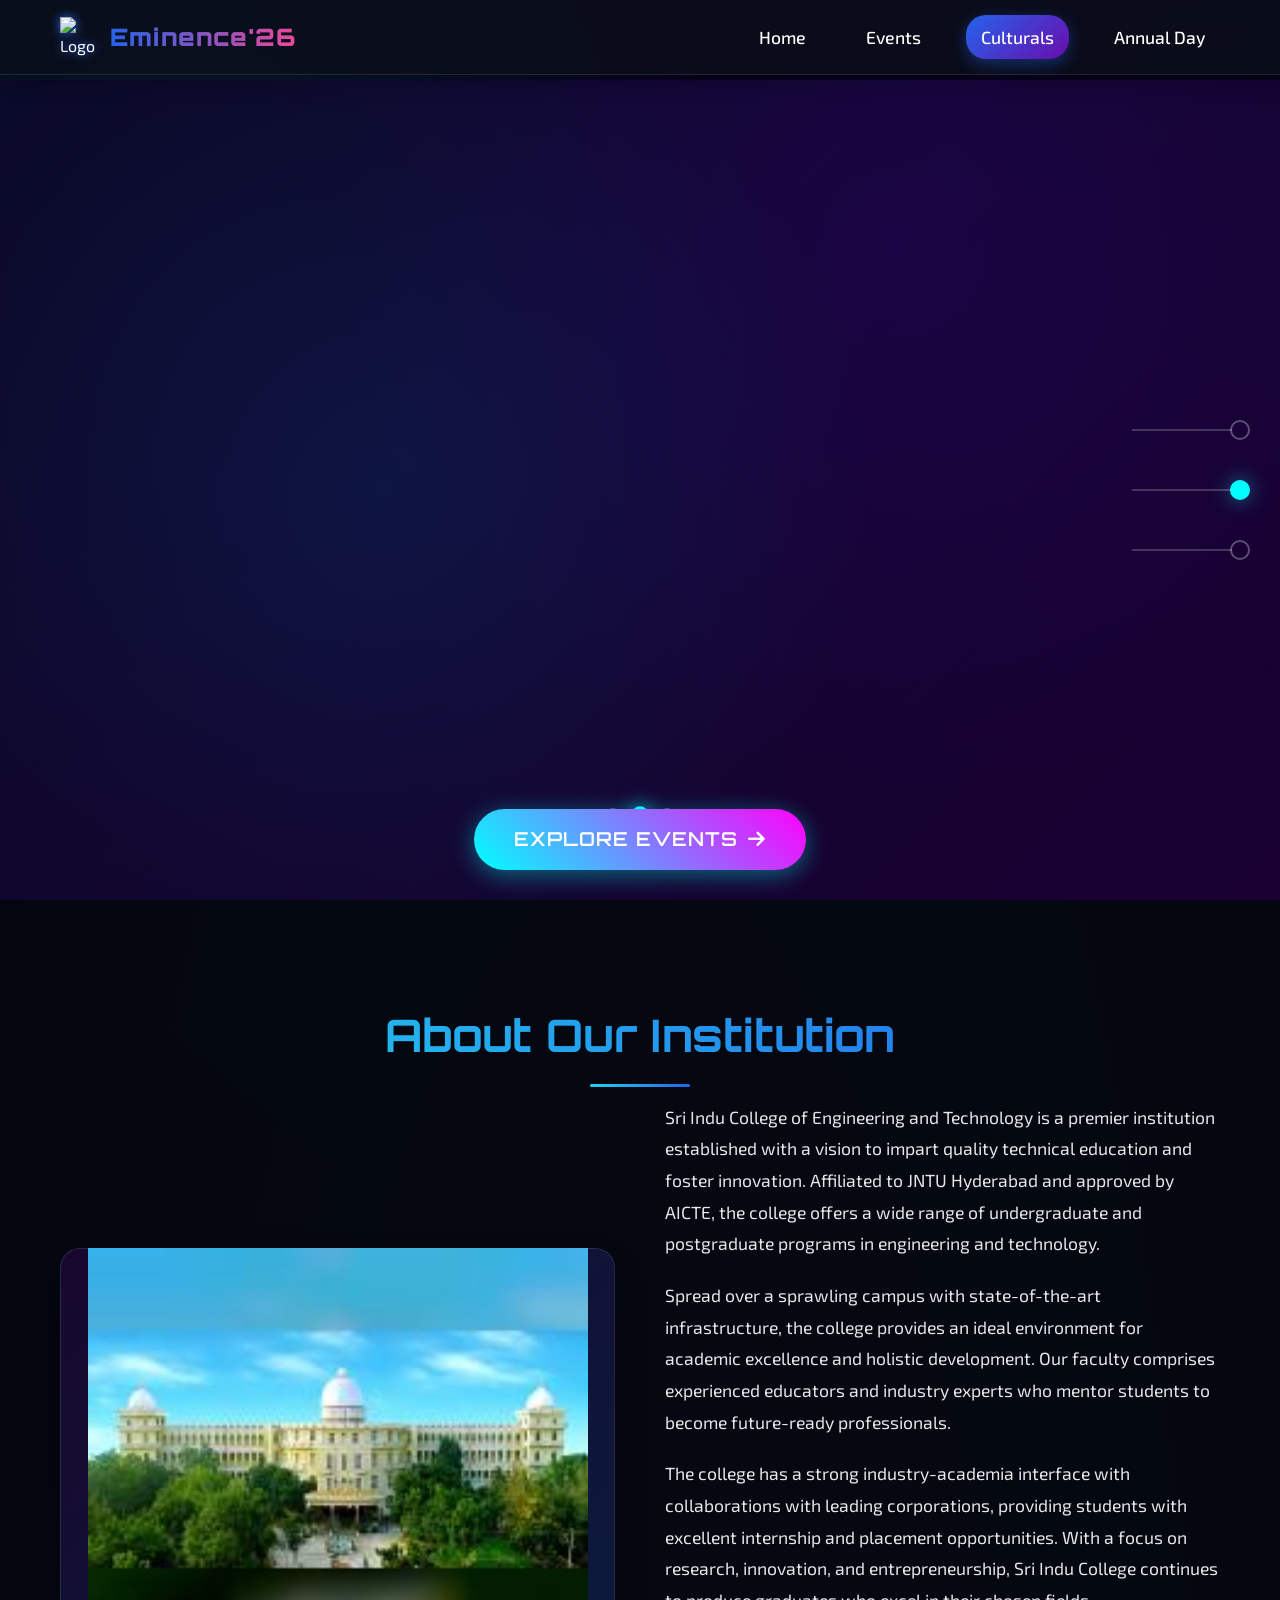
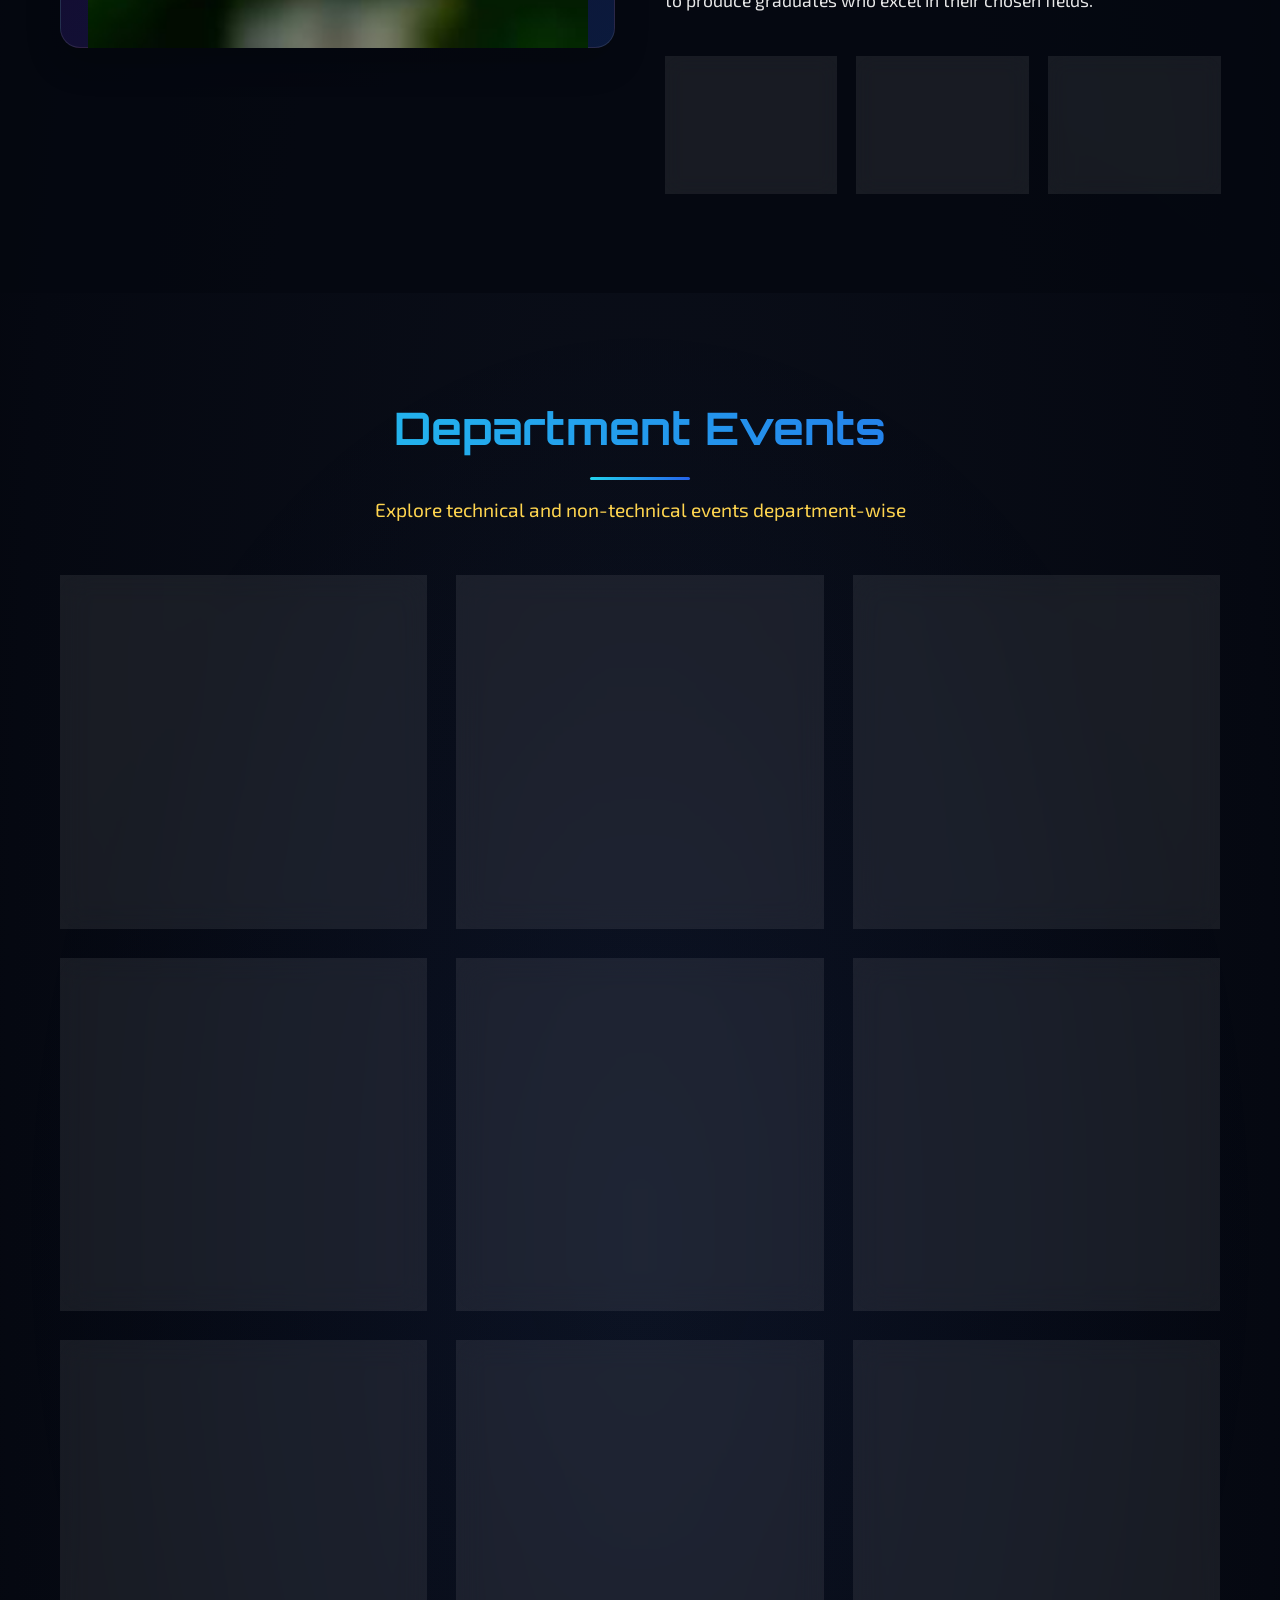
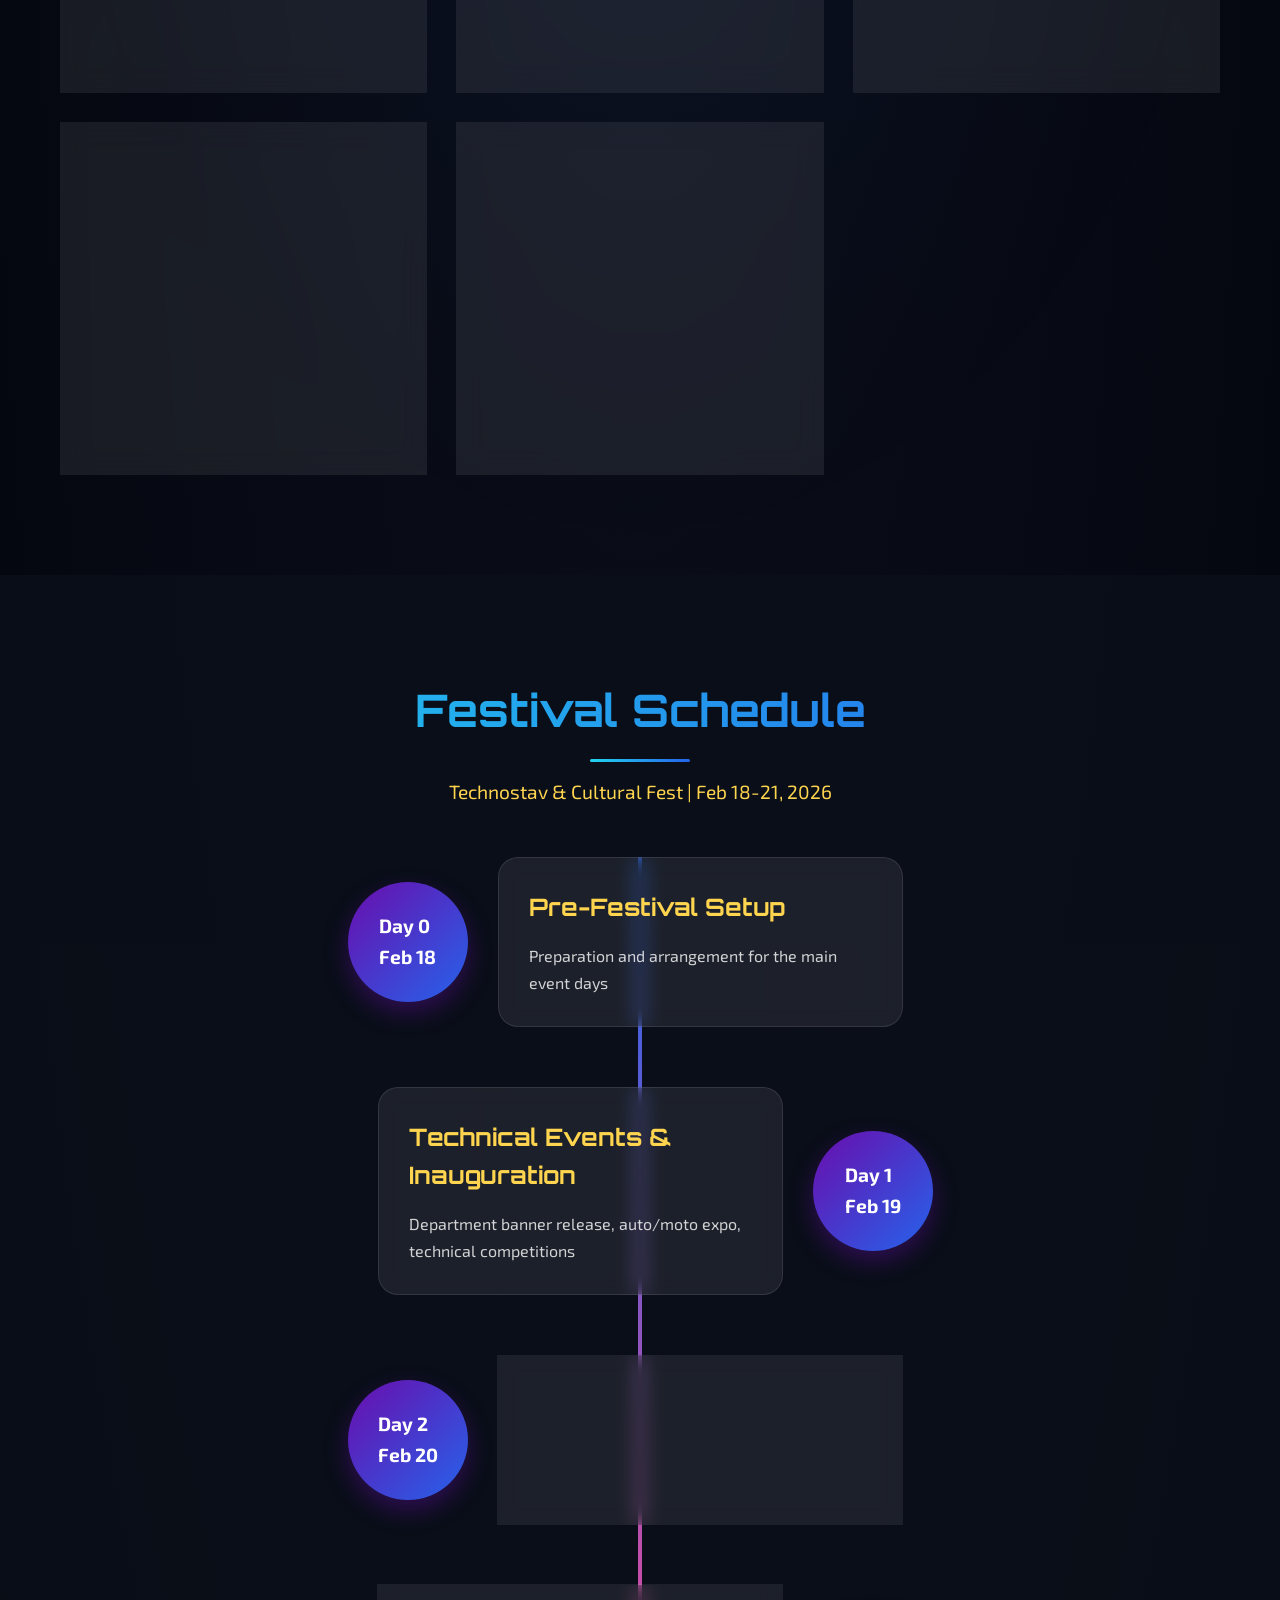
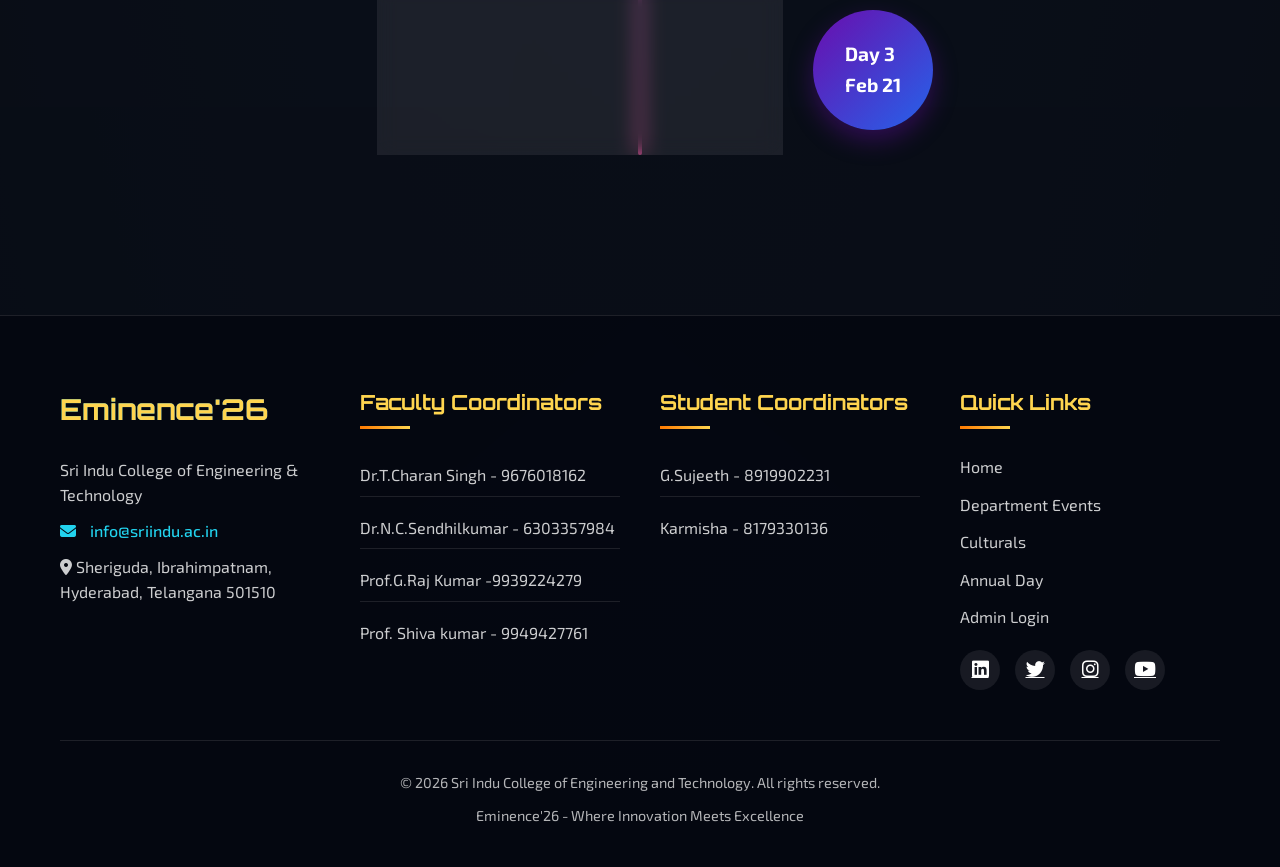
==== index.html @ a2dc5753 "Add files via upload" ====
<!DOCTYPE html>
<html lang="en">
<head>
    <meta charset="UTF-8">
    <meta name="viewport" content="width=device-width, initial-scale=1.0">
    <title>Sri Indu Technofest 2026</title>
    <link rel="stylesheet" href="css/style.css">
    <link rel="stylesheet" href="css/mobile.css" media="screen and (max-width: 768px)">
    <link href="https://fonts.googleapis.com/css2?family=Orbitron:wght@400;700;900&family=Exo+2:wght@300;400;600&family=Montserrat:wght@300;400;500&display=swap" rel="stylesheet">
    <link rel="stylesheet" href="https://cdnjs.cloudflare.com/ajax/libs/font-awesome/6.4.0/css/all.min.css">
    <link href="css/hero-animation.css" rel="stylesheet">
</head>
<body>
    <!-- Navigation -->
    <nav class="navbar">
        <div class="nav-container">
            <div class="nav-logo">
                <img src="assets/EMINENCE_JPG.png" alt="Logo" class="logo-icon" height="60px" width="60px">
                <span class="logo-text">Eminence'26</span>
            </div>
            
            <div class="nav-menu">
                <a href="index.html" class="nav-link">Home</a>
                <a href="index.html#departments" class="nav-link">Events</a>
                <a href="culturals.html" class="nav-link active">Culturals</a>
                <a href="annualday.html" class="nav-link">Annual Day</a>
            </div>
            
            <div class="nav-hamburger">
                <span></span>
                <span></span>
                <span></span>
            </div>
        </div>
    </nav>

    <!-- Hero Section -->
<section class="hero" id="hero">
    <div class="hero-animation">
        <!-- SCENE 1: GRAND INTRO -->
        <div class="scene scene-1 active">
            <div class="campus-image"></div>
            <div class="overlay-gradient"></div>
            <div class="innovation-bg"></div>
            <div class="tech-particles" id="particles"></div>
            <div class="college-name">
                 <img src="assets/EMINENCE_JPG.png" alt="Logo" class="logo-icon" id="logo-hero">
                <h1>Eminence's 2026</h1>
                <h1>SRI INDU COLLEGE</h1>
                <h2>OF ENGINEERING AND TECHNOLOGY is an Autonomous Institution under UGC Presently, the chairmanship of Sri. R. Venkat Rao. </h2>

            </div>
        </div>
        
        <!-- SCENE 2: INNOVATION THEME -->
        <div class="scene scene-2">
            <div class="innovation-bg"></div>
            <div class="tech-particles" id="particles"></div>
            <div class="innovation-text">
                <div class="innovation-line">Now it's time for innovation</div>
                <div class="innovation-line">Welcome to the Techno Zone "Eminence's"</div>
            </div>
        </div>
        
        <!-- SCENE 3: EVENT OVERVIEW -->
        <div class="scene scene-3">
            <div class="event-highlight">EMINENCE'26</div>
            <div class="event-grid">
                <!-- DAY 1 -->
                <div class="day-card day-1">
                    <div class="day-title">Day 1</div>
                    <div class="day-content">
                        <ul>
                            <li>Technical + Non-Technical Events</li>
                            <li>Inter-College Event</li>
                            <li>Open for all colleges</li>
                            <li>Certificates for participants</li>
                        </ul>
                    </div>
                </div>
                
                <!-- DAY 2 -->
                <div class="day-card day-2">
                    <div class="day-title">Day 2</div>
                    <div class="day-content">
                        <ul>
                            <li>Non-Technical + Cultural Events</li>
                            <li>Flash mobs, celebrations</li>
                            <li>ONLY for Sri Indu College students</li>
                        </ul>
                    </div>
                </div>
                
                <!-- DAY 3 -->
                <div class="day-card day-3">
                    <div class="day-title">Day 3</div>
                    <div class="day-content">
                        <ul>
                            <li>Annual Day Celebration</li>
                            <li>Academic Prizes</li>
                            <li>Sports Prizes</li>
                            <li>Dance performances</li>
                            <li>Live outside band</li>
                            <li>Night show till 8:00 PM</li>
                        </ul>
                    </div>
                </div>
            </div>
        </div>
        
        <!-- TIMELINE -->
        <div class="timeline">
            <div class="timeline-marker active" data-scene="0">
                <span class="timeline-label">Grand Intro</span>
            </div>
            <div class="timeline-marker" data-scene="1">
                <span class="timeline-label">Innovation</span>
            </div>
            <div class="timeline-marker" data-scene="2">
                <span class="timeline-label">Event Schedule</span>
            </div>
        </div>
        
        <!-- PROGRESS INDICATOR -->
        <div class="scene-progress">
            <div class="progress-dot active" data-scene="0"></div>
            <div class="progress-dot" data-scene="1"></div>
            <div class="progress-dot" data-scene="2"></div>
        </div>
        
        <!-- Explore Events Button - Positioned at bottom -->
        <div class="hero-button-container">
            <a href="#departments" class="explore-btn">Explore Events <i class="fas fa-arrow-right"></i></a>
        </div>
    </div>
</section>

    <!-- About College Section -->
    <section class="about-section">
        <div class="container">
            <h2 class="section-title">About Our Institution</h2>
            <div class="about-content">
                <div class="about-image">
                    <div class="image-placeholder">
                        <img src="assets/college.jpg" alt="college-image" height="400px" width="500px">
                    </div>
                </div>
                <div class="about-text">
                    <p>Sri Indu College of Engineering and Technology is a premier institution established with a vision to impart quality technical education and foster innovation. Affiliated to JNTU Hyderabad and approved by AICTE, the college offers a wide range of undergraduate and postgraduate programs in engineering and technology.</p>
                    
                    <p>Spread over a sprawling campus with state-of-the-art infrastructure, the college provides an ideal environment for academic excellence and holistic development. Our faculty comprises experienced educators and industry experts who mentor students to become future-ready professionals.</p>
                    
                    <p>The college has a strong industry-academia interface with collaborations with leading corporations, providing students with excellent internship and placement opportunities. With a focus on research, innovation, and entrepreneurship, Sri Indu College continues to produce graduates who excel in their chosen fields.</p>
                    
                    <div class="stats">
                        <div class="stat-item">
                            <h3>25</h3>
                            <p>Years of Excellence</p>
                        </div>
                        <div class="stat-item">
                            <h3>4000+</h3>
                            <p>Students</p>
                        </div>
                        <div class="stat-item">
                            <h3>12</h3>
                            <p>Departments</p>
                        </div>
                    </div>
                </div>
            </div>
        </div>
    </section>

    <!-- Departments Section -->
    <section id="departments" class="departments-section">
        <div class="container">
            <h2 class="section-title">Department Events</h2>
            <p class="section-subtitle">Explore technical and non-technical events department-wise</p>
            
            <div class="departments-grid">
                <!-- AIML Department -->
                <div class="dept-card">
                    <div class="dept-icon">
                        <i class="fas fa-brain"></i>
                    </div>
                    <h3 class="dept-name">AI & ML</h3>
                    <p class="dept-tagline">Intelligent Systems & Predictive Analytics</p>
                    <a href="aiml.html" class="dept-btn">View Events</a>
                </div>
                
                <!-- CSE Department -->
                <div class="dept-card">
                    <div class="dept-icon">
                        <i class="fas fa-laptop-code"></i>
                    </div>
                    <h3 class="dept-name">CSE</h3>
                    <p class="dept-tagline">Software Engineering & Development</p>
                    <a href="cse.html" class="dept-btn">View Events</a>
                </div>
                
                <!-- CS Department -->
                <div class="dept-card">
                    <div class="dept-icon">
                        <i class="fas fa-code"></i>
                    </div>
                    <h3 class="dept-name">CS</h3>
                    <p class="dept-tagline">Cyber Security </p>
                    <a href="cs.html" class="dept-btn">View Events</a>
                </div>
                
                <!-- IT Department -->
                <div class="dept-card">
                    <div class="dept-icon">
                        <i class="fas fa-network-wired"></i>
                    </div>
                    <h3 class="dept-name">IT</h3>
                    <p class="dept-tagline">Information Technology & Systems</p>
                    <a href="it.html" class="dept-btn">View Events</a>
                </div>
                
                <!-- CSIT Department -->
                <div class="dept-card">
                    <div class="dept-icon">
                        <i class="fas fa-server"></i>
                    </div>
                    <h3 class="dept-name">CSIT</h3>
                    <p class="dept-tagline">Computer Science & IT Integration</p>
                    <a href="csit.html" class="dept-btn">View Events</a>
                </div>
                
                <!-- AIDS Department -->
                <div class="dept-card">
                    <div class="dept-icon">
                        <i class="fas fa-chart-line"></i>
                    </div>
                    <h3 class="dept-name">AIDS</h3>
                    <p class="dept-tagline">AI & Data Science Applications</p>
                    <a href="aids.html" class="dept-btn">View Events</a>
                </div>
                
                <!-- DS Department -->
                <div class="dept-card">
                    <div class="dept-icon">
                        <i class="fas fa-database"></i>
                    </div>
                    <h3 class="dept-name">Data Science</h3>
                    <p class="dept-tagline">Big Data Analytics & Visualization</p>
                    <a href="ds.html" class="dept-btn">View Events</a>
                </div>
                
                <!-- ECE Department -->
                <div class="dept-card">
                    <div class="dept-icon">
                        <i class="fas fa-microchip"></i>
                    </div>
                    <h3 class="dept-name">ECE</h3>
                    <p class="dept-tagline">Electronics & Communication</p>
                    <a href="ece.html" class="dept-btn">View Events</a>
                </div>
                
                <!-- EEE Department -->
                <div class="dept-card">
                    <div class="dept-icon">
                        <i class="fas fa-bolt"></i>
                    </div>
                    <h3 class="dept-name">EEE</h3>
                    <p class="dept-tagline">Electrical & Electronics Engineering</p>
                    <a href="eee.html" class="dept-btn">View Events</a>
                </div>
                
                <!-- MECH Department -->
                <div class="dept-card">
                    <div class="dept-icon">
                        <i class="fas fa-cogs"></i>
                    </div>
                    <h3 class="dept-name">Mechanical</h3>
                    <p class="dept-tagline">Design, Manufacturing & Automation</p>
                    <a href="mech.html" class="dept-btn">View Events</a>
                </div>
                
                <!-- CIVIL Department -->
                <div class="dept-card">
                    <div class="dept-icon">
                        <i class="fas fa-hard-hat"></i>
                    </div>
                    <h3 class="dept-name">Civil</h3>
                    <p class="dept-tagline">Infrastructure & Construction</p>
                    <a href="civil.html" class="dept-btn">View Events</a>
                </div>
            </div>
        </div>
    </section>

    <!-- Event Schedule Preview -->
    <section class="schedule-section">
        <div class="container">
            <h2 class="section-title">Festival Schedule</h2>
            <p class="section-subtitle">Technostav & Cultural Fest | Feb 18-21, 2026</p>
            
            <div class="schedule-timeline">
                <div class="timeline-item">
                    <div class="timeline-date">Day 0<br>Feb 18</div>
                    <div class="timeline-content">
                        <h3>Pre-Festival Setup</h3>
                        <p>Preparation and arrangement for the main event days</p>
                    </div>
                </div>
                
                <div class="timeline-item">
                    <div class="timeline-date">Day 1<br>Feb 19</div>
                    <div class="timeline-content">
                        <h3>Technical Events & Inauguration</h3>
                        <p>Department banner release, auto/moto expo, technical competitions</p>
                    </div>
                </div>
                
                <div class="timeline-item">
                    <div class="timeline-date">Day 2<br>Feb 20</div>
                    <div class="timeline-content">
                        <h3>Project Expo & Culturals</h3>
                        <p>Technical events continue, cultural programs, fun games</p>
                    </div>
                </div>
                
                <div class="timeline-item">
                    <div class="timeline-date">Day 3<br>Feb 21</div>
                    <div class="timeline-content">
                        <h3>Annual Day & Finals</h3>
                        <p>Sports finals, annual day events, awards, and closing ceremony</p>
                    </div>
                </div>
            </div>
        </div>
    </section>

    <!-- Footer -->
    <footer class="footer">
        <div class="container">
            <div class="footer-content">
                <div class="footer-col">
                    <h3 class="footer-title">Eminence'26</h3>
                    <p>Sri Indu College of Engineering & Technology</p>
                    <p class="footer-email"><i class="fas fa-envelope"></i> info@sriindu.ac.in</p>
                    <p><i class="fas fa-map-marker-alt"></i> Sheriguda, Ibrahimpatnam, Hyderabad, Telangana 501510</p>
                </div>
                
                <div class="footer-col">
                    <h4 class="footer-subtitle">Faculty Coordinators</h4>
                    <ul class="coordinator-list">
                        <li>Dr.T.Charan Singh - 9676018162</li>
                        <li>Dr.N.C.Sendhilkumar - 6303357984</li>
                        <li>Prof.G.Raj Kumar -9939224279 </li>
                        <li>Prof. Shiva kumar - 9949427761</li>
                    </ul>
                </div>
                
                <div class="footer-col">
                    <h4 class="footer-subtitle">Student Coordinators</h4>
                    <ul class="coordinator-list">
                        <li>G.Sujeeth - 8919902231</li>
                        <li>Karmisha - 8179330136</li>
                    </ul>
                </div>
                
                <div class="footer-col">
                    <h4 class="footer-subtitle">Quick Links</h4>
                    <ul class="footer-links">
                        <li><a href="index.html">Home</a></li>
                        <li><a href="#departments">Department Events</a></li>
                        <li><a href="culturals.html">Culturals</a></li>
                        <li><a href="annualday.html">Annual Day</a></li>
                        <li><a href="admin-login.html">Admin Login</a></li>
                    </ul>
                    
                    <div class="social-icons">
                        <a href="https://www.linkedin.com/company/sri-indu-institutions/?viewAsMember=true"><i class="fab fa-linkedin"></i></a>
                        <a href="#"><i class="fab fa-twitter"></i></a>
                        <a href="https://www.instagram.com/eminence.2k26?igsh=MW1rbGNrcDA5bW05eQ%3D%3D&utm_source=qr"><i class="fab fa-instagram"></i></a>
                        <a href="https://youtube.com/@sriinduinstitutions?si=jQshjGACWVUh2b1R"><i class="fab fa-youtube"></i></a>
                    </div>
                </div>
            </div>
            
            <div class="footer-bottom">
                <p>&copy; 2026 Sri Indu College of Engineering and Technology. All rights reserved.</p>
                <p>Eminence'26 - Where Innovation Meets Excellence</p>
            </div>
        </div>
    </footer>

     <script>
        // Mobile navigation toggle
        document.addEventListener('DOMContentLoaded', function() {
            const hamburger = document.querySelector('.nav-hamburger');
            const navMenu = document.querySelector('.nav-menu');
            
            hamburger.addEventListener('click', function() {
                hamburger.classList.toggle('active');
                navMenu.classList.toggle('active');
            });
            
            // Close menu when clicking on a link
            const navLinks = document.querySelectorAll('.nav-link');
            navLinks.forEach(link => {
                link.addEventListener('click', () => {
                    hamburger.classList.remove('active');
                    navMenu.classList.remove('active');
                });
            });
        });
    </script>
    <!-- Firebase SDK -->
<script src="https://www.gstatic.com/firebasejs/9.0.0/firebase-app-compat.js"></script>
<script src="https://www.gstatic.com/firebasejs/9.0.0/firebase-auth-compat.js"></script>
<script src="https://www.gstatic.com/firebasejs/9.0.0/firebase-database-compat.js"></script>

<!-- Project JS Files -->
<script src="js/firebase-config.js"></script>
<script src="js/auth.js"></script>
<script src="js/role-check.js"></script>
<script src="js/events.js"></script>
<script src="js/admin.js"></script>
<script src="js/logout.js"></script>
<script src="js/hero-animation.js"></script>
</body>
</html>
---- css/style.css ----
/* style.css - Desktop Styles */
/* Futuristic Technofest Website - Main Stylesheet */

/* CSS Reset and Base Styles */
* {
    margin: 0;
    padding: 0;
    box-sizing: border-box;
}

:root {
    --deep-purple: #6a0dad;
    --electric-blue: #2563eb;
    --neon-pink: #ec4899;
    --cyan: #22d3ee;
    --dark-bg: #0b0f1a;
    --accent-orange: #ff7a00;
    --soft-yellow: #ffd54f;
    --white: #ffffff;
    --glass-bg: rgba(255, 255, 255, 0.08);
    --glass-border: rgba(255, 255, 255, 0.1);
}

body {
    font-family: 'Exo 2', 'Montserrat', sans-serif;
    background-color: var(--dark-bg);
    color: var(--white);
    line-height: 1.6;
    overflow-x: hidden;
    background: radial-gradient(ellipse at center, #0b0f1a 0%, #050811 70%, #020308 100%);
    min-height: 100vh;
}

.container {
    max-width: 1200px;
    margin: 0 auto;
    padding: 0 20px;
}

/* Futuristic Animated Background */
body::before {
    content: '';
    position: fixed;
    top: 0;
    left: 0;
    width: 100%;
    height: 100%;
    background: 
        radial-gradient(circle at 20% 30%, rgba(106, 13, 173, 0.15) 0%, transparent 50%),
        radial-gradient(circle at 80% 70%, rgba(37, 99, 235, 0.1) 0%, transparent 50%),
        radial-gradient(circle at 40% 80%, rgba(236, 72, 153, 0.1) 0%, transparent 50%);
    z-index: -2;
    animation: pulseBackground 20s infinite alternate;
}

@keyframes pulseBackground {
    0% {
        background: 
            radial-gradient(circle at 20% 30%, rgba(106, 13, 173, 0.15) 0%, transparent 50%),
            radial-gradient(circle at 80% 70%, rgba(37, 99, 235, 0.1) 0%, transparent 50%),
            radial-gradient(circle at 40% 80%, rgba(236, 72, 153, 0.1) 0%, transparent 50%);
    }
    100% {
        background: 
            radial-gradient(circle at 30% 20%, rgba(106, 13, 173, 0.2) 0%, transparent 50%),
            radial-gradient(circle at 70% 80%, rgba(37, 99, 235, 0.15) 0%, transparent 50%),
            radial-gradient(circle at 60% 40%, rgba(236, 72, 153, 0.15) 0%, transparent 50%);
    }
}

/* Glassmorphism Navbar */
.navbar {
    position: fixed;
    top: 0;
    width: 100%;
    background: rgba(11, 15, 26, 0.85);
    backdrop-filter: blur(15px);
    -webkit-backdrop-filter: blur(15px);
    border-bottom: 1px solid var(--glass-border);
    z-index: 1000;
    padding: 15px 0;
    box-shadow: 0 5px 20px rgba(0, 0, 0, 0.3);
}

.nav-container {
    max-width: 1200px;
    margin: 0 auto;
    padding: 0 20px;
    display: flex;
    justify-content: space-between;
    align-items: center;
}

.nav-logo {
    display: flex;
    align-items: center;
    gap: 10px;
}

.logo-icon {
    width: 40px;
    height: 40px;
    filter: drop-shadow(0 0 5px var(--electric-blue));
    animation: glowPulse 3s infinite alternate;
}

@keyframes glowPulse {
    0% {
        filter: drop-shadow(0 0 5px var(--electric-blue));
    }
    100% {
        filter: drop-shadow(0 0 10px var(--neon-pink)) drop-shadow(0 0 20px var(--electric-blue));
    }
}

.logo-text {
    font-family: 'Orbitron', sans-serif;
    font-weight: 900;
    font-size: 1.5rem;
    background: linear-gradient(to right, var(--electric-blue), var(--neon-pink));
    -webkit-background-clip: text;
    background-clip: text;
    color: transparent;
    letter-spacing: 1px;
}

.nav-menu {
    display: flex;
    gap: 30px;
}

.nav-link {
    color: var(--white);
    text-decoration: none;
    font-weight: 500;
    font-size: 1.1rem;
    padding: 8px 15px;
    border-radius: 20px;
    transition: all 0.3s ease;
    position: relative;
}

.nav-link:hover {
    color: var(--cyan);
    background: var(--glass-bg);
}

.nav-link.active {
    background: linear-gradient(135deg, var(--electric-blue), var(--deep-purple));
    color: white;
    box-shadow: 0 5px 15px rgba(37, 99, 235, 0.4);
}

.nav-hamburger {
    display: none;
    flex-direction: column;
    cursor: pointer;
    gap: 5px;
}

.nav-hamburger span {
    width: 25px;
    height: 3px;
    background: var(--white);
    border-radius: 2px;
    transition: all 0.3s ease;
}

/* Hero Section */
.hero {
    height: 100vh;
    display: flex;
    flex-direction: column;
    justify-content: center;
    align-items: center;
    text-align: center;
    padding-top: 80px;
    position: relative;
    overflow: hidden;
}

.hero-background {
    position: absolute;
    top: 0;
    left: 0;
    width: 100%;
    height: 100%;
    background: 
        radial-gradient(circle at 30% 30%, rgba(106, 13, 173, 0.2) 0%, transparent 50%),
        radial-gradient(circle at 70% 70%, rgba(37, 99, 235, 0.15) 0%, transparent 50%);
    z-index: -1;
    animation: float 20s infinite ease-in-out;
}

@keyframes float {
    0%, 100% {
        transform: translate(0, 0);
    }
    50% {
        transform: translate(20px, 20px);
    }
}

.college-logo {
    font-size: 4rem;
    color: var(--soft-yellow);
    margin-bottom: 20px;
    animation: spin 20s linear infinite;
}

@keyframes spin {
    0% {
        transform: rotate(0deg);
    }
    100% {
        transform: rotate(360deg);
    }
}

.hero-title {
    font-family: 'Orbitron', sans-serif;
    font-size: 5rem;
    font-weight: 900;
    margin-bottom: 10px;
    background: linear-gradient(to right, var(--electric-blue), var(--neon-pink), var(--cyan));
    -webkit-background-clip: text;
    background-clip: text;
    color: transparent;
    letter-spacing: 2px;
    text-shadow: 0 0 30px rgba(37, 99, 235, 0.5);
    animation: titleGlow 3s infinite alternate;
}

@keyframes titleGlow {
    0% {
        text-shadow: 0 0 30px rgba(37, 99, 235, 0.5);
    }
    100% {
        text-shadow: 0 0 40px rgba(236, 72, 153, 0.7), 0 0 60px rgba(37, 99, 235, 0.5);
    }
}

.hero-subtitle {
    font-size: 1.8rem;
    font-weight: 400;
    margin-bottom: 10px;
    color: var(--soft-yellow);
}

.hero-tagline {
    font-size: 1.3rem;
    color: var(--cyan);
    margin-bottom: 40px;
    max-width: 600px;
    padding: 0 20px;
}

.explore-btn {
    display: inline-block;
    padding: 15px 40px;
    background: linear-gradient(135deg, var(--electric-blue), var(--deep-purple));
    color: white;
    text-decoration: none;
    font-weight: 600;
    font-size: 1.2rem;
    border-radius: 30px;
    box-shadow: 0 10px 20px rgba(37, 99, 235, 0.3);
    transition: all 0.3s ease;
    position: relative;
    overflow: hidden;
    z-index: 1;
}

.explore-btn::before {
    content: '';
    position: absolute;
    top: 0;
    left: -100%;
    width: 100%;
    height: 100%;
    background: linear-gradient(135deg, var(--neon-pink), var(--accent-orange));
    transition: left 0.5s ease;
    z-index: -1;
}

.explore-btn:hover::before {
    left: 0;
}

.explore-btn:hover {
    transform: translateY(-5px);
    box-shadow: 0 15px 30px rgba(236, 72, 153, 0.4);
}

.scroll-indicator {
    position: absolute;
    bottom: 30px;
    left: 50%;
    transform: translateX(-50%);
    color: var(--cyan);
    font-size: 1.5rem;
    animation: bounce 2s infinite;
}

@keyframes bounce {
    0%, 20%, 50%, 80%, 100% {
        transform: translateY(0) translateX(-50%);
    }
    40% {
        transform: translateY(-20px) translateX(-50%);
    }
    60% {
        transform: translateY(-10px) translateX(-50%);
    }
}

/* Section Common Styles */
.section-title {
    font-family: 'Orbitron', sans-serif;
    font-size: 2.8rem;
    text-align: center;
    margin-bottom: 15px;
    background: linear-gradient(to right, var(--cyan), var(--electric-blue));
    -webkit-background-clip: text;
    background-clip: text;
    color: transparent;
    position: relative;
    padding-bottom: 15px;
}

.section-title::after {
    content: '';
    position: absolute;
    bottom: 0;
    left: 50%;
    transform: translateX(-50%);
    width: 100px;
    height: 3px;
    background: linear-gradient(to right, var(--cyan), var(--electric-blue));
    border-radius: 2px;
}

.section-subtitle {
    text-align: center;
    font-size: 1.2rem;
    color: var(--soft-yellow);
    margin-bottom: 50px;
    max-width: 800px;
    margin-left: auto;
    margin-right: auto;
}

/* About College Section */
.about-section {
    padding: 100px 0;
    background: rgba(5, 8, 17, 0.7);
    position: relative;
}

.about-section::before {
    content: '';
    position: absolute;
    top: 0;
    left: 0;
    width: 100%;
    height: 100%;
    background: url('data:image/svg+xml,<svg xmlns="http://www.w3.org/2000/svg" viewBox="0 0 100 100" preserveAspectRatio="none"><path d="M0,0 L100,0 L100,100 Z" fill="%230b0f1a" opacity="0.1"/></svg>');
    background-size: cover;
    z-index: -1;
}

.about-content {
    display: flex;
    gap: 50px;
    align-items: center;
}

.about-image {
    flex: 1;
}

.image-placeholder {
    width: 100%;
    height: 400px;
    background: linear-gradient(135deg, rgba(106, 13, 173, 0.2), rgba(37, 99, 235, 0.2));
    border-radius: 20px;
    display: flex;
    justify-content: center;
    align-items: center;
    font-size: 8rem;
    color: var(--cyan);
    box-shadow: 0 15px 35px rgba(0, 0, 0, 0.2);
    border: 1px solid var(--glass-border);
}

.about-text {
    flex: 1;
}

.about-text p {
    margin-bottom: 20px;
    font-size: 1.1rem;
    line-height: 1.8;
    color: rgba(255, 255, 255, 0.9);
}

.stats {
    display: flex;
    justify-content: space-between;
    margin-top: 40px;
    flex-wrap: wrap;
    gap: 20px;
}

.stat-item {
    text-align: center;
    background: var(--glass-bg);
    padding: 20px 15px;
    border-radius: 15px;
    border: 1px solid var(--glass-border);
    backdrop-filter: blur(10px);
    flex: 1;
    min-width: 150px;
    transition: transform 0.3s ease;
}

.stat-item:hover {
    transform: translateY(-10px);
    border-color: var(--cyan);
}

.stat-item h3 {
    font-size: 2.5rem;
    color: var(--accent-orange);
    margin-bottom: 5px;
    font-family: 'Orbitron', sans-serif;
}

.stat-item p {
    font-size: 0.9rem;
    margin: 0;
    color: var(--soft-yellow);
}

/* Departments Section */
.departments-section {
    padding: 100px 0;
    position: relative;
}

.departments-section::before {
    content: '';
    position: absolute;
    top: 0;
    left: 0;
    width: 100%;
    height: 100%;
    background: radial-gradient(ellipse at center, rgba(37, 99, 235, 0.05) 0%, transparent 70%);
    z-index: -1;
}

.departments-grid {
    display: grid;
    grid-template-columns: repeat(auto-fill, minmax(280px, 1fr));
    gap: 30px;
    margin-top: 40px;
}

.dept-card {
    background: var(--glass-bg);
    backdrop-filter: blur(15px);
    border-radius: 20px;
    padding: 30px 25px;
    text-align: center;
    border: 1px solid var(--glass-border);
    transition: all 0.4s ease;
    position: relative;
    overflow: hidden;
    z-index: 1;
}

.dept-card::before {
    content: '';
    position: absolute;
    top: 0;
    left: 0;
    width: 100%;
    height: 100%;
    background: linear-gradient(135deg, rgba(106, 13, 173, 0.1), rgba(37, 99, 235, 0.1));
    z-index: -1;
    opacity: 0;
    transition: opacity 0.4s ease;
}

.dept-card:hover::before {
    opacity: 1;
}

.dept-card:hover {
    transform: translateY(-15px);
    border-color: var(--cyan);
    box-shadow: 0 20px 40px rgba(34, 211, 238, 0.2);
}

.dept-icon {
    font-size: 3.5rem;
    margin-bottom: 20px;
    color: var(--cyan);
    filter: drop-shadow(0 0 10px rgba(34, 211, 238, 0.5));
}

.dept-name {
    font-family: 'Orbitron', sans-serif;
    font-size: 1.8rem;
    margin-bottom: 10px;
    color: var(--white);
}

.dept-tagline {
    color: rgba(255, 255, 255, 0.8);
    font-size: 1rem;
    margin-bottom: 25px;
    min-height: 50px;
}

.dept-btn {
    display: inline-block;
    padding: 12px 30px;
    background: linear-gradient(135deg, var(--electric-blue), var(--deep-purple));
    color: white;
    text-decoration: none;
    font-weight: 600;
    border-radius: 25px;
    transition: all 0.3s ease;
    border: none;
    cursor: pointer;
    font-size: 1rem;
}

.dept-btn:hover {
    background: linear-gradient(135deg, var(--neon-pink), var(--accent-orange));
    transform: scale(1.05);
    box-shadow: 0 10px 20px rgba(236, 72, 153, 0.3);
}

/* Schedule Section */
.schedule-section {
    padding: 100px 0;
    background: rgba(11, 15, 26, 0.8);
    position: relative;
}

.schedule-timeline {
    max-width: 900px;
    margin: 50px auto 0;
    position: relative;
}

.schedule-timeline::before {
    content: '';
    position: absolute;
    top: 0;
    left: 50%;
    transform: translateX(-50%);
    width: 4px;
    height: 100%;
    background: linear-gradient(to bottom, var(--electric-blue), var(--neon-pink));
    border-radius: 2px;
}

.timeline-item {
    display: flex;
    justify-content: center;
    align-items: center;
    margin-bottom: 60px;
    position: relative;
}

.timeline-item:nth-child(odd) {
    flex-direction: row;
}

.timeline-item:nth-child(even) {
    flex-direction: row-reverse;
}

.timeline-date {
    width: 120px;
    height: 120px;
    background: linear-gradient(135deg, var(--deep-purple), var(--electric-blue));
    border-radius: 50%;
    display: flex;
    flex-direction: column;
    justify-content: center;
    align-items: center;
    color: white;
    font-weight: 700;
    font-size: 1.2rem;
    box-shadow: 0 10px 25px rgba(106, 13, 173, 0.4);
    z-index: 2;
    flex-shrink: 0;
}

.timeline-content {
    width: 45%;
    background: var(--glass-bg);
    backdrop-filter: blur(10px);
    border-radius: 20px;
    padding: 30px;
    border: 1px solid var(--glass-border);
    margin: 0 30px;
    transition: transform 0.3s ease;
}

.timeline-content:hover {
    transform: translateY(-10px);
    border-color: var(--cyan);
}

.timeline-content h3 {
    font-size: 1.5rem;
    color: var(--soft-yellow);
    margin-bottom: 15px;
    font-family: 'Orbitron', sans-serif;
}

.timeline-content p {
    color: rgba(255, 255, 255, 0.8);
    line-height: 1.7;
}

/* Footer */
.footer {
    background: rgba(5, 8, 17, 0.95);
    padding: 70px 0 30px;
    border-top: 1px solid var(--glass-border);
    position: relative;
}

.footer::before {
    content: '';
    position: absolute;
    top: 0;
    left: 0;
    width: 100%;
    height: 100%;
    background: url('data:image/svg+xml,<svg xmlns="http://www.w3.org/2000/svg" viewBox="0 0 100 100" preserveAspectRatio="none"><path d="M0,100 L50,0 L100,100 Z" fill="%230b0f1a" opacity="0.1"/></svg>');
    background-size: cover;
    z-index: -1;
}

.footer-content {
    display: grid;
    grid-template-columns: repeat(4, 1fr);
    gap: 40px;
    margin-bottom: 50px;
}

.footer-col h3, .footer-col h4 {
    margin-bottom: 25px;
    color: var(--soft-yellow);
    font-family: 'Orbitron', sans-serif;
}

.footer-title {
    font-size: 1.8rem;
    background: linear-gradient(to right, var(--cyan), var(--electric-blue));
    -webkit-background-clip: text;
    background-clip: text;
    color: transparent;
}

.footer-subtitle {
    font-size: 1.3rem;
    position: relative;
    padding-bottom: 10px;
}

.footer-subtitle::after {
    content: '';
    position: absolute;
    bottom: 0;
    left: 0;
    width: 50px;
    height: 3px;
    background: linear-gradient(to right, var(--accent-orange), var(--soft-yellow));
}

.footer-col p, .footer-col li {
    margin-bottom: 10px;
    color: rgba(255, 255, 255, 0.8);
}

.footer-email {
    color: var(--cyan) !important;
    font-weight: 500;
}

.footer-email i {
    margin-right: 10px;
}

.coordinator-list {
    list-style: none;
}

.coordinator-list li {
    padding: 8px 0;
    border-bottom: 1px solid rgba(255, 255, 255, 0.1);
}

.coordinator-list li:last-child {
    border-bottom: none;
}

.footer-links {
    list-style: none;
}

.footer-links li {
    margin-bottom: 12px;
}

.footer-links a {
    color: rgba(255, 255, 255, 0.8);
    text-decoration: none;
    transition: color 0.3s ease;
}

.footer-links a:hover {
    color: var(--cyan);
    padding-left: 5px;
}

.social-icons {
    display: flex;
    gap: 15px;
    margin-top: 20px;
}

.social-icons a {
    display: inline-flex;
    justify-content: center;
    align-items: center;
    width: 40px;
    height: 40px;
    background: var(--glass-bg);
    border-radius: 50%;
    color: white;
    font-size: 1.2rem;
    transition: all 0.3s ease;
}

.social-icons a:hover {
    background: linear-gradient(135deg, var(--electric-blue), var(--deep-purple));
    transform: translateY(-5px);
}

.footer-bottom {
    text-align: center;
    padding-top: 30px;
    border-top: 1px solid rgba(255, 255, 255, 0.1);
    color: rgba(255, 255, 255, 0.7);
    font-size: 0.9rem;
}

.footer-bottom p {
    margin-bottom: 10px;
}

/* Responsive adjustments for desktop */
@media screen and (max-width: 1200px) {
    .container, .nav-container {
        padding: 0 30px;
    }
    
    .hero-title {
        font-size: 4rem;
    }
    
    .about-content {
        flex-direction: column;
    }
    
    .image-placeholder {
        height: 300px;
        margin-bottom: 30px;
    }
    
    .footer-content {
        grid-template-columns: repeat(2, 1fr);
    }
}

@media screen and (max-width: 992px) {
    .hero-title {
        font-size: 3.5rem;
    }
    
    .hero-subtitle {
        font-size: 1.5rem;
    }
    
    .departments-grid {
        grid-template-columns: repeat(auto-fill, minmax(250px, 1fr));
    }
    
    .schedule-timeline::before {
        left: 30px;
    }
    
    .timeline-item {
        flex-direction: row !important;
        justify-content: flex-start;
    }
    
    .timeline-date {
        width: 100px;
        height: 100px;
        font-size: 1rem;
        margin-right: 30px;
    }
    
    .timeline-content {
        width: calc(100% - 160px);
        margin: 0;
    }
}
/* Add to style.css or mobile.css */
.logout-admin:hover {
    transform: translateY(-3px);
    box-shadow: 0 10px 20px rgba(236, 72, 153, 0.4);
}

.admin-logout {
    transition: all 0.3s ease;
}

/* Mobile responsive for logout button */
@media screen and (max-width: 768px) {
    .admin-logout {
        padding: 15px !important;
        margin-top: 30px !important;
    }
    
    .logout-admin {
        width: 100%;
        padding: 15px !important;
        margin-bottom: 10px;
    }
}

#logo-hero {
    width: 250px;
    height: auto;
    max-width: 70vw;   /* responsive on small screens */
}
---- css/mobile.css ----
/* mobile.css - Mobile Responsive Styles */
/* Technofest Website - Mobile Optimized */

/* Mobile Navigation */
@media screen and (max-width: 768px) {
    /* Navigation adjustments */
    .nav-menu {
        position: fixed;
        top: 80px;
        left: 0;
        width: 100%;
        background: rgba(11, 15, 26, 0.95);
        backdrop-filter: blur(20px);
        flex-direction: column;
        align-items: center;
        padding: 30px 0;
        gap: 20px;
        transform: translateY(-100%);
        opacity: 0;
        visibility: hidden;
        transition: all 0.4s ease;
        border-bottom: 1px solid var(--glass-border);
        z-index: 999;
    }
    
    .nav-menu.active {
        transform: translateY(0);
        opacity: 1;
        visibility: visible;
    }
    
    .nav-link {
        width: 80%;
        text-align: center;
        padding: 15px;
        font-size: 1.2rem;
    }
    
    .nav-hamburger {
        display: flex;
        z-index: 1000;
    }
    
    .nav-hamburger.active span:nth-child(1) {
        transform: rotate(45deg) translate(6px, 6px);
    }
    
    .nav-hamburger.active span:nth-child(2) {
        opacity: 0;
    }
    
    .nav-hamburger.active span:nth-child(3) {
        transform: rotate(-45deg) translate(7px, -6px);
    }
    
    /* Hero section adjustments */
    .hero {
        padding-top: 100px;
        height: auto;
        min-height: 100vh;
        padding-bottom: 80px;
    }
    
    .college-logo {
        font-size: 3rem;
    }
    
    .hero-title {
        font-size: 2.5rem;
        line-height: 1.2;
        margin-bottom: 15px;
    }
    
    .hero-subtitle {
        font-size: 1.3rem;
        line-height: 1.4;
        padding: 0 20px;
    }
    
    .hero-tagline {
        font-size: 1.1rem;
        padding: 0 25px;
    }
    
    .explore-btn {
        padding: 12px 30px;
        font-size: 1.1rem;
    }
    
    /* Section titles */
    .section-title {
        font-size: 2.2rem;
    }
    
    .section-subtitle {
        font-size: 1.1rem;
        padding: 0 20px;
    }
    
    /* About section */
    .about-section {
        padding: 70px 0;
    }
    
    .about-content {
        flex-direction: column;
        gap: 30px;
    }
    
    .image-placeholder {
        height: 250px;
        font-size: 6rem;
    }
    
    .about-text p {
        font-size: 1rem;
        padding: 0 10px;
    }
    
    .stats {
        gap: 15px;
    }
    
    .stat-item {
        min-width: calc(50% - 15px);
        padding: 15px 10px;
    }
    
    .stat-item h3 {
        font-size: 2rem;
    }
    
    /* Departments grid */
    .departments-grid {
        grid-template-columns: 1fr;
        gap: 25px;
        padding: 0 10px;
    }
    
    .dept-card {
        padding: 25px 20px;
    }
    
    .dept-icon {
        font-size: 3rem;
    }
    
    .dept-name {
        font-size: 1.6rem;
    }
    
    /* Schedule timeline */
    .schedule-section {
        padding: 70px 0;
    }
    
    .schedule-timeline::before {
        left: 25px;
    }
    
    .timeline-item {
        flex-direction: row !important;
        margin-bottom: 40px;
        align-items: flex-start;
    }
    
    .timeline-date {
        width: 80px;
        height: 80px;
        font-size: 0.9rem;
        margin-right: 20px;
        flex-shrink: 0;
    }
    
    .timeline-content {
        width: calc(100% - 120px);
        padding: 20px;
        margin: 0;
    }
    
    .timeline-content h3 {
        font-size: 1.3rem;
    }
    
    /* Footer adjustments */
    .footer {
        padding: 50px 0 20px;
    }
    
    .footer-content {
        grid-template-columns: 1fr;
        gap: 30px;
    }
    
    .footer-col {
        padding: 0 20px;
    }
    
    .social-icons {
        justify-content: center;
    }
    
    /* Reduce animations for better performance */
    .hero-background,
    .college-logo,
    .logo-icon,
    .hero-title,
    .dept-card,
    .timeline-content,
    .stat-item {
        animation-duration: 1.5s;
    }
    
    /* Remove some heavy effects on mobile */
    .dept-card::before {
        display: none;
    }
    
    /* Ensure no horizontal scrolling */
    body, html {
        overflow-x: hidden;
        max-width: 100%;
    }
    
    .container, .nav-container {
        padding: 0 15px;
    }
    
    /* Touch-friendly buttons */
    .explore-btn, .dept-btn, .nav-link {
        min-height: 50px;
        display: flex;
        align-items: center;
        justify-content: center;
    }
    
    /* Full width cards on mobile */
    .dept-card, .timeline-content, .stat-item {
        width: 100%;
    }
}

/* Small mobile devices */
@media screen and (max-width: 480px) {
    .hero-title {
        font-size: 2rem;
    }
    
    .hero-subtitle {
        font-size: 1.1rem;
    }
    
    .section-title {
        font-size: 1.8rem;
    }
    
    .stats {
        flex-direction: column;
    }
    
    .stat-item {
        min-width: 100%;
    }
    
    .timeline-date {
        width: 70px;
        height: 70px;
        font-size: 0.8rem;
    }
    
    .timeline-content {
        width: calc(100% - 100px);
    }
    
    .footer-col {
        padding: 0 10px;
    }
}

/* Reduce motion for users who prefer it */
@media (prefers-reduced-motion: reduce) {
    * {
        animation-duration: 0.01ms !important;
        animation-iteration-count: 1 !important;
        transition-duration: 0.01ms !important;
    }
}
#logo-hero {
    width: 250px;
    height: auto;
    max-width: 70vw;   /* responsive on small screens */
}
---- css/hero-animation.css ----
/* HERO ANIMATION STYLES */
.hero {
    position: relative;
    height: 100vh;
    overflow: hidden;
}

.hero-animation {
    position: relative;
    width: 100%;
    height: 100%;
    overflow: hidden;
}

/* BACKGROUND LAYERS */
.scene {
    position: absolute;
    top: 0;
    left: 0;
    width: 100%;
    height: 100%;
    opacity: 0;
    transition: opacity 1.5s ease-in-out;
}

.scene.active {
    opacity: 1;
}

/* SCENE 1 - GRAND INTRO */
.scene-1 {
    background: #000;
}

.campus-image {
    position: absolute;
    top: 0;
    left: 0;
    width: 100%;
    height: 100%;
    background: linear-gradient(45deg, rgba(0, 10, 30, 0.8), rgba(30, 0, 50, 0.8)), 
                url('https://images.unsplash.com/photo-1523050854058-8df90110c9f1?ixlib=rb-4.0.3&auto=format&fit=crop&w=1920&q=80');
    background-size: cover;
    background-position: center;
    animation: zoomOutScene1 20s linear forwards;
    filter: brightness(0.7) contrast(1.1);
}

.college-name {
    position: absolute;
    top: 50%;
    left: 50%;
    transform: translate(-50%, -50%);
    text-align: center;
    color: white;
    z-index: 2;
    opacity: 0;
    animation: fadeInName 2s ease-out 1s forwards;
    width: 90%;
}

.college-name h1 {
    font-size: 4.5rem;
    font-weight: 700;
    letter-spacing: 3px;
    text-transform: uppercase;
    margin-bottom: 1rem;
    text-shadow: 0 5px 15px rgba(0,0,0,0.8);
    animation: textGlow 3s ease-in-out infinite alternate;
    font-family: 'Orbitron', sans-serif;
}

.college-name h2 {
    font-size: 2rem;
    font-weight: 300;
    letter-spacing: 6px;
    text-transform: uppercase;
    opacity: 0.9;
    animation: subtitlePulse 4s ease-in-out infinite;
    font-family: 'Exo 2', sans-serif;
}

.overlay-gradient {
    position: absolute;
    top: 0;
    left: 0;
    width: 100%;
    height: 100%;
    background: linear-gradient(45deg, rgba(0, 50, 100, 0.3), rgba(100, 0, 100, 0.2));
    z-index: 1;
}

/* SCENE 2 - INNOVATION THEME */
.scene-2 {
    background: linear-gradient(135deg, #0a0a2a, #1a0033);
}

.innovation-bg {
    position: absolute;
    width: 100%;
    height: 100%;
    background: radial-gradient(circle at 30% 50%, rgba(0, 150, 255, 0.1), transparent 50%),
               radial-gradient(circle at 70% 20%, rgba(100, 0, 255, 0.1), transparent 50%);
    animation: bgPulse 10s ease-in-out infinite alternate;
}

.innovation-text {
    position: absolute;
    top: 50%;
    left: 50%;
    transform: translate(-50%, -50%);
    text-align: center;
    color: white;
    width: 90%;
}

.innovation-line {
    font-size: 4rem;
    font-weight: 300;
    margin-bottom: 2rem;
    opacity: 0;
    transform: translateY(30px);
    animation: textFloat 8s ease-in-out infinite;
    font-family: 'Orbitron', sans-serif;
}

.innovation-line:nth-child(1) {
    animation-delay: 0.5s;
    color: #00ffff;
    text-shadow: 0 0 20px rgba(0, 255, 255, 0.5);
}

.innovation-line:nth-child(2) {
    animation-delay: 1s;
    color: #ff00ff;
    text-shadow: 0 0 20px rgba(255, 0, 255, 0.5);
}

.tech-particles {
    position: absolute;
    width: 100%;
    height: 100%;
}

.particle {
    position: absolute;
    width: 4px;
    height: 4px;
    background: rgba(0, 255, 255, 0.5);
    border-radius: 50%;
    animation: particleFloat 15s linear infinite;
}

/* SCENE 3 - EVENT OVERVIEW */
.scene-3 {
    background: linear-gradient(45deg, #001122, #002244);
}

.event-grid {
    position: absolute;
    top: 50%;
    left: 50%;
    transform: translate(-50%, -50%);
    display: grid;
    grid-template-columns: repeat(3, 1fr);
    gap: 30px;
    width: 90%;
    max-width: 1400px;
    padding: 20px;
}

.day-card {
    background: rgba(255, 255, 255, 0.05);
    backdrop-filter: blur(10px);
    border: 1px solid rgba(0, 150, 255, 0.3);
    border-radius: 15px;
    padding: 30px;
    color: white;
    opacity: 0;
    transform: translateY(50px);
    transition: all 0.8s ease-out;
    box-shadow: 0 10px 30px rgba(0, 0, 0, 0.3);
}

.day-card.active {
    opacity: 1;
    transform: translateY(0);
}

.day-title {
    font-size: 2rem;
    font-weight: 700;
    margin-bottom: 20px;
    color: #00ffff;
    text-align: center;
    text-transform: uppercase;
    letter-spacing: 2px;
    font-family: 'Orbitron', sans-serif;
}

.day-content {
    font-size: 1.1rem;
    line-height: 1.6;
    font-family: 'Exo 2', sans-serif;
}

.day-content li {
    margin-bottom: 10px;
    padding-left: 20px;
    position: relative;
    list-style: none;
}

.day-content li:before {
    content: "▶";
    position: absolute;
    left: 0;
    color: #ff00ff;
    font-size: 0.8rem;
}

.day-1 .day-title { color: #00ffff; }
.day-2 .day-title { color: #ff9900; }
.day-3 .day-title { color: #00ff99; }

.event-highlight {
    position: absolute;
    top: 20px;
    right: 20px;
    font-size: 3rem;
    font-weight: 700;
    color: white;
    opacity: 0.1;
    animation: highlightPulse 5s ease-in-out infinite;
    font-family: 'Orbitron', sans-serif;
}

/* ANIMATIONS */
@keyframes zoomOutScene1 {
    0% {
        transform: scale(1.1);
        opacity: 0;
    }
    10% {
        opacity: 1;
    }
    100% {
        transform: scale(1);
        opacity: 1;
    }
}

@keyframes fadeInName {
    0% {
        opacity: 0;
        transform: translate(-50%, -50%) scale(0.9);
    }
    100% {
        opacity: 1;
        transform: translate(-50%, -50%) scale(1);
    }
}

@keyframes textGlow {
    0% {
        text-shadow: 0 5px 15px rgba(0, 255, 255, 0.5);
    }
    100% {
        text-shadow: 0 5px 30px rgba(0, 255, 255, 0.8),
                     0 0 60px rgba(0, 255, 255, 0.3);
    }
}

@keyframes subtitlePulse {
    0%, 100% {
        opacity: 0.7;
        letter-spacing: 6px;
    }
    50% {
        opacity: 1;
        letter-spacing: 8px;
    }
}

@keyframes bgPulse {
    0% {
        background: radial-gradient(circle at 30% 50%, rgba(0, 150, 255, 0.1), transparent 50%),
                   radial-gradient(circle at 70% 20%, rgba(100, 0, 255, 0.1), transparent 50%);
    }
    100% {
        background: radial-gradient(circle at 40% 60%, rgba(0, 150, 255, 0.15), transparent 50%),
                   radial-gradient(circle at 60% 30%, rgba(100, 0, 255, 0.15), transparent 50%);
    }
}

@keyframes textFloat {
    0%, 100% {
        opacity: 0;
        transform: translateY(30px);
    }
    20%, 80% {
        opacity: 1;
        transform: translateY(0);
    }
}

@keyframes particleFloat {
    0% {
        transform: translateY(100vh) translateX(0);
        opacity: 0;
    }
    10% {
        opacity: 1;
    }
    90% {
        opacity: 1;
    }
    100% {
        transform: translateY(-100px) translateX(100px);
        opacity: 0;
    }
}

@keyframes highlightPulse {
    0%, 100% {
        opacity: 0.1;
        transform: scale(1);
    }
    50% {
        opacity: 0.2;
        transform: scale(1.1);
    }
}

/* PROGRESS INDICATOR */
.scene-progress {
    position: absolute;
    bottom: 80px; /* Adjusted to make room for button */
    left: 50%;
    transform: translateX(-50%);
    display: flex;
    gap: 15px;
    z-index: 100;
}

.progress-dot {
    width: 12px;
    height: 12px;
    border-radius: 50%;
    background: rgba(255, 255, 255, 0.3);
    cursor: pointer;
    transition: all 0.3s ease;
}

.progress-dot.active {
    background: #00ffff;
    box-shadow: 0 0 15px rgba(0, 255, 255, 0.8);
    transform: scale(1.3);
}

/* TIMELINE */
.timeline {
    position: absolute;
    top: 50%;
    right: 30px;
    transform: translateY(-50%);
    display: flex;
    flex-direction: column;
    gap: 40px;
    z-index: 50;
}

.timeline-marker {
    width: 20px;
    height: 20px;
    border-radius: 50%;
    border: 2px solid rgba(255, 255, 255, 0.3);
    position: relative;
    cursor: pointer;
    transition: all 0.3s ease;
}

.timeline-marker.active {
    border-color: #00ffff;
    background: #00ffff;
    box-shadow: 0 0 20px rgba(0, 255, 255, 0.5);
}

.timeline-marker:after {
    content: '';
    position: absolute;
    top: 50%;
    right: 100%;
    width: 100px;
    height: 2px;
    background: rgba(255, 255, 255, 0.2);
    transform: translateY(-50%);
}

.timeline-label {
    position: absolute;
    right: 40px;
    top: 50%;
    transform: translateY(-50%);
    color: white;
    font-size: 0.9rem;
    opacity: 0;
    transition: opacity 0.3s ease;
    white-space: nowrap;
    font-family: 'Exo 2', sans-serif;
}

.timeline-marker:hover .timeline-label {
    opacity: 1;
}

/* EXPLORE BUTTON CONTAINER */
.hero-button-container {
    position: absolute;
    bottom: 30px;
    left: 0;
    width: 100%;
    display: flex;
    justify-content: center;
    align-items: center;
    z-index: 150;
}

.explore-btn {
    display: inline-flex;
    align-items: center;
    justify-content: center;
    padding: 15px 40px;
    background: linear-gradient(45deg, #00ffff, #ff00ff);
    color: white;
    text-decoration: none;
    font-size: 1.2rem;
    font-weight: 600;
    border-radius: 50px;
    border: none;
    cursor: pointer;
    transition: all 0.3s ease;
    font-family: 'Orbitron', sans-serif;
    letter-spacing: 1px;
    text-transform: uppercase;
    box-shadow: 0 5px 25px rgba(0, 255, 255, 0.4);
    animation: buttonPulse 2s infinite;
}

.explore-btn:hover {
    transform: translateY(-3px);
    box-shadow: 0 8px 35px rgba(0, 255, 255, 0.6);
    background: linear-gradient(45deg, #ff00ff, #00ffff);
}

.explore-btn i {
    margin-left: 10px;
    transition: transform 0.3s ease;
}

.explore-btn:hover i {
    transform: translateX(5px);
}

@keyframes buttonPulse {
    0%, 100% {
        box-shadow: 0 5px 25px rgba(0, 255, 255, 0.4);
    }
    50% {
        box-shadow: 0 5px 35px rgba(0, 255, 255, 0.7);
    }
}

/* MOBILE RESPONSIVE */
@media (max-width: 1024px) {
    .college-name h1 {
        font-size: 3rem;
    }
    
    .college-name h2 {
        font-size: 1.5rem;
    }
    
    .innovation-line {
        font-size: 3rem;
    }
    
    .event-grid {
        grid-template-columns: 1fr;
        gap: 20px;
        top: 45%;
    }
    
    .day-card {
        padding: 20px;
    }
    
    .scene-progress {
        bottom: 100px;
    }
}

@media (max-width: 768px) {
    .hero {
        height: 90vh;
    }
    
    .college-name h1 {
        font-size: 2.5rem;
    }
    
    .innovation-line {
        font-size: 2.5rem;
    }
    
    .day-title {
        font-size: 1.8rem;
    }
    
    .timeline {
        display: none;
    }
    
    .explore-btn {
        padding: 12px 30px;
        font-size: 1rem;
    }
    
    .event-highlight {
        font-size: 2rem;
        top: 10px;
        right: 10px;
    }
}

@media (max-width: 480px) {
    .college-name h1 {
        font-size: 2rem;
        letter-spacing: 2px;
    }
    
    .college-name h2 {
        font-size: 1rem;
        letter-spacing: 3px;
    }
    
    .innovation-line {
        font-size: 1.8rem;
    }
    
    .event-grid {
        top: 40%;
        width: 95%;
        padding: 10px;
    }
    
    .day-card {
        padding: 15px;
    }
    
    .scene-progress {
        bottom: 120px;
    }
}
@media (max-width: 480px) {

    /* HERO HEIGHT CONTROL */
    .hero {
        height: 100vh;
        min-height: 600px;
        padding: 20px 0;
    }

    /* CENTER HERO CONTENT */
    .college-name {
        top: 45%;
        width: 92%;
        padding: 0 10px;
    }

    /* LOGO */
    #logo-hero {
        width: 120px;
        max-width: 60vw;
        height: auto;
        margin: 0 auto 12px;
        display: block;
    }

    /* MAIN TITLE */
    .college-name h1 {
        font-size: 1.6rem;
        line-height: 1.25;
        letter-spacing: 1.2px;
        margin-bottom: 6px;
    }

    /* DESCRIPTION TEXT */
    .college-name h2 {
        font-size: 0.9rem;
        line-height: 1.4;
        letter-spacing: 1.5px;
        margin-top: 8px;
    }

    /* DISABLE HEAVY EFFECTS FOR MOBILE */
    .tech-particles {
        display: none;
    }

    .innovation-bg {
        opacity: 0.6;
    }
}
@media (max-width: 480px) {

    /* SCENE 3 CONTAINER */
    .scene-3 {
        padding-top: 60px;
    }

    /* BACKGROUND TEXT */
    .event-highlight {
        font-size: 1.5rem;
        top: 10px;
        right: 10px;
        opacity: 0.08;
    }

    /* EVENT GRID */
    .event-grid {
        position: relative;
        top: auto;
        left: auto;
        transform: none;
        width: 95%;
        margin: 0 auto;
        grid-template-columns: 1fr;
        gap: 16px;
        padding: 10px 0;
    }

    /* DAY CARDS */
    .day-card {
        padding: 14px;
        border-radius: 12px;
    }

    .day-title {
        font-size: 1.4rem;
        margin-bottom: 12px;
    }

    .day-content {
        font-size: 0.95rem;
        line-height: 1.5;
    }

    .day-content li {
        margin-bottom: 8px;
        padding-left: 18px;
    }

    .day-content li::before {
        font-size: 0.7rem;
    }
}
/* 3D NETWORK BACKGROUND */
.hero::before {
    content: '';
    position: absolute;
    inset: 0;
    background:
        radial-gradient(circle at 20% 30%, rgba(0,255,255,0.12), transparent 40%),
        radial-gradient(circle at 80% 70%, rgba(255,0,255,0.12), transparent 40%),
        linear-gradient(120deg, #050014, #0a0020, #000814);
    animation: muralShift 14s ease-in-out infinite alternate;
    z-index: 0;
    transform: translateZ(-1px) scale(1.2);
}

@keyframes muralShift {
    0% {
        filter: hue-rotate(0deg);
        transform: scale(1.15);
    }
    100% {
        filter: hue-rotate(40deg);
        transform: scale(1.25);
    }
}
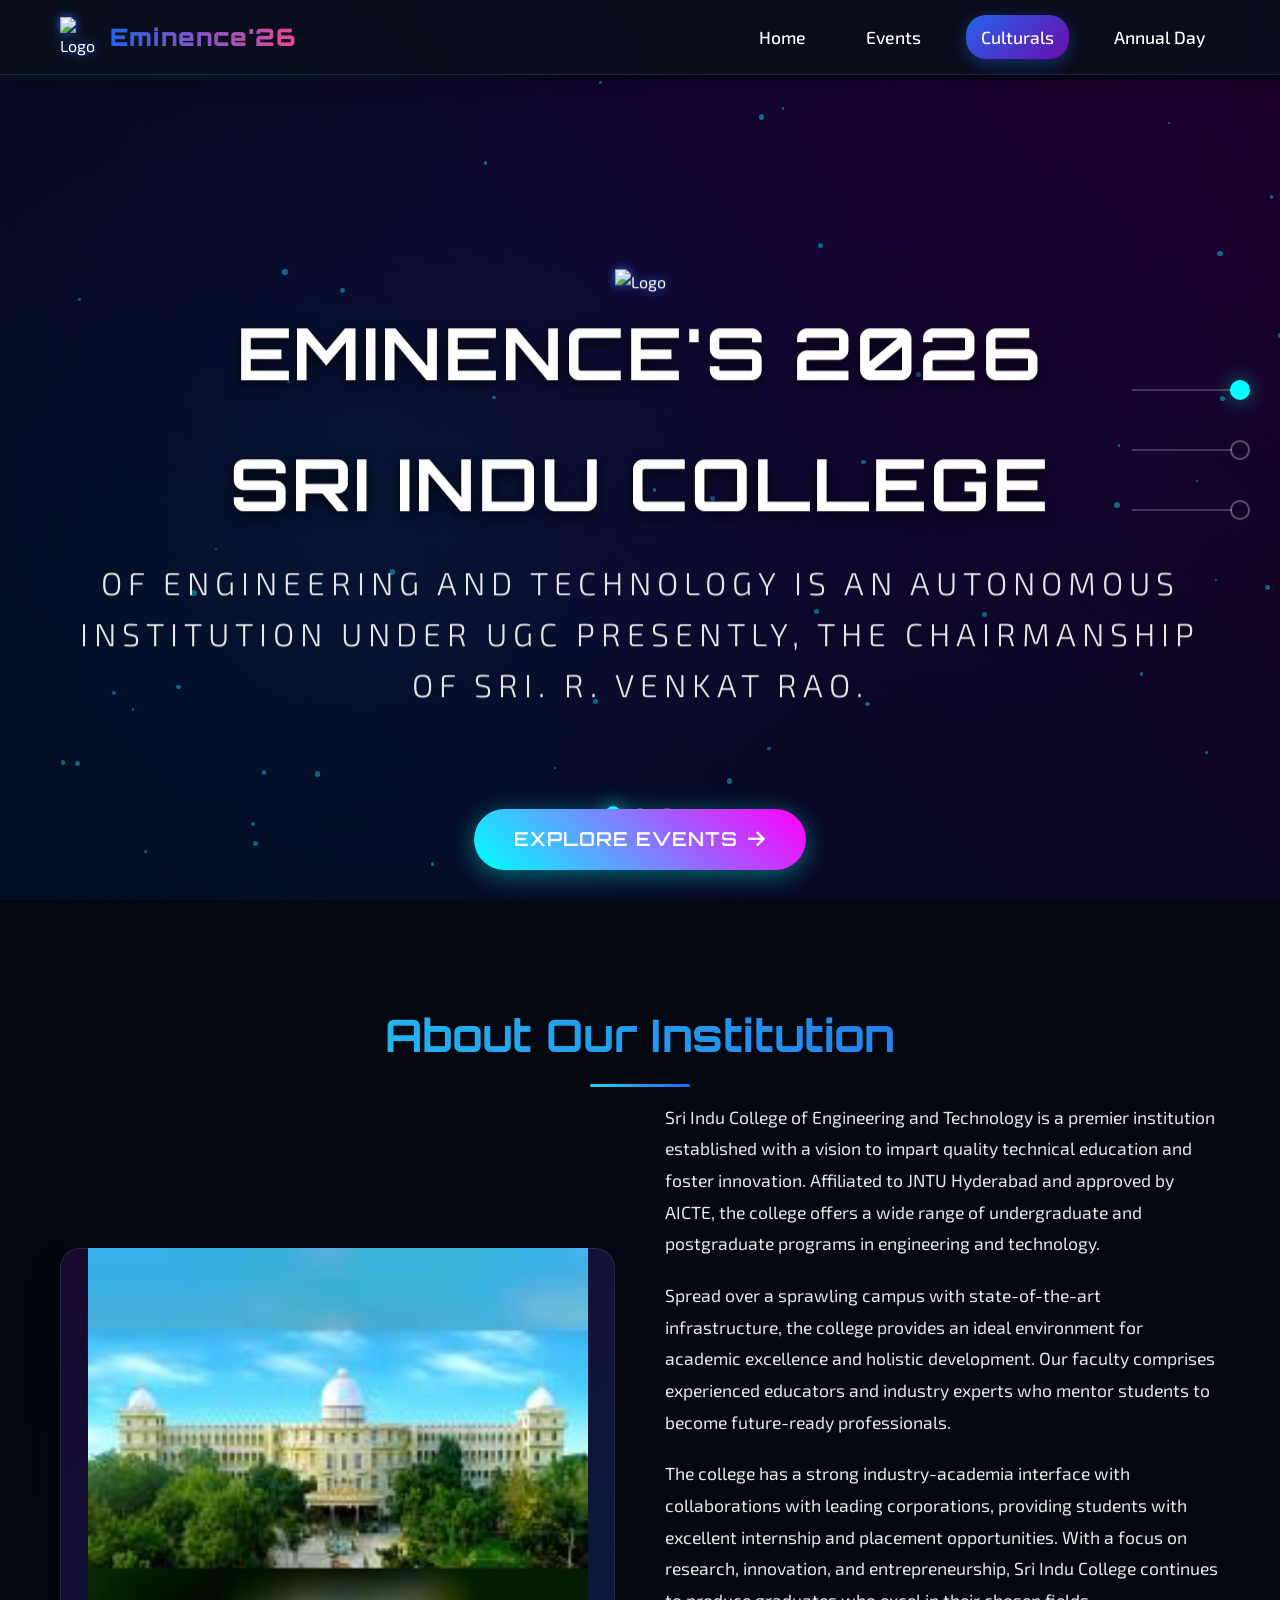
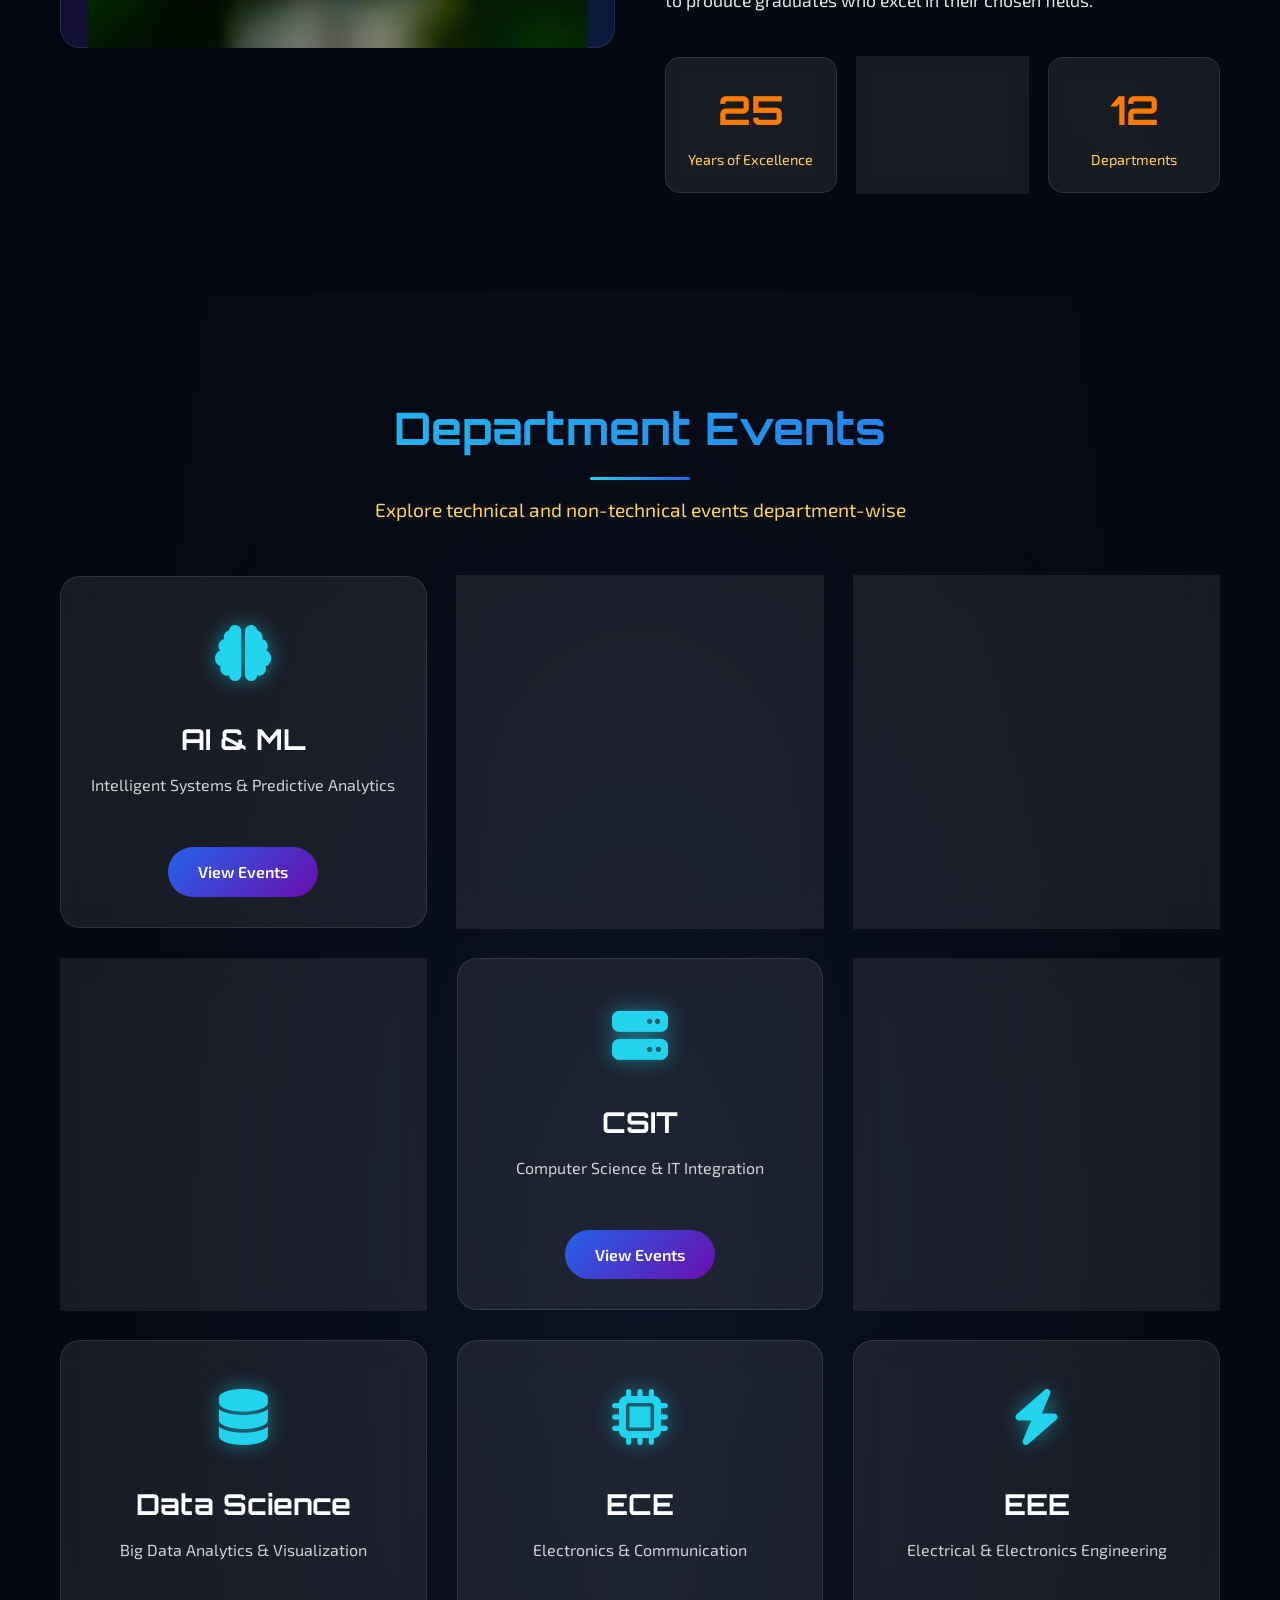
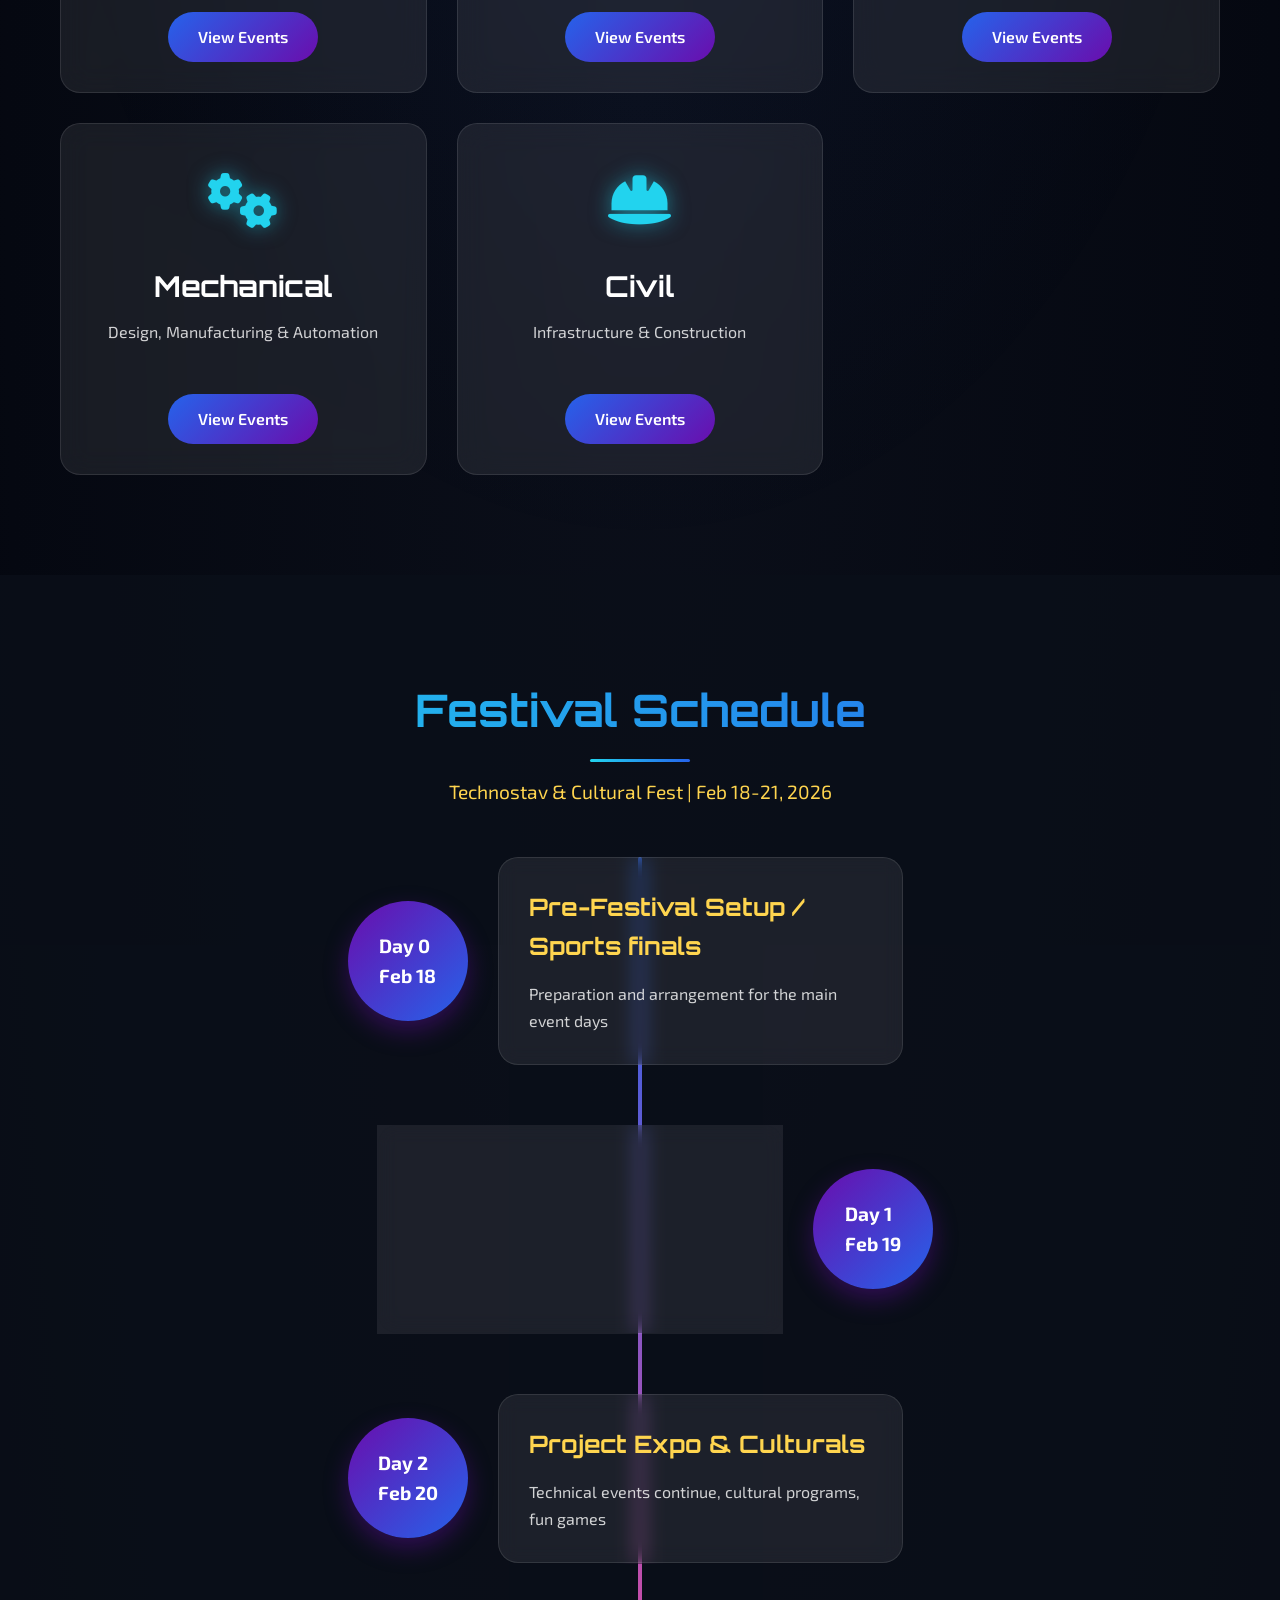
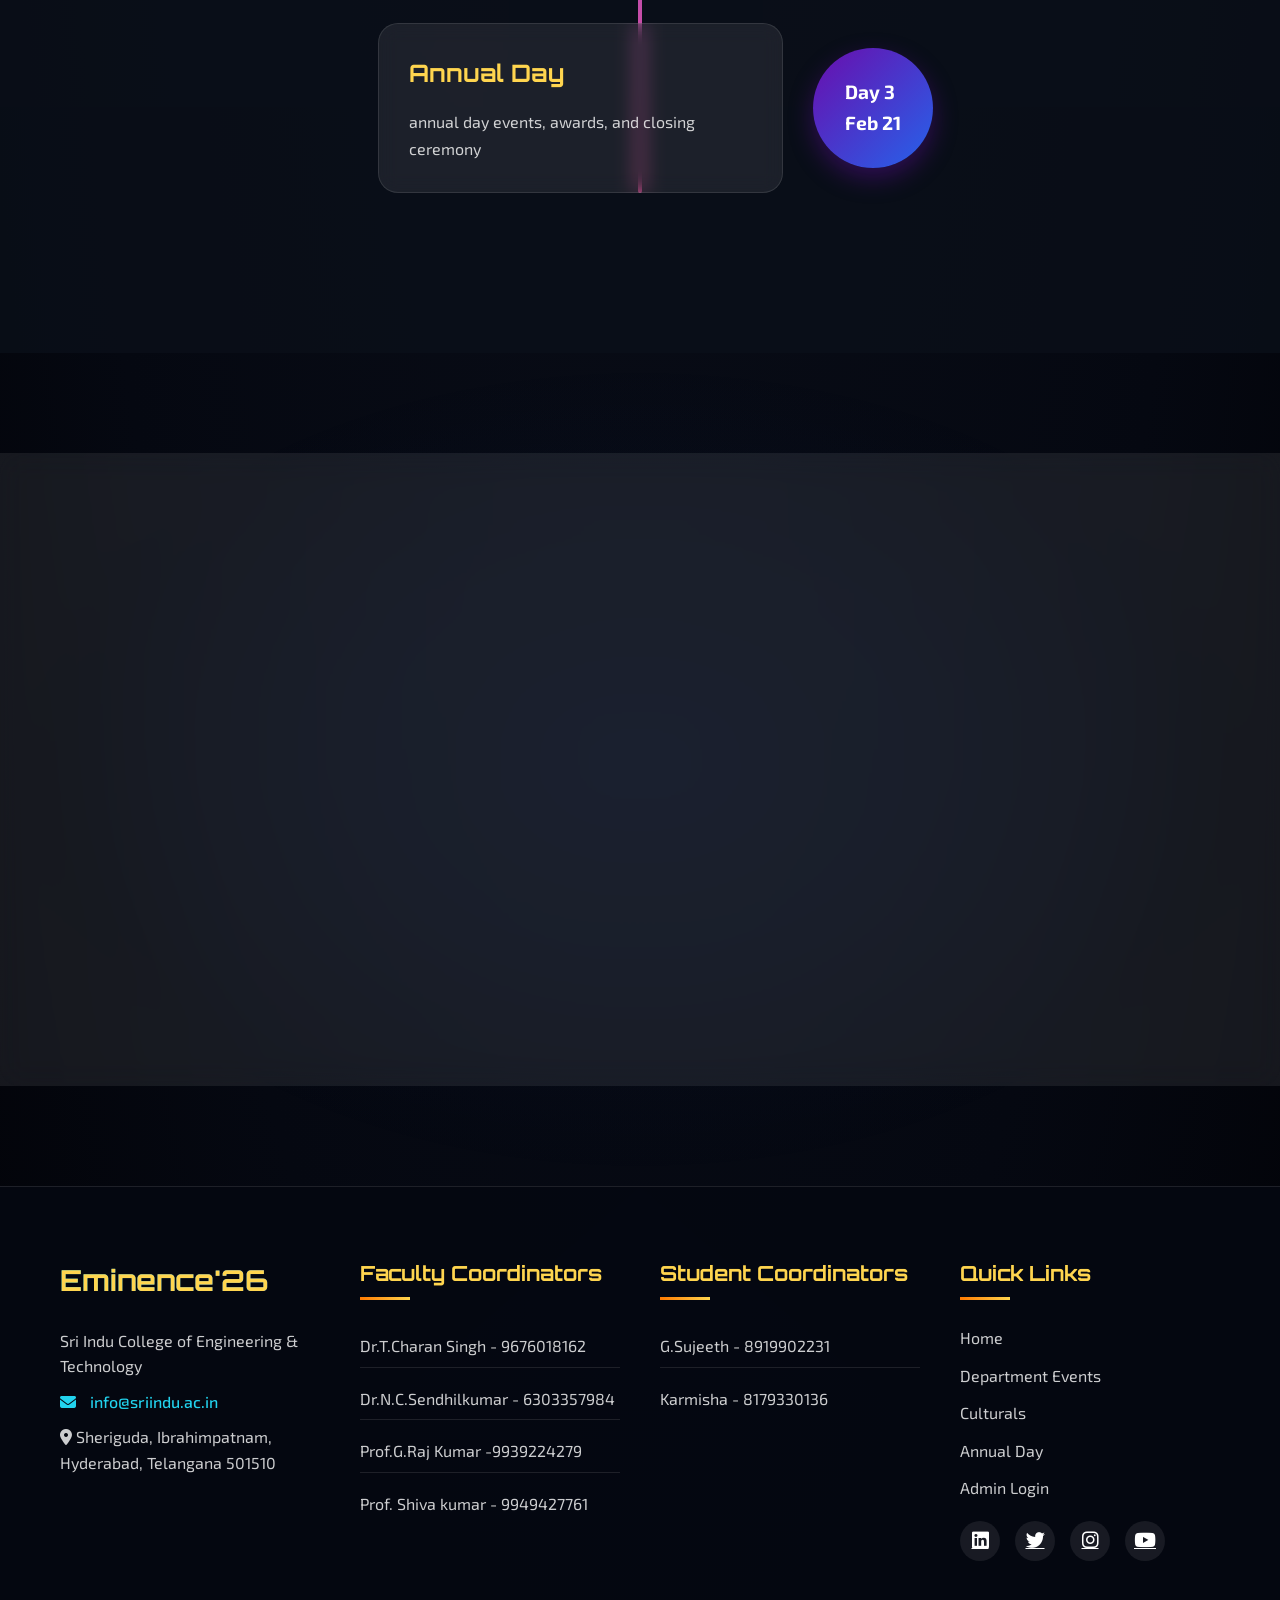
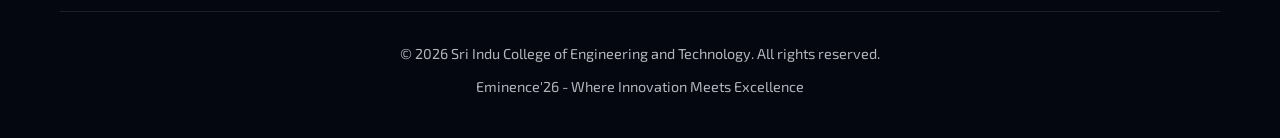
==== commit 9d90e71e: "Add files via upload" ====
--- a/index.html
+++ b/index.html
@@ -103,6 +103,13 @@
                             <li>Live outside band</li>
                             <li>Night show till 8:00 PM</li>
                         </ul>
+                    </div>
+                </div>
+            </div>
+
+            <div class="day-card day-3">
+                    <div class="day-content">
+                        <img src="assets/poster (Eminence).jpeg">
                     </div>
                 </div>
             </div>
@@ -301,7 +308,7 @@
                 <div class="timeline-item">
                     <div class="timeline-date">Day 0<br>Feb 18</div>
                     <div class="timeline-content">
-                        <h3>Pre-Festival Setup</h3>
+                        <h3>Pre-Festival Setup / Sports finals</h3>
                         <p>Preparation and arrangement for the main event days</p>
                     </div>
                 </div>
@@ -325,11 +332,20 @@
                 <div class="timeline-item">
                     <div class="timeline-date">Day 3<br>Feb 21</div>
                     <div class="timeline-content">
-                        <h3>Annual Day & Finals</h3>
-                        <p>Sports finals, annual day events, awards, and closing ceremony</p>
-                    </div>
-                </div>
-            </div>
+                        <h3>Annual Day</h3>
+                        <p>annual day events, awards, and closing ceremony</p>
+                    </div>
+                </div>
+            </div>
+        </div>
+    </section>
+
+    <section id="departments" class="departments-section">
+        <div class="dept-card">
+            <div> <h1>Sponsors for the event </h1></div>
+            <br>
+            <img src="assets/WhatsApp Image 2026-02-17 at 10.31.30 PM.jpeg" width="500px" height="500px">
+            <img src="assets/united tekinfo.jpeg" width="500px" height="500px">
         </div>
     </section>
 
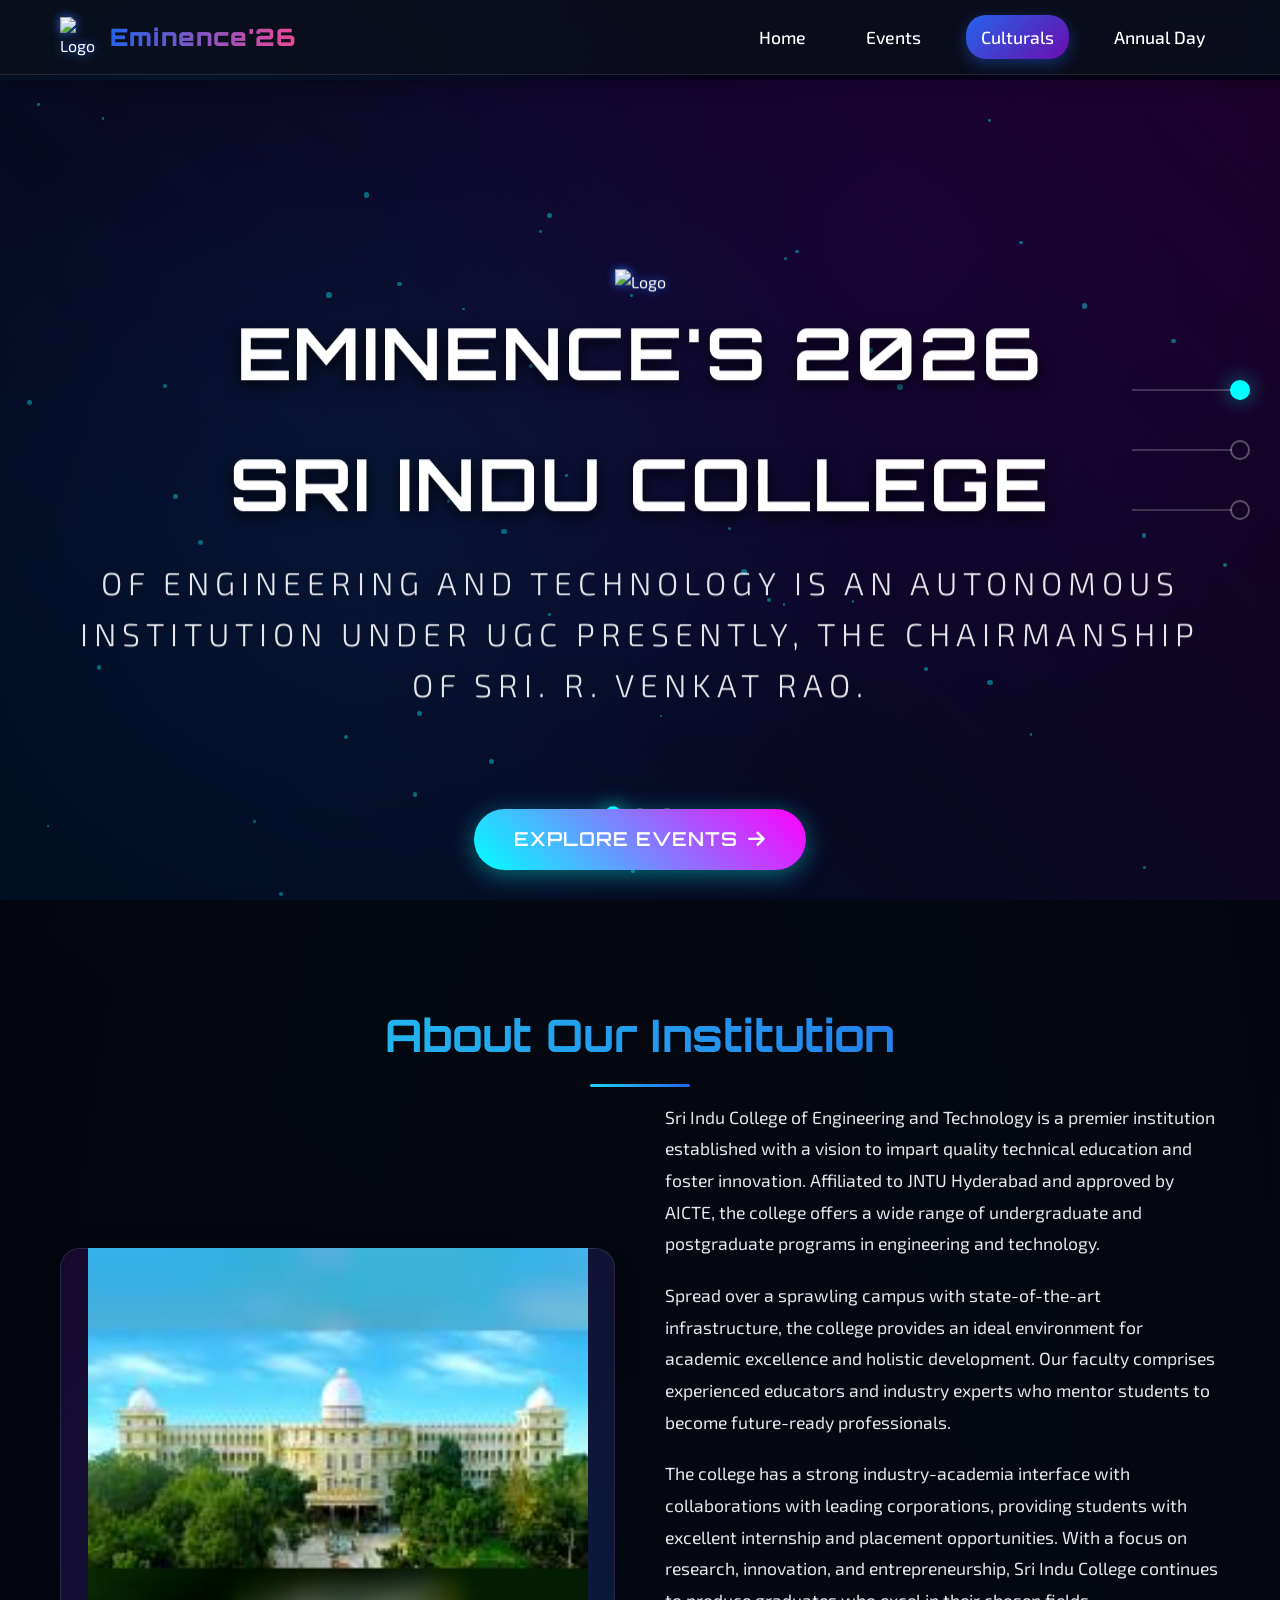
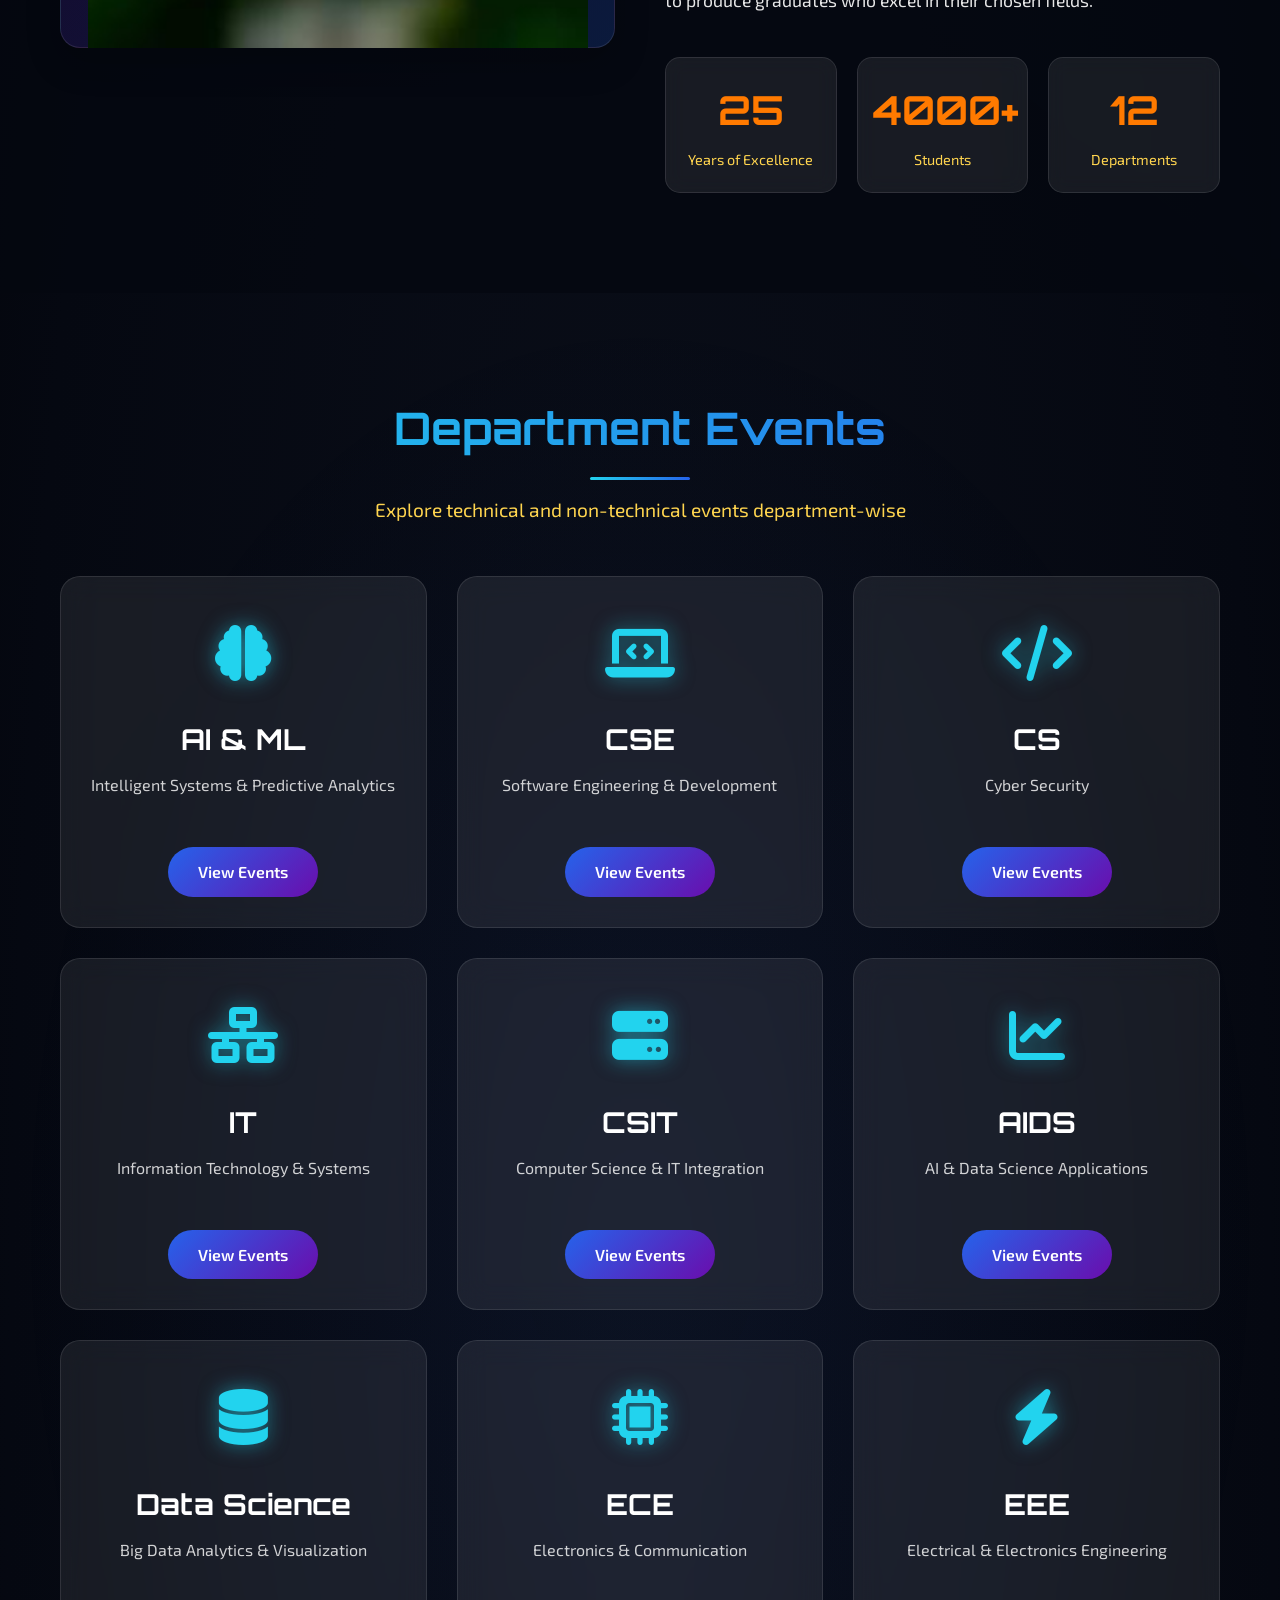
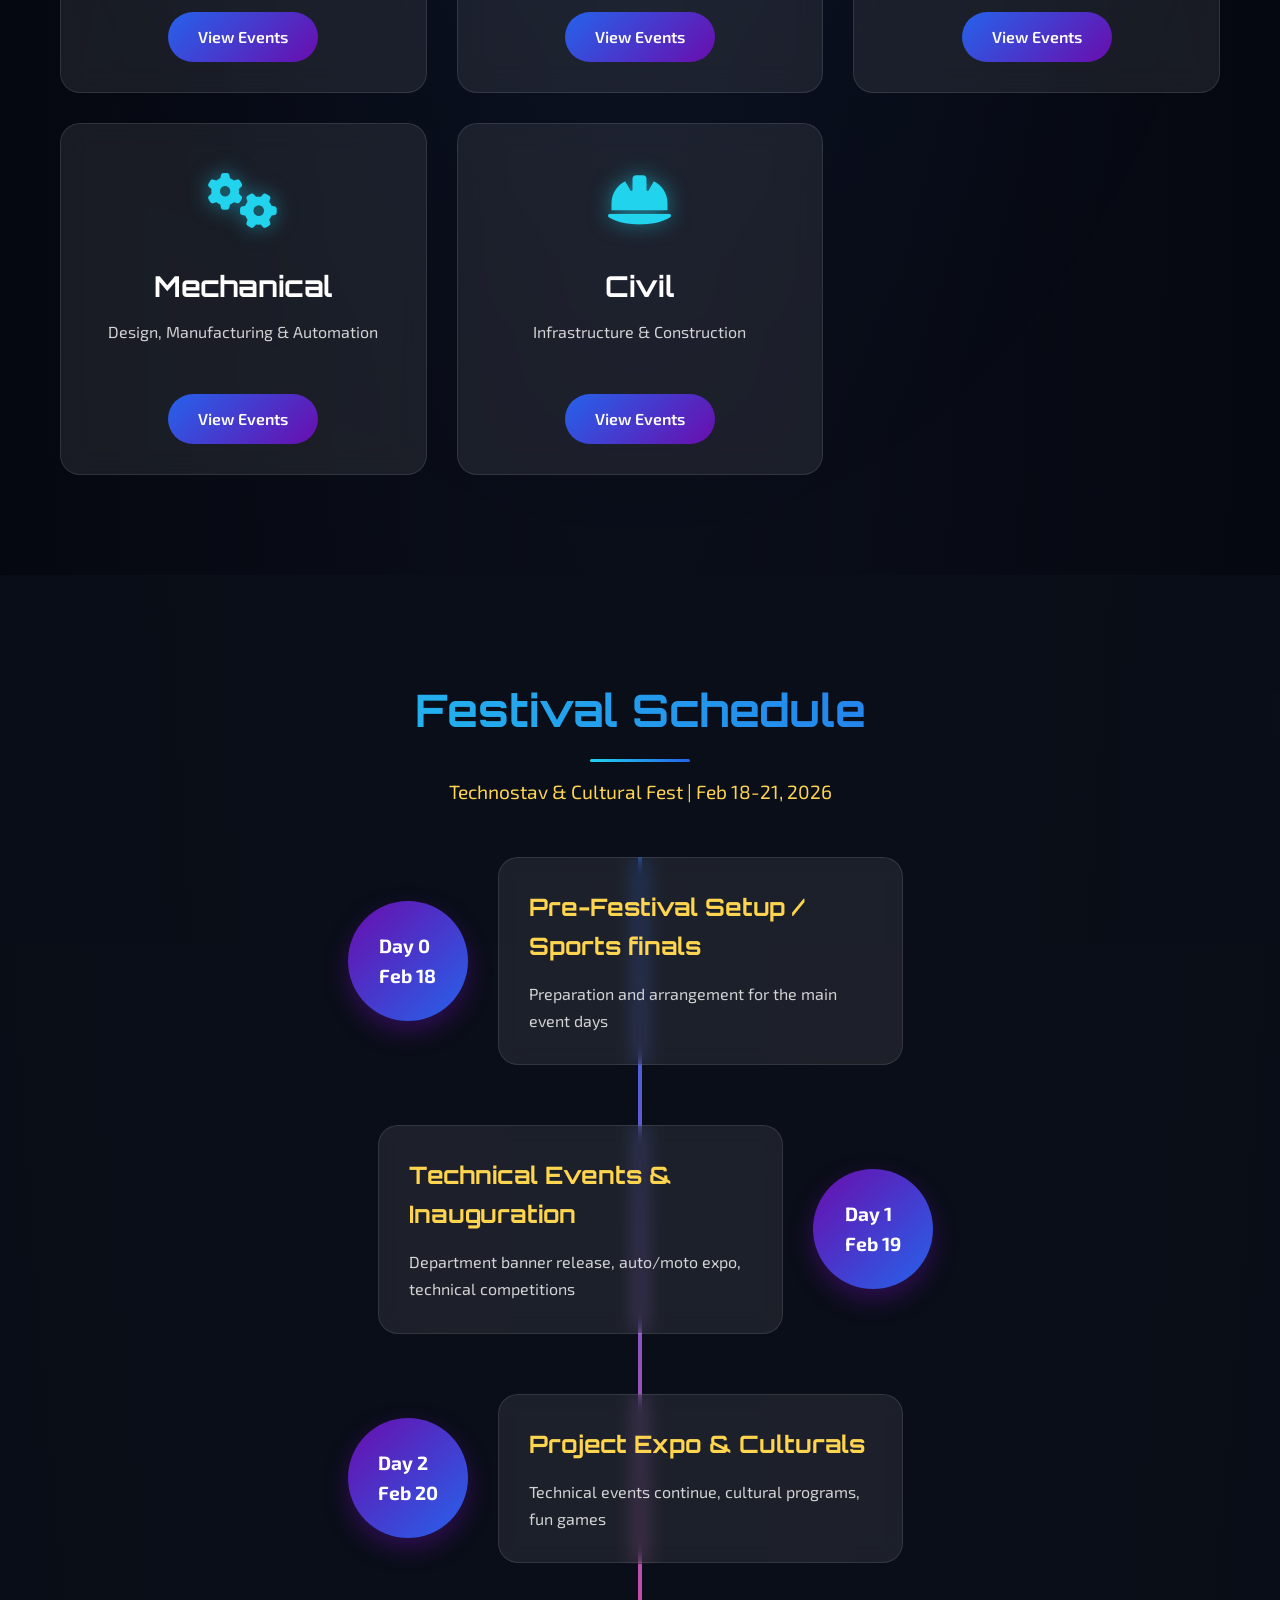
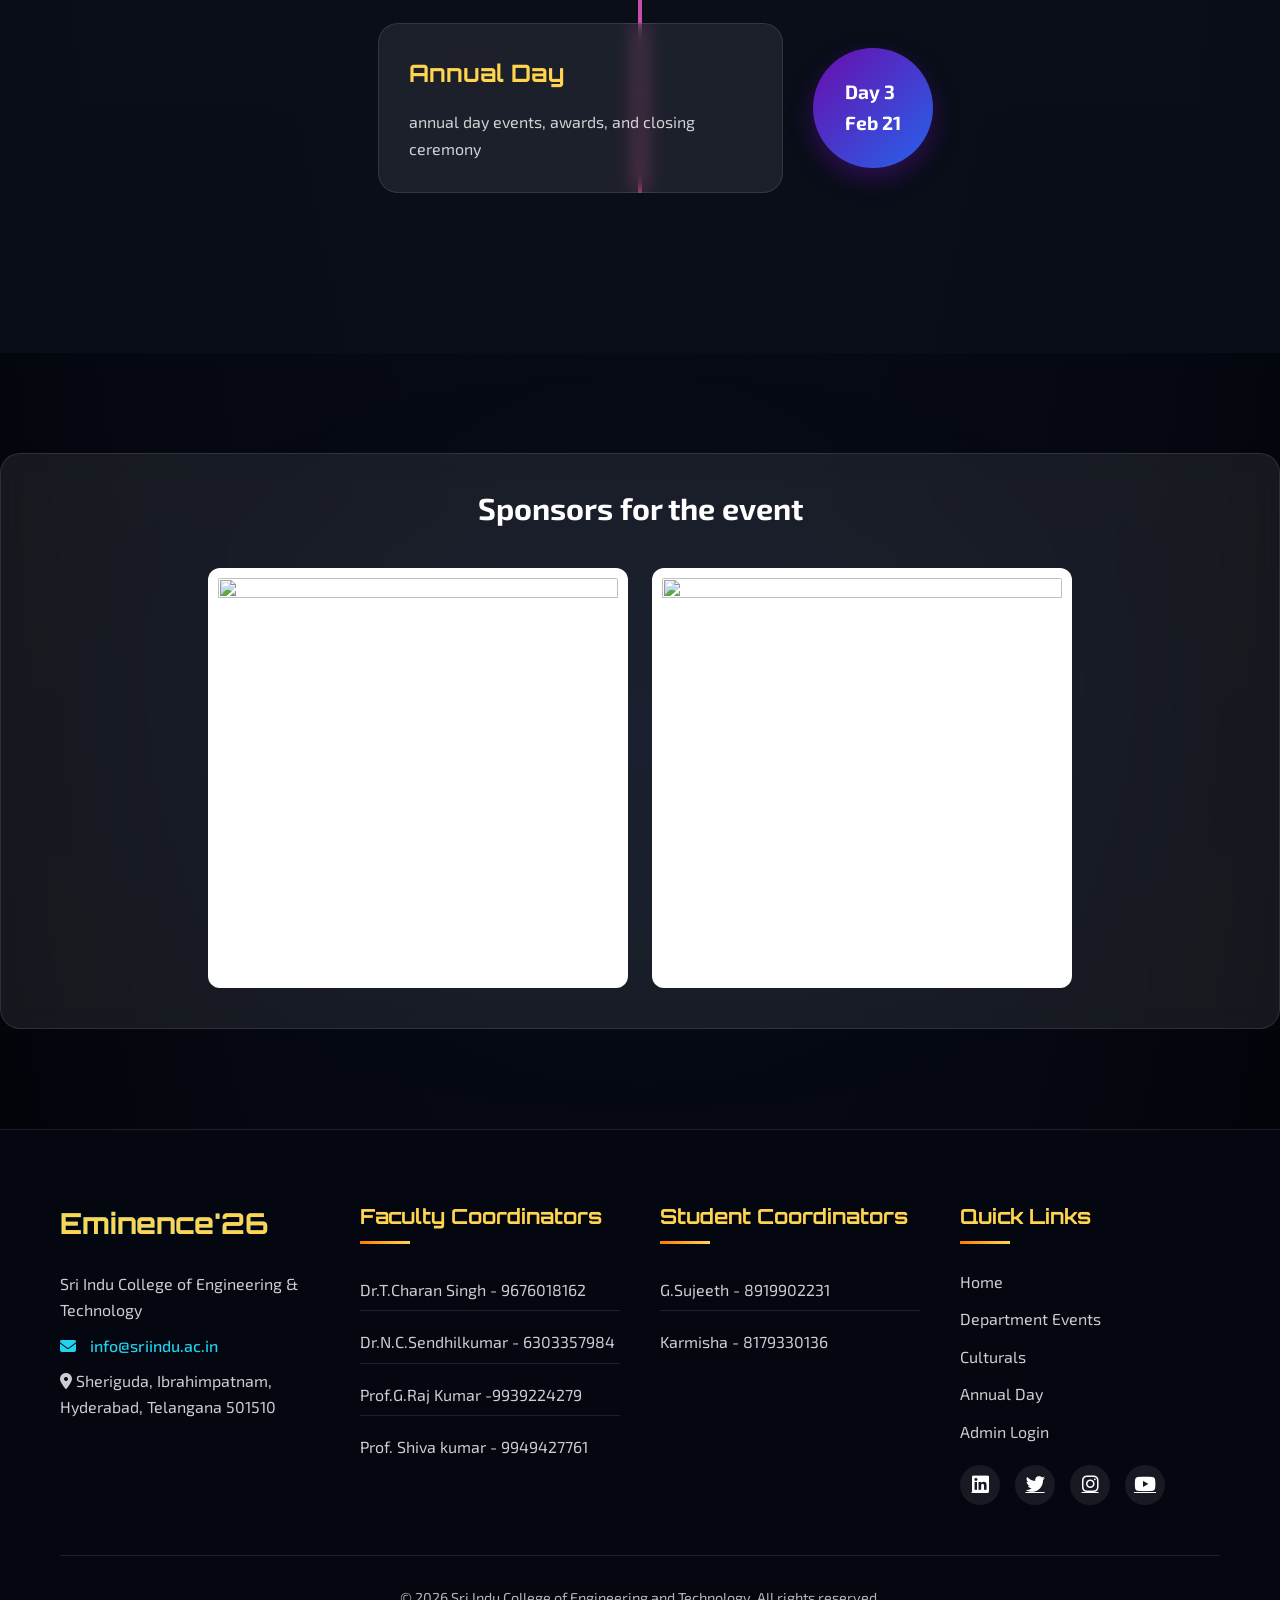
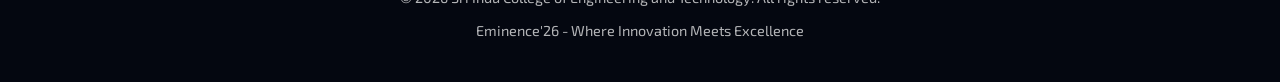
==== commit 1c807826: "Add files via upload" ====
--- a/index.html
+++ b/index.html
@@ -9,6 +9,48 @@
     <link href="https://fonts.googleapis.com/css2?family=Orbitron:wght@400;700;900&family=Exo+2:wght@300;400;600&family=Montserrat:wght@300;400;500&display=swap" rel="stylesheet">
     <link rel="stylesheet" href="https://cdnjs.cloudflare.com/ajax/libs/font-awesome/6.4.0/css/all.min.css">
     <link href="css/hero-animation.css" rel="stylesheet">
+    <style>
+/* Override fixed width/height from HTML */
+#sponsor1,
+#sponsor2 {
+  width: 100% !important;
+  max-width: 260px;
+  height: auto !important;
+  display: block;
+  margin: 12px auto;
+  border-radius: 12px;
+  background: #fff;       /* makes logos pop */
+  padding: 10px;
+  object-fit: contain;
+}
+
+/* ===============================
+   Tablet
+================================ */
+@media (min-width: 600px) {
+  #sponsor1,
+  #sponsor2 {
+    max-width: 350px;
+  }
+
+  .dept-card h1 {
+    font-size: 1.9rem;
+  }
+}
+
+/* ===============================
+   Desktop Layout
+================================ */
+@media (min-width: 900px) {
+
+  #sponsor1,
+  #sponsor2 {
+    display: inline-block;
+    max-width: 420px;
+    margin: 10px;
+  }
+}
+    </style>
 </head>
 <body>
     <!-- Navigation -->
@@ -344,8 +386,8 @@
         <div class="dept-card">
             <div> <h1>Sponsors for the event </h1></div>
             <br>
-            <img src="assets/WhatsApp Image 2026-02-17 at 10.31.30 PM.jpeg" width="500px" height="500px">
-            <img src="assets/united tekinfo.jpeg" width="500px" height="500px">
+            <img id="sponsor1" src="assets/WhatsApp Image 2026-02-17 at 10.31.30 PM.jpeg" width="500px" height="500px">
+            <img id="sponsor2"  src="assets/united tekinfo.jpeg" width="500px" height="500px">
         </div>
     </section>
 
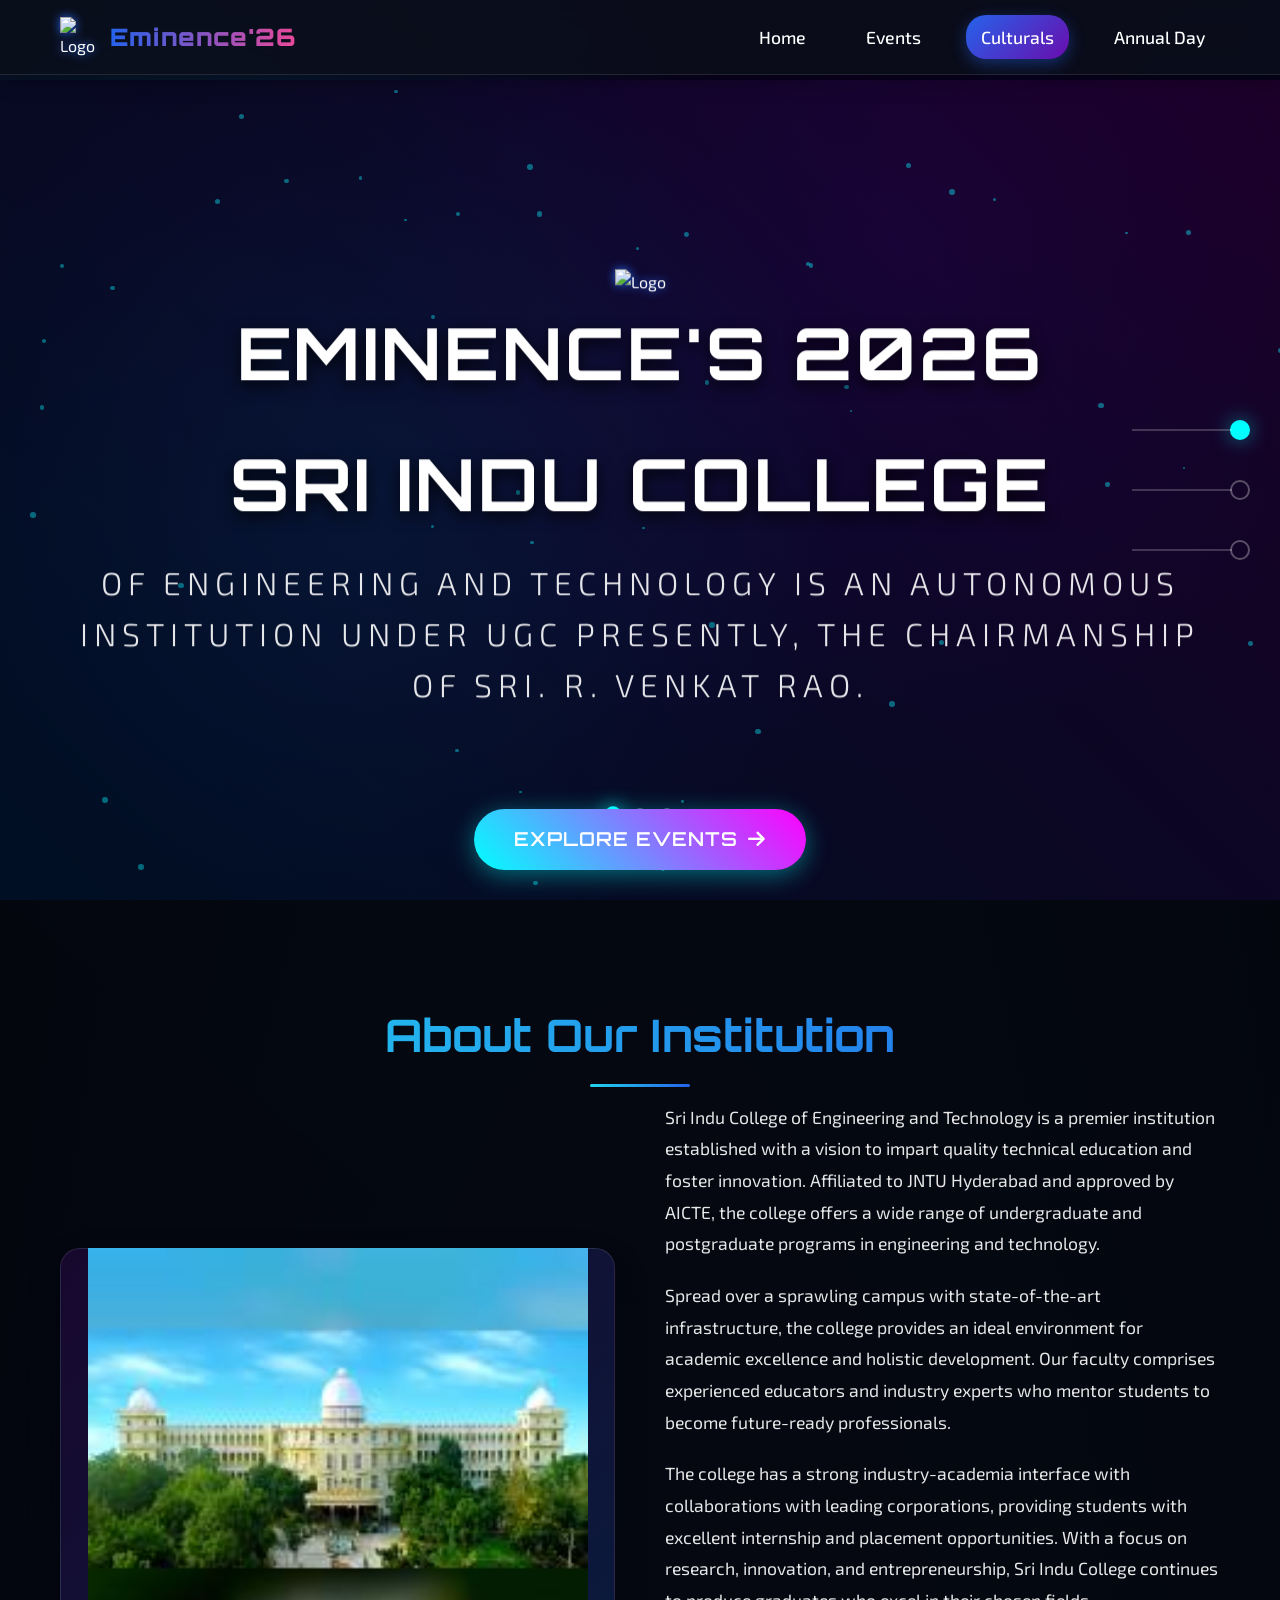
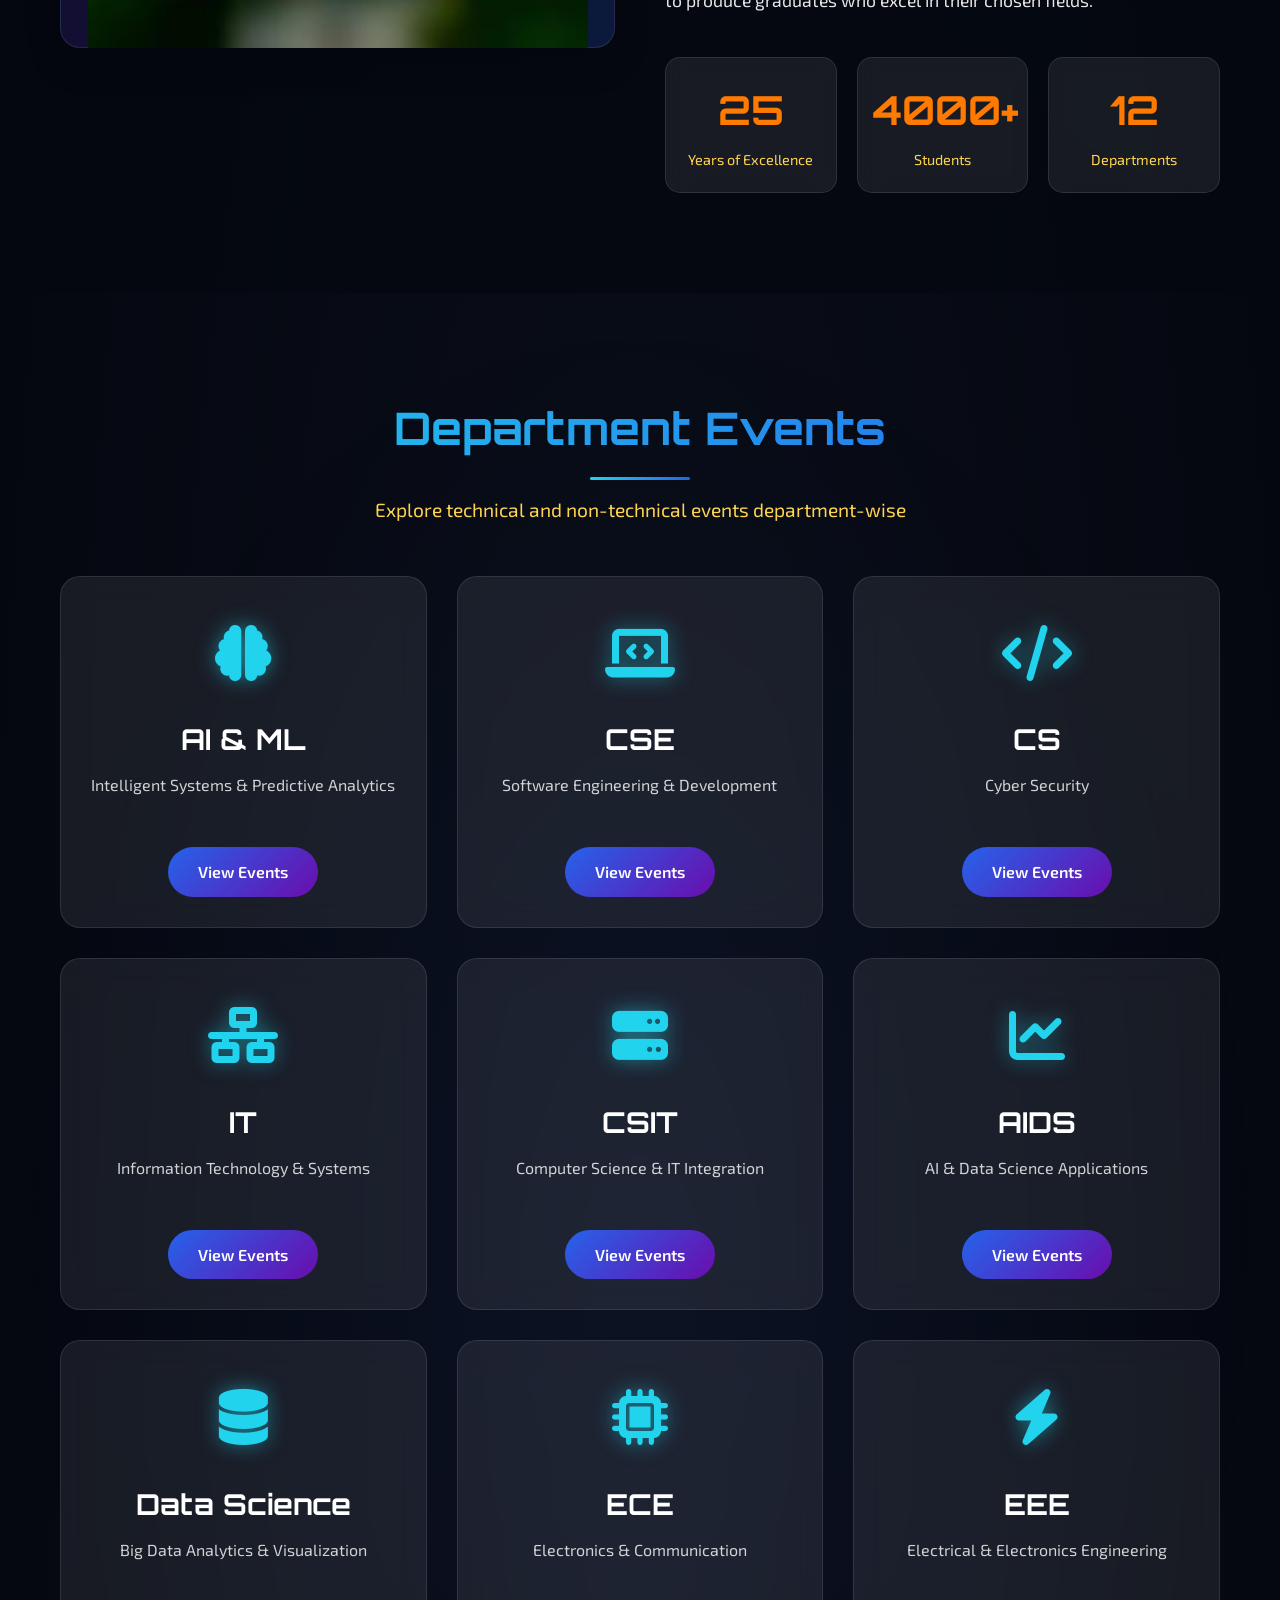
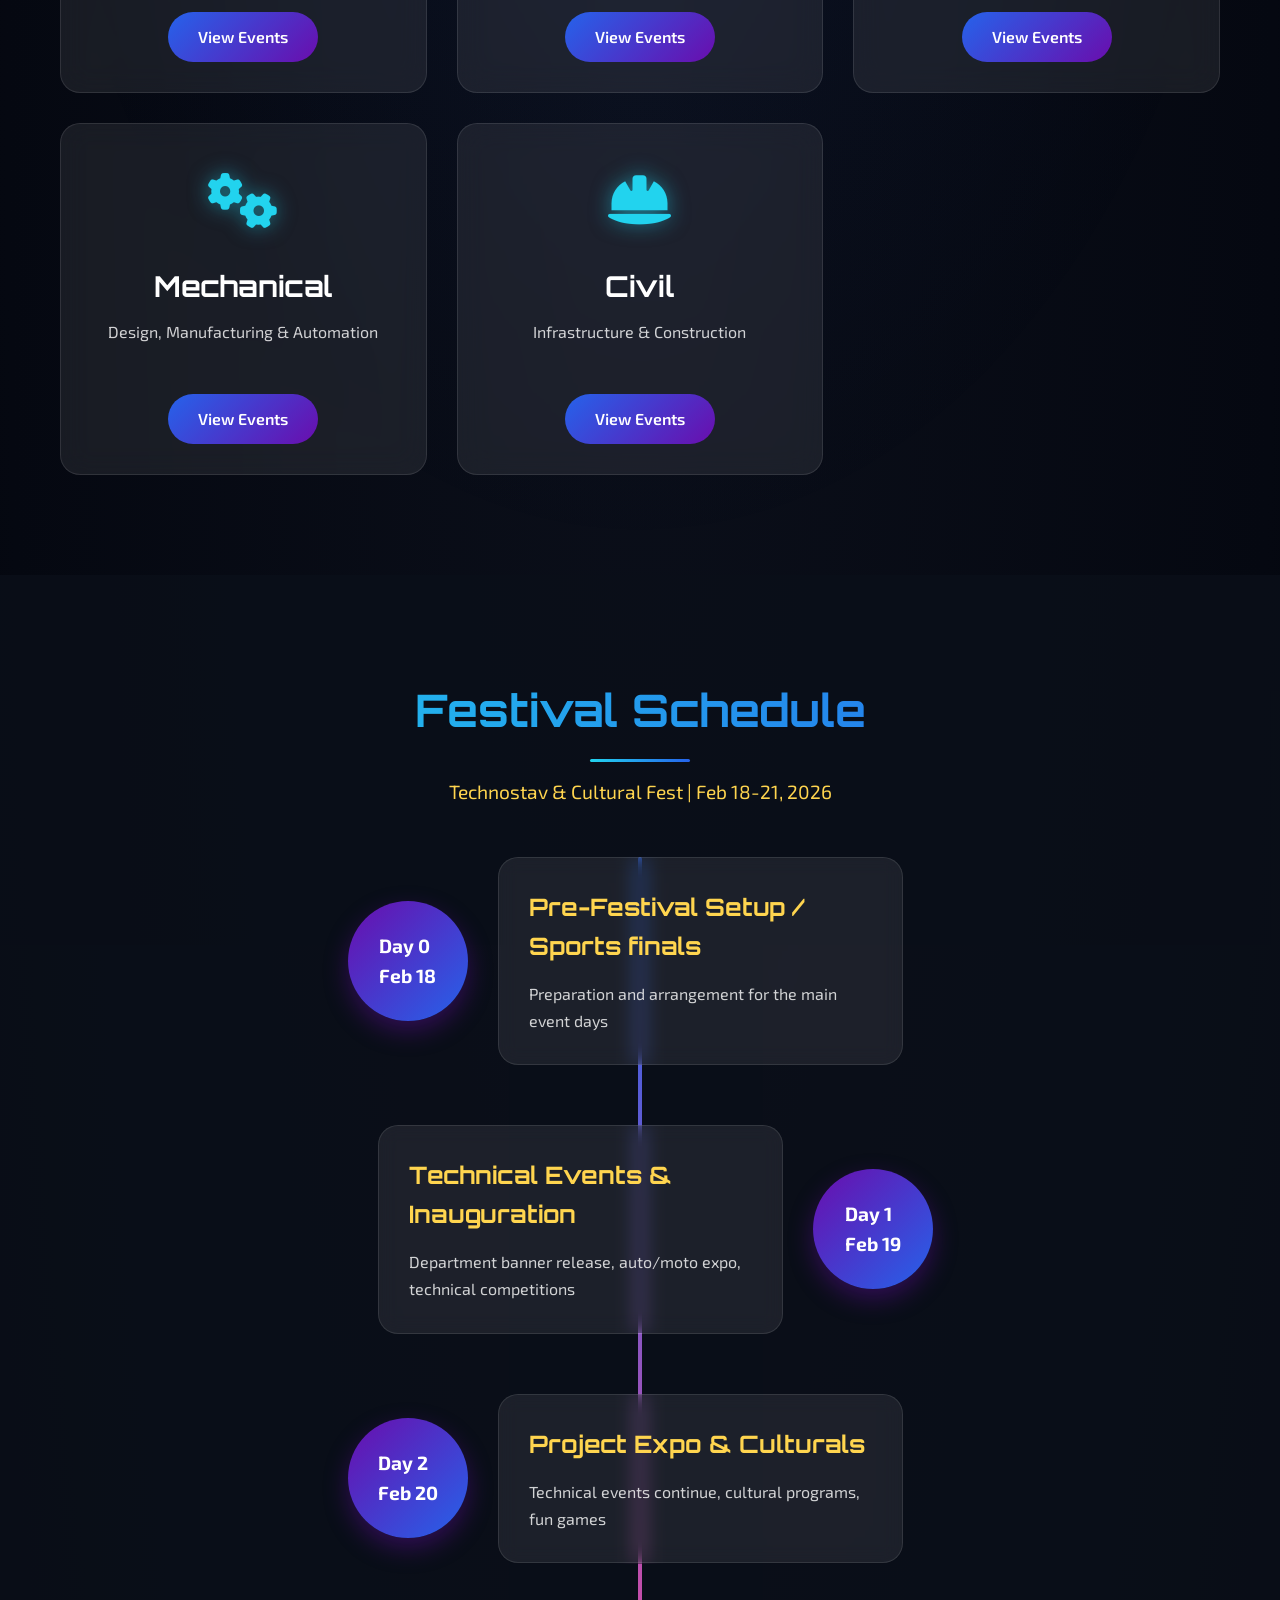
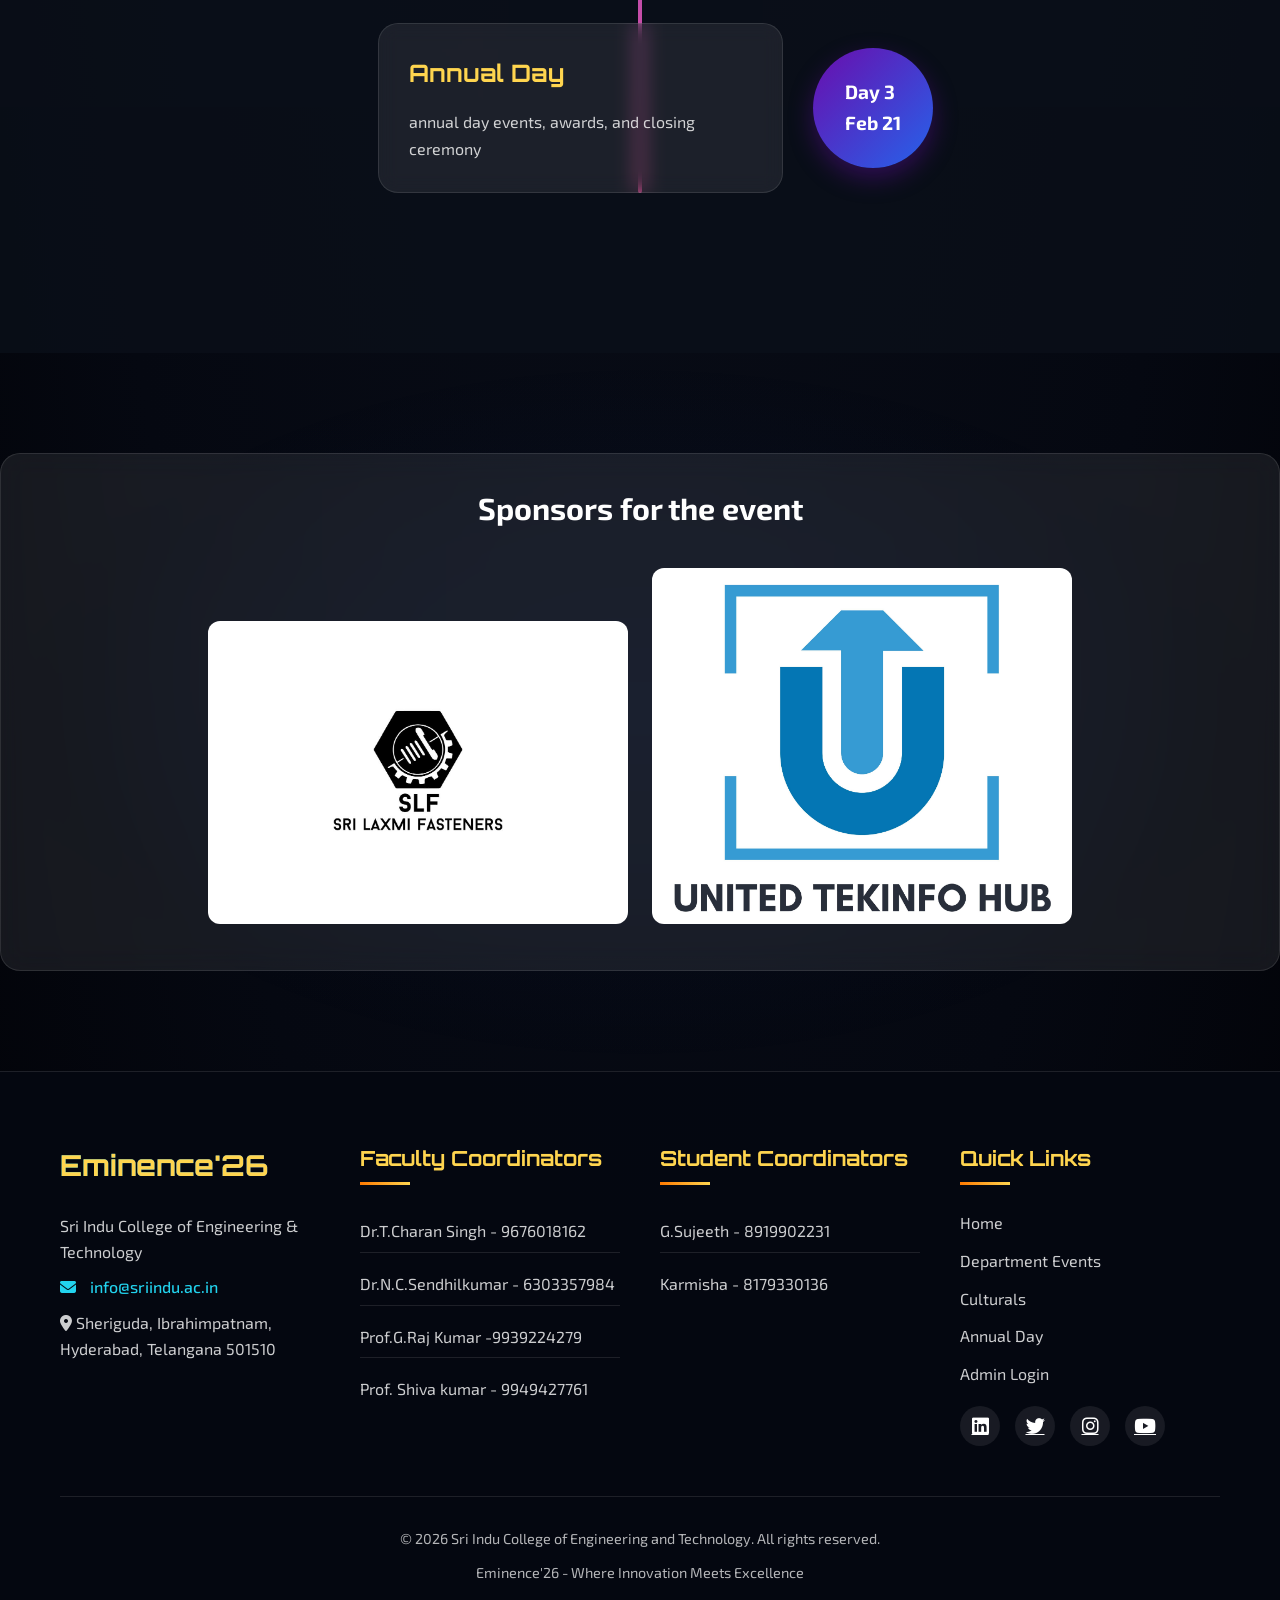
==== commit b3245847: "Add files via upload" ====
--- a/index.html
+++ b/index.html
@@ -134,21 +134,6 @@
                 </div>
                 
                 <!-- DAY 3 -->
-                <div class="day-card day-3">
-                    <div class="day-title">Day 3</div>
-                    <div class="day-content">
-                        <ul>
-                            <li>Annual Day Celebration</li>
-                            <li>Academic Prizes</li>
-                            <li>Sports Prizes</li>
-                            <li>Dance performances</li>
-                            <li>Live outside band</li>
-                            <li>Night show till 8:00 PM</li>
-                        </ul>
-                    </div>
-                </div>
-            </div>
-
             <div class="day-card day-3">
                     <div class="day-content">
                         <img src="assets/poster (Eminence).jpeg">
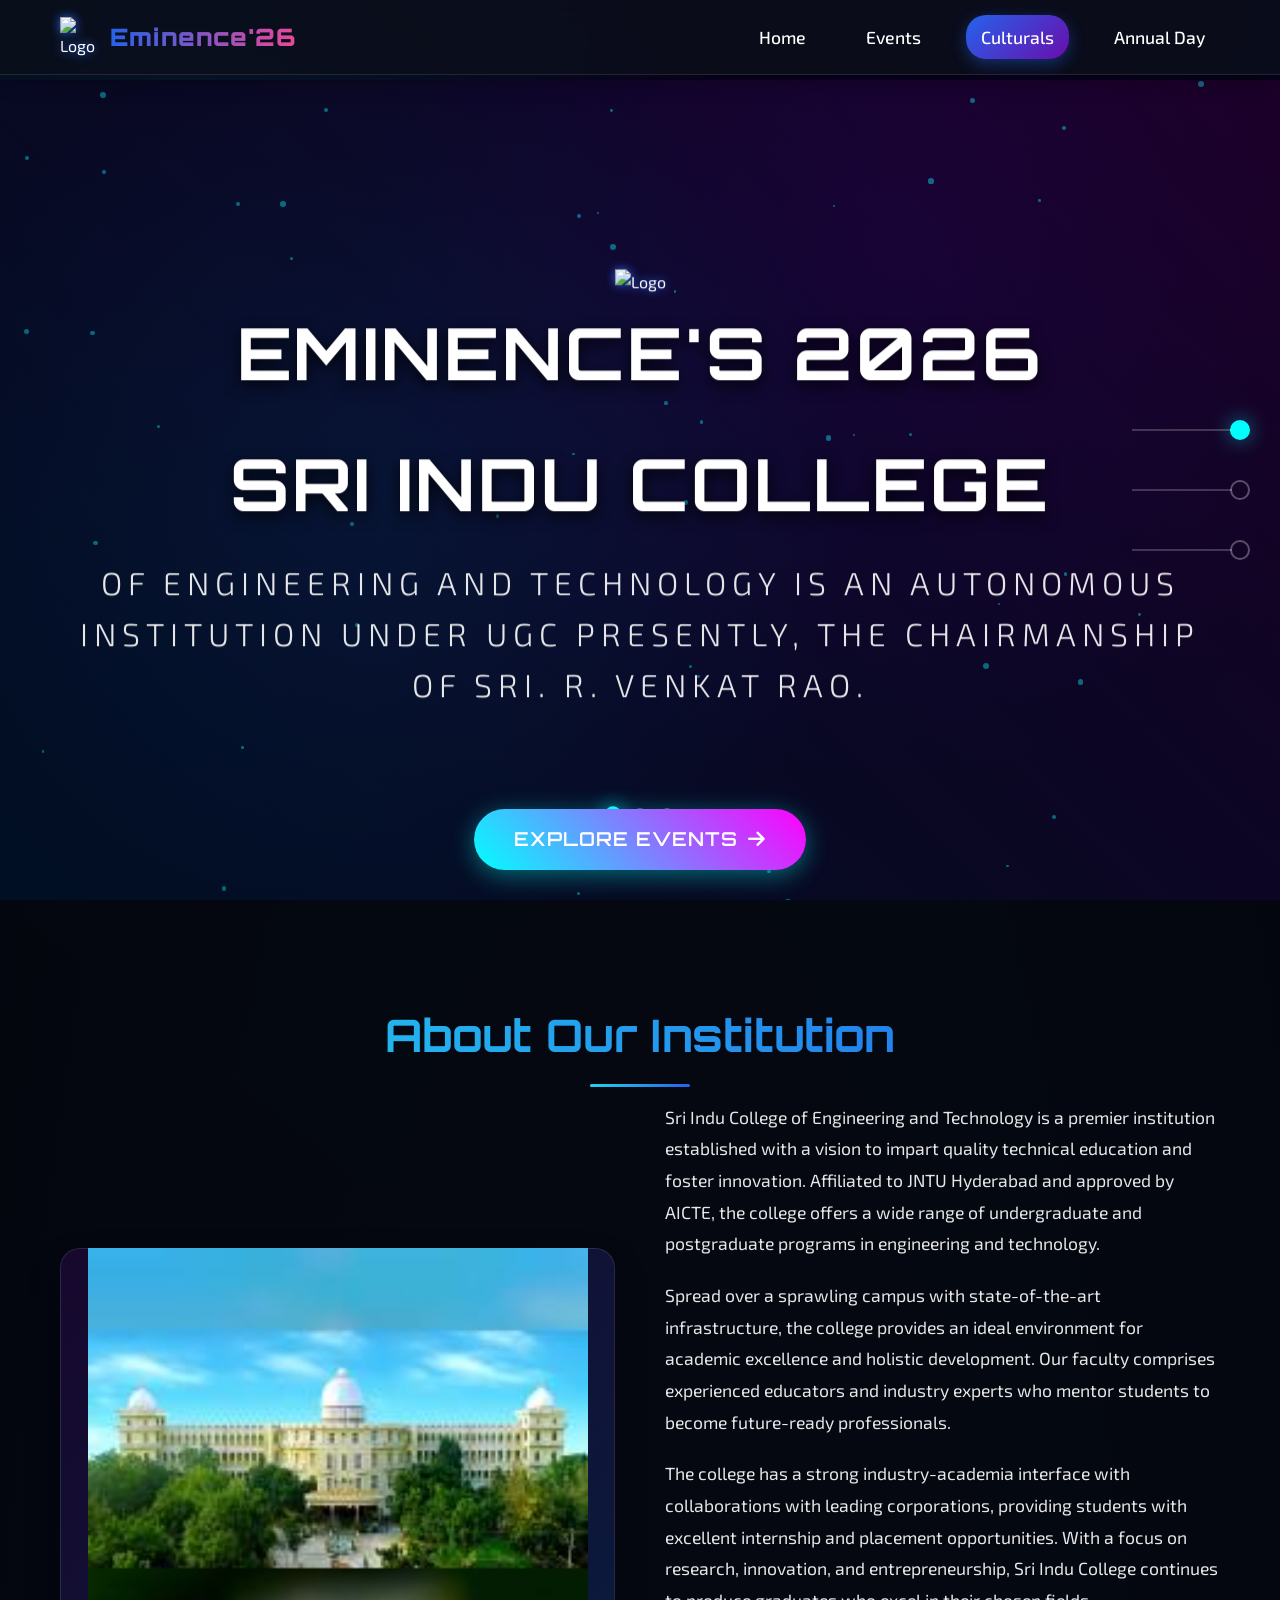
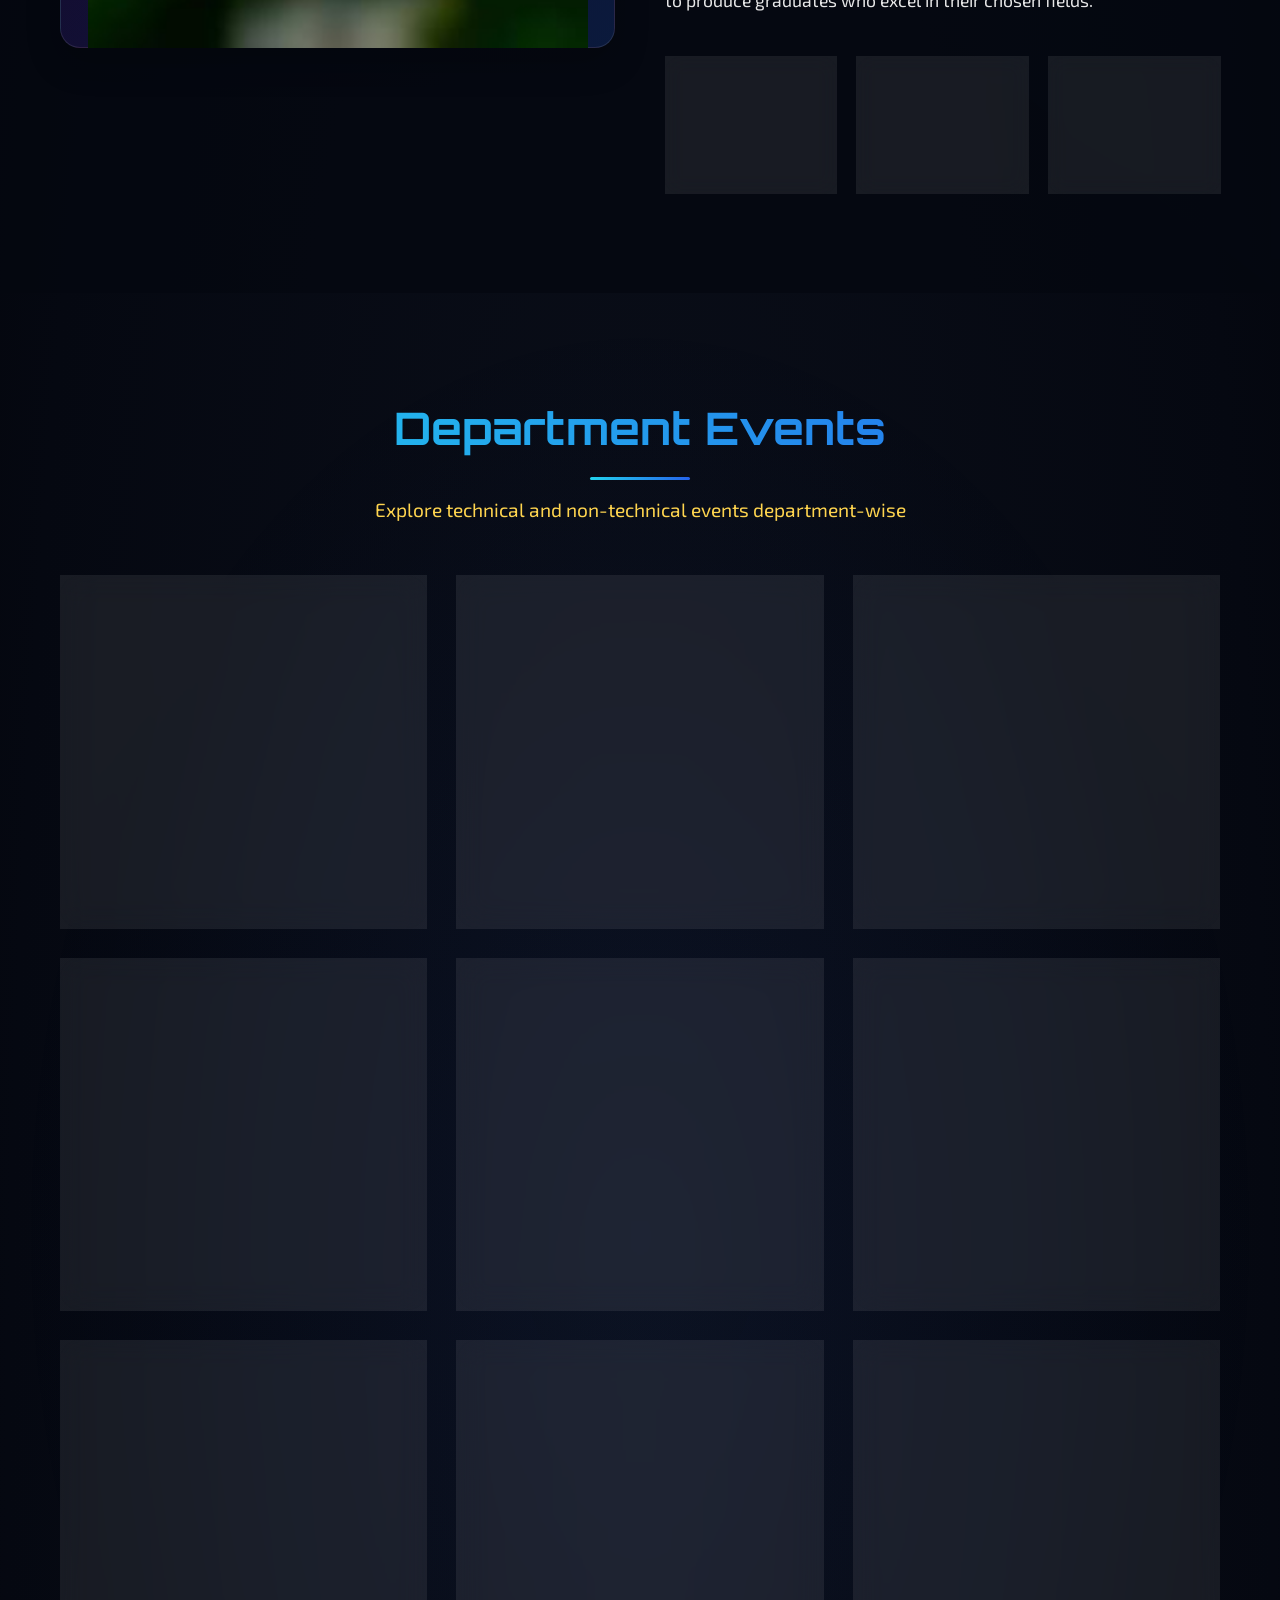
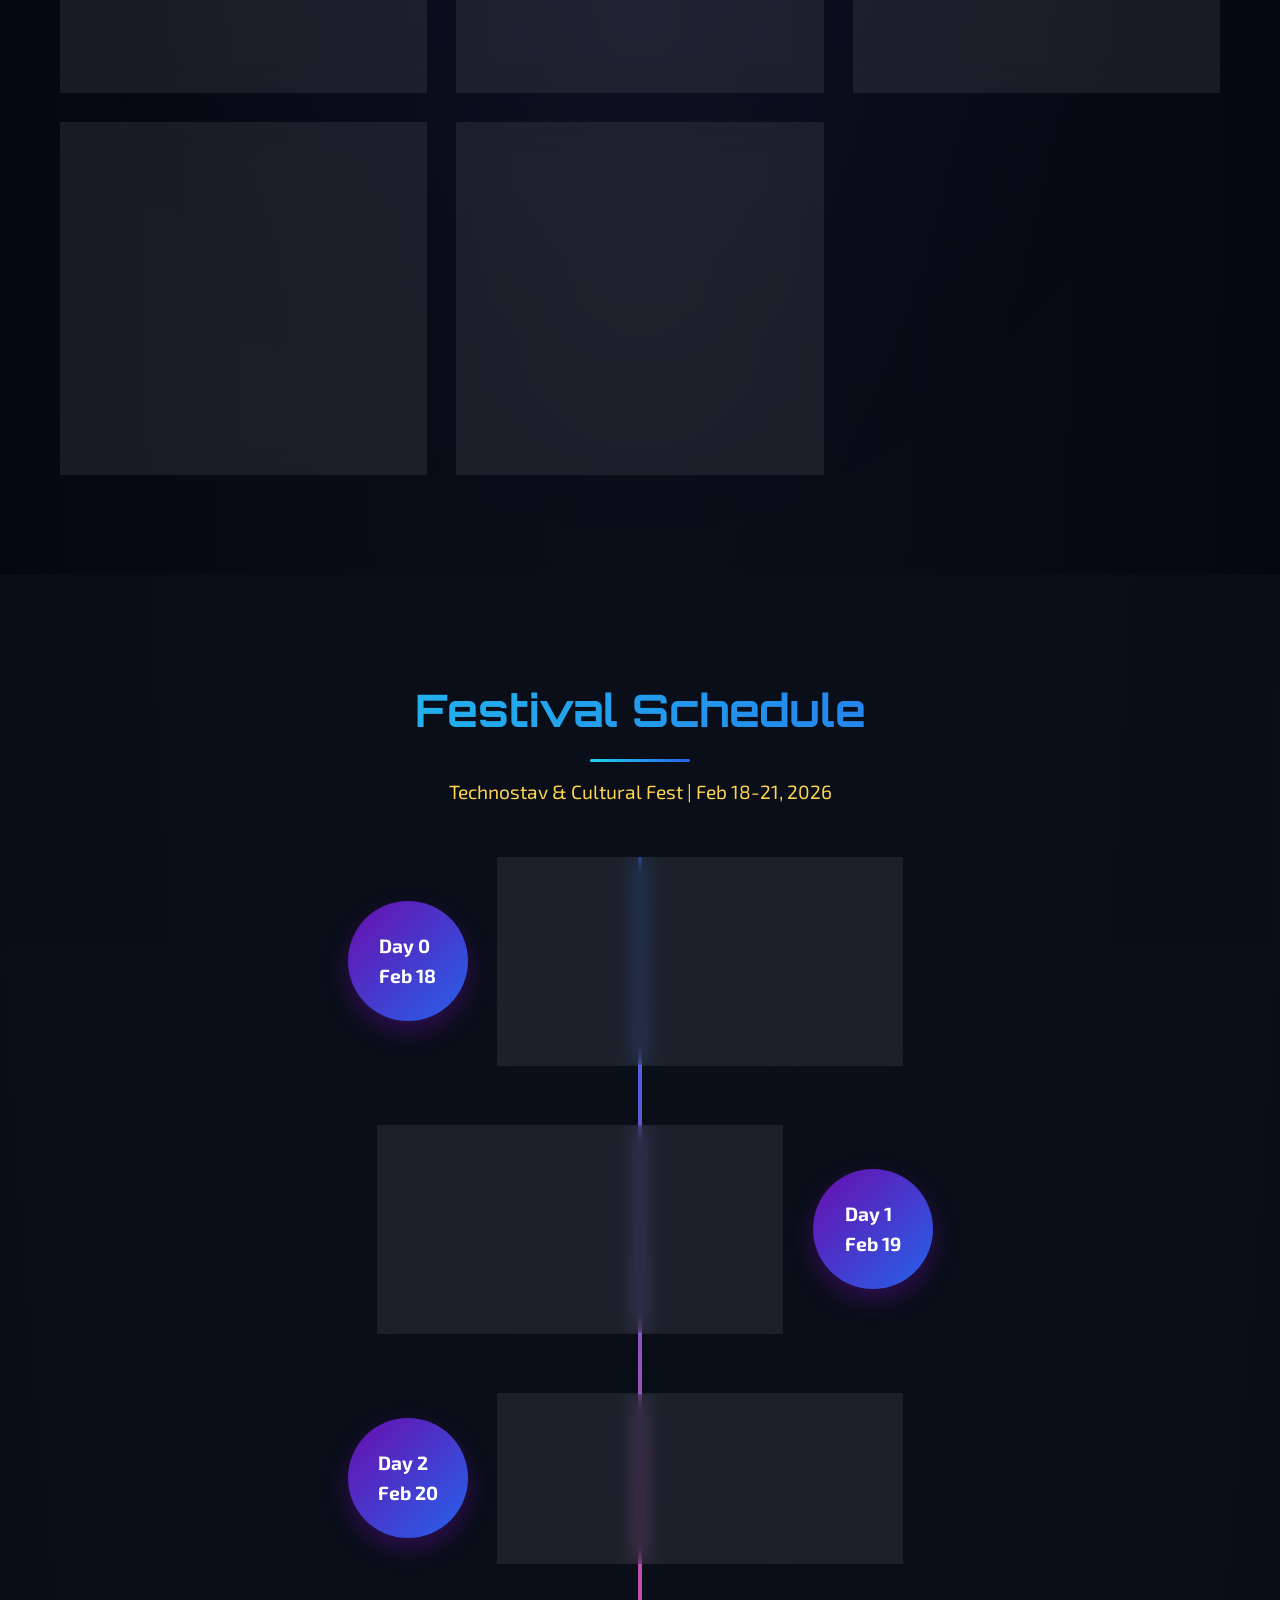
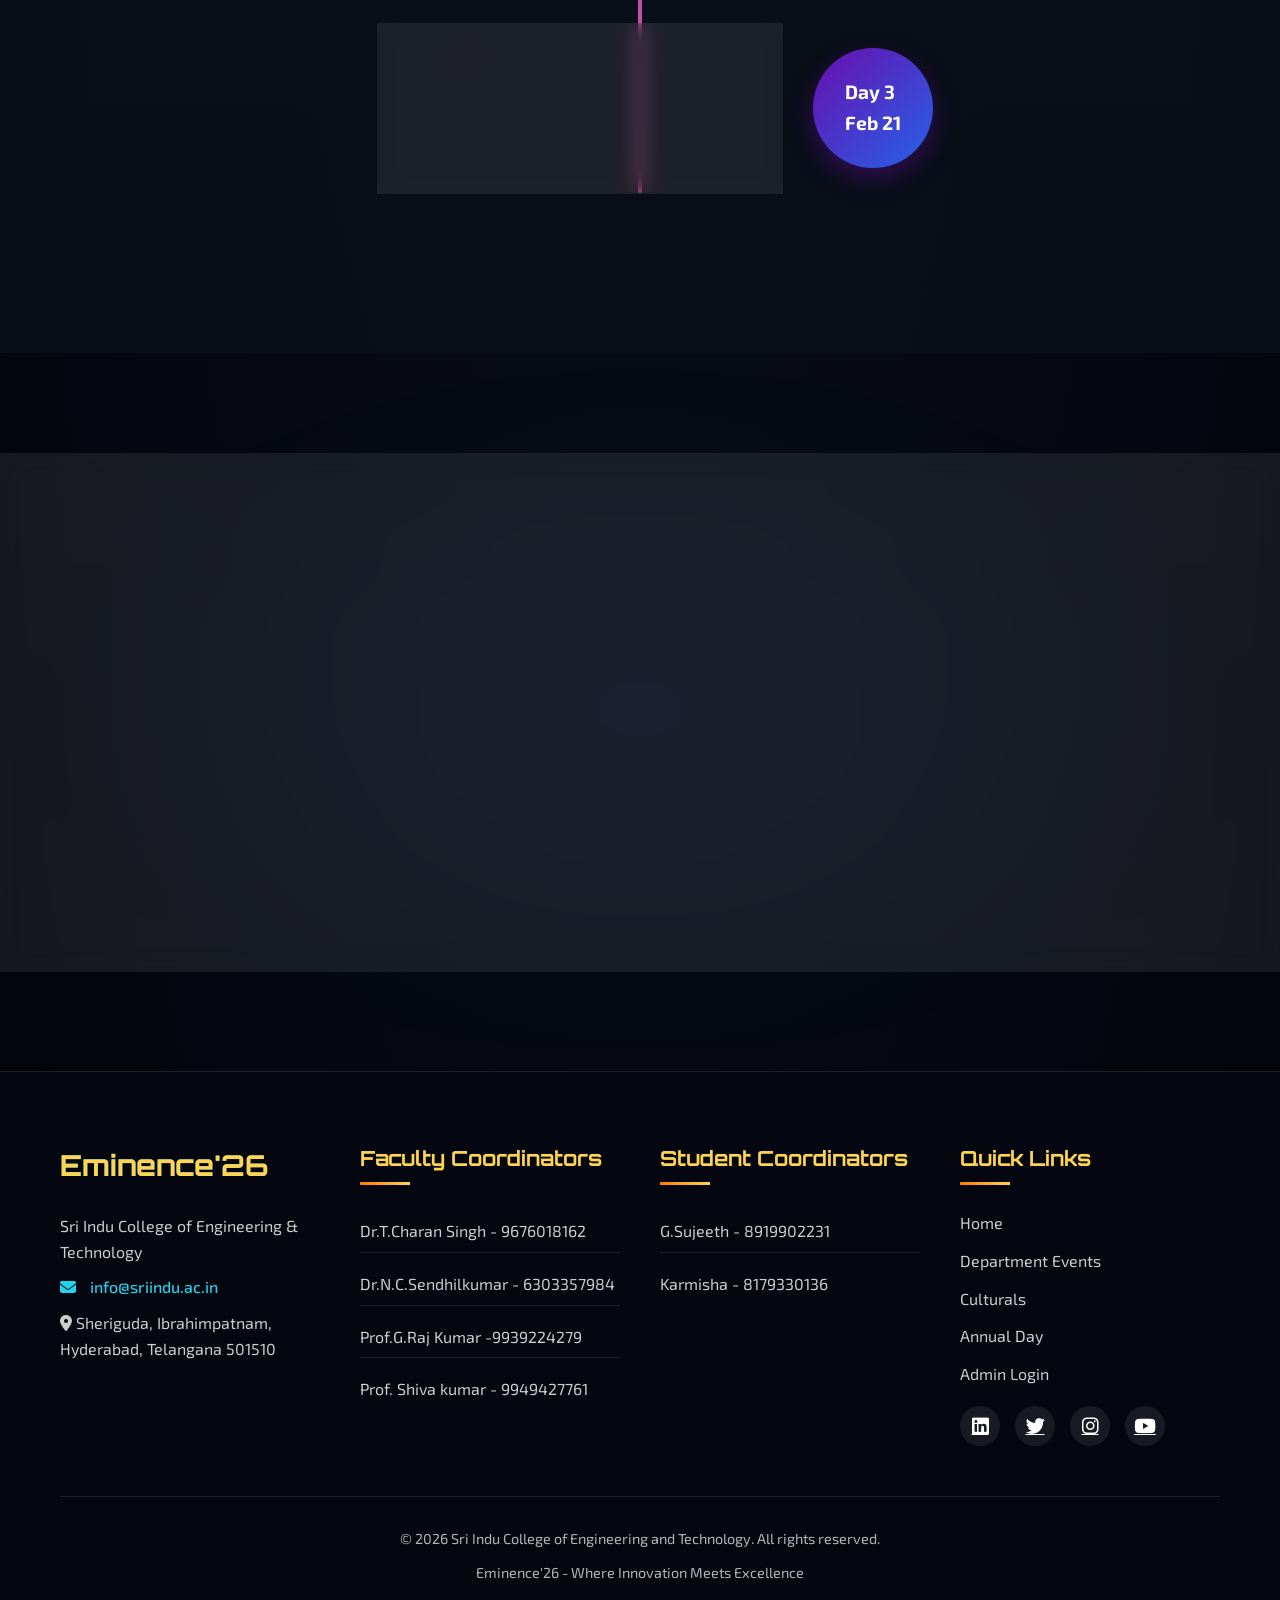
==== commit 93fe16e2: "Add files via upload" ====
--- a/index.html
+++ b/index.html
@@ -12,7 +12,8 @@
     <style>
 /* Override fixed width/height from HTML */
 #sponsor1,
-#sponsor2 {
+#sponsor2 ,
+#Eminence-poster{
   width: 100% !important;
   max-width: 260px;
   height: auto !important;
@@ -29,7 +30,8 @@
 ================================ */
 @media (min-width: 600px) {
   #sponsor1,
-  #sponsor2 {
+  #sponsor2,
+  #Eminence-poster {
     max-width: 350px;
   }
 
@@ -44,7 +46,8 @@
 @media (min-width: 900px) {
 
   #sponsor1,
-  #sponsor2 {
+  #sponsor2 ,
+  #Eminence-poster{
     display: inline-block;
     max-width: 420px;
     margin: 10px;
@@ -136,7 +139,7 @@
                 <!-- DAY 3 -->
             <div class="day-card day-3">
                     <div class="day-content">
-                        <img src="assets/poster (Eminence).jpeg">
+                        <img id="Eminence-poster"src="assets/poster (Eminence).jpeg">
                     </div>
                 </div>
             </div>
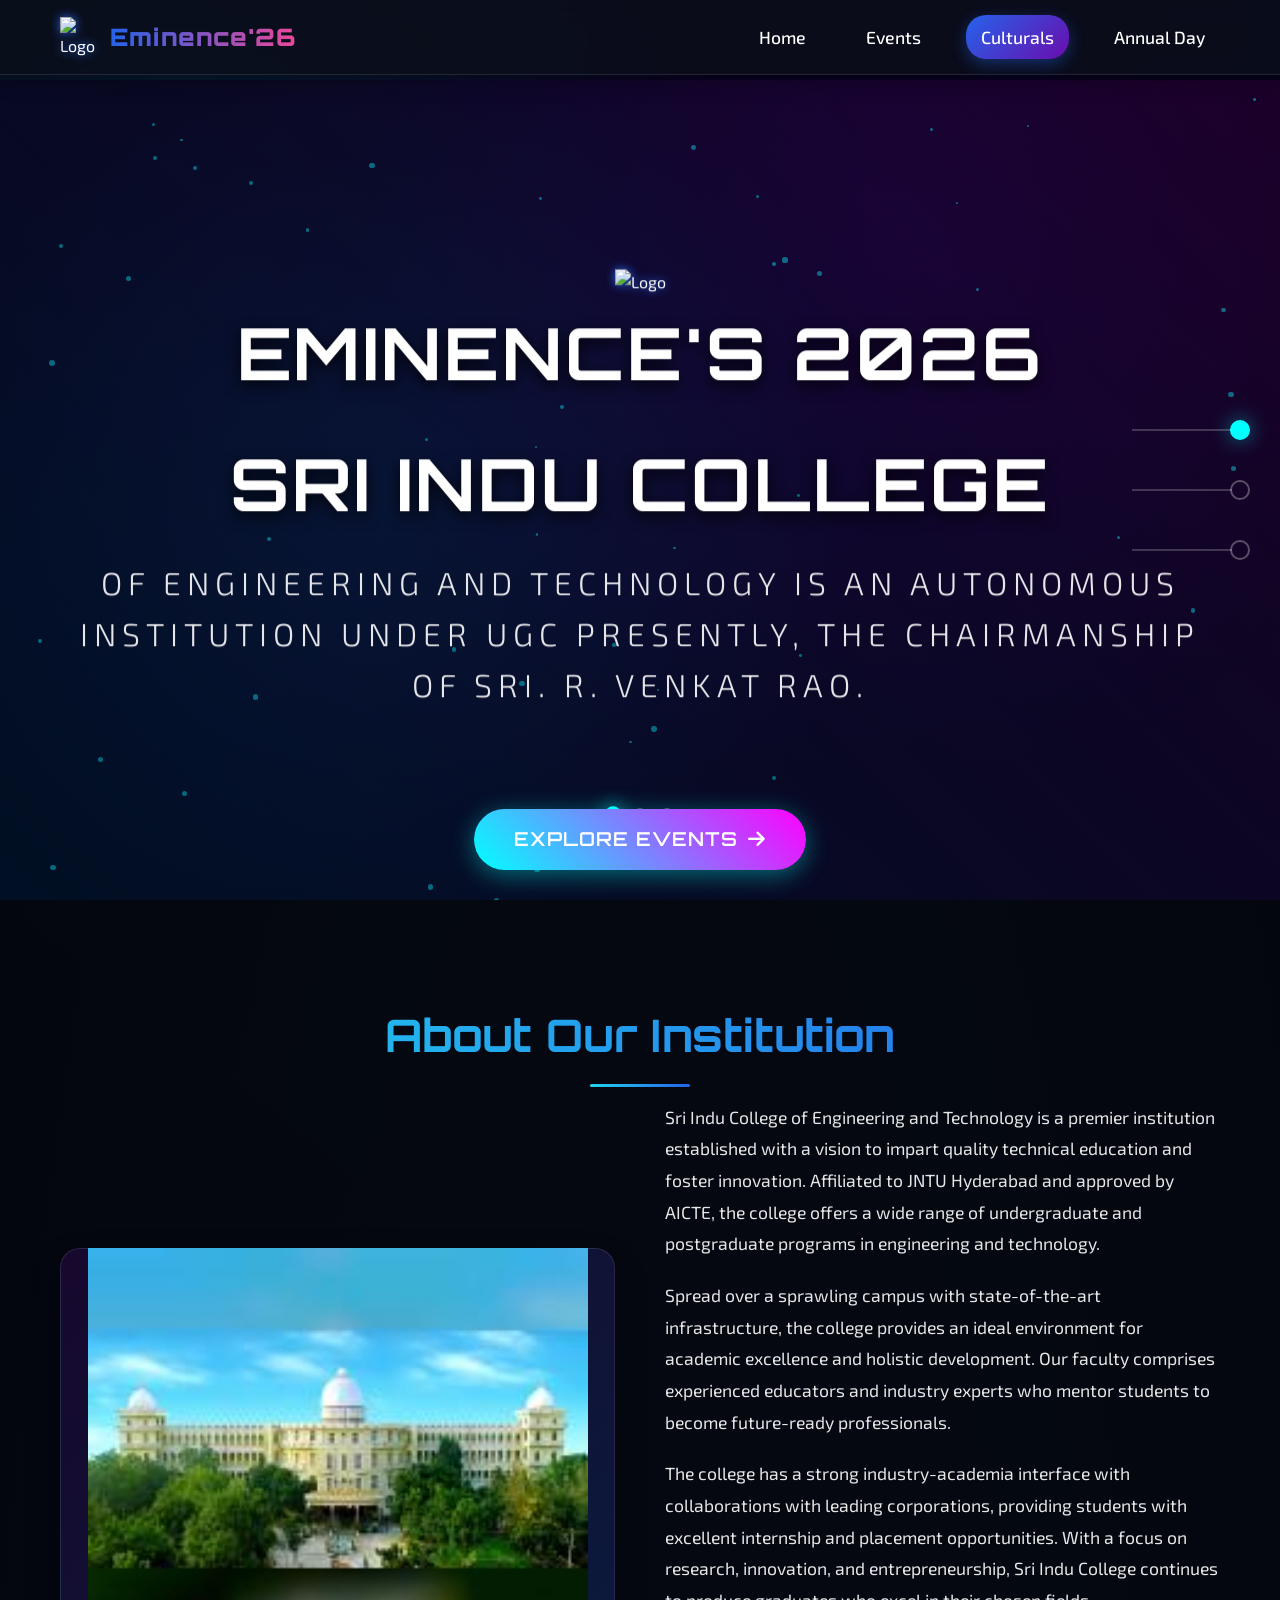
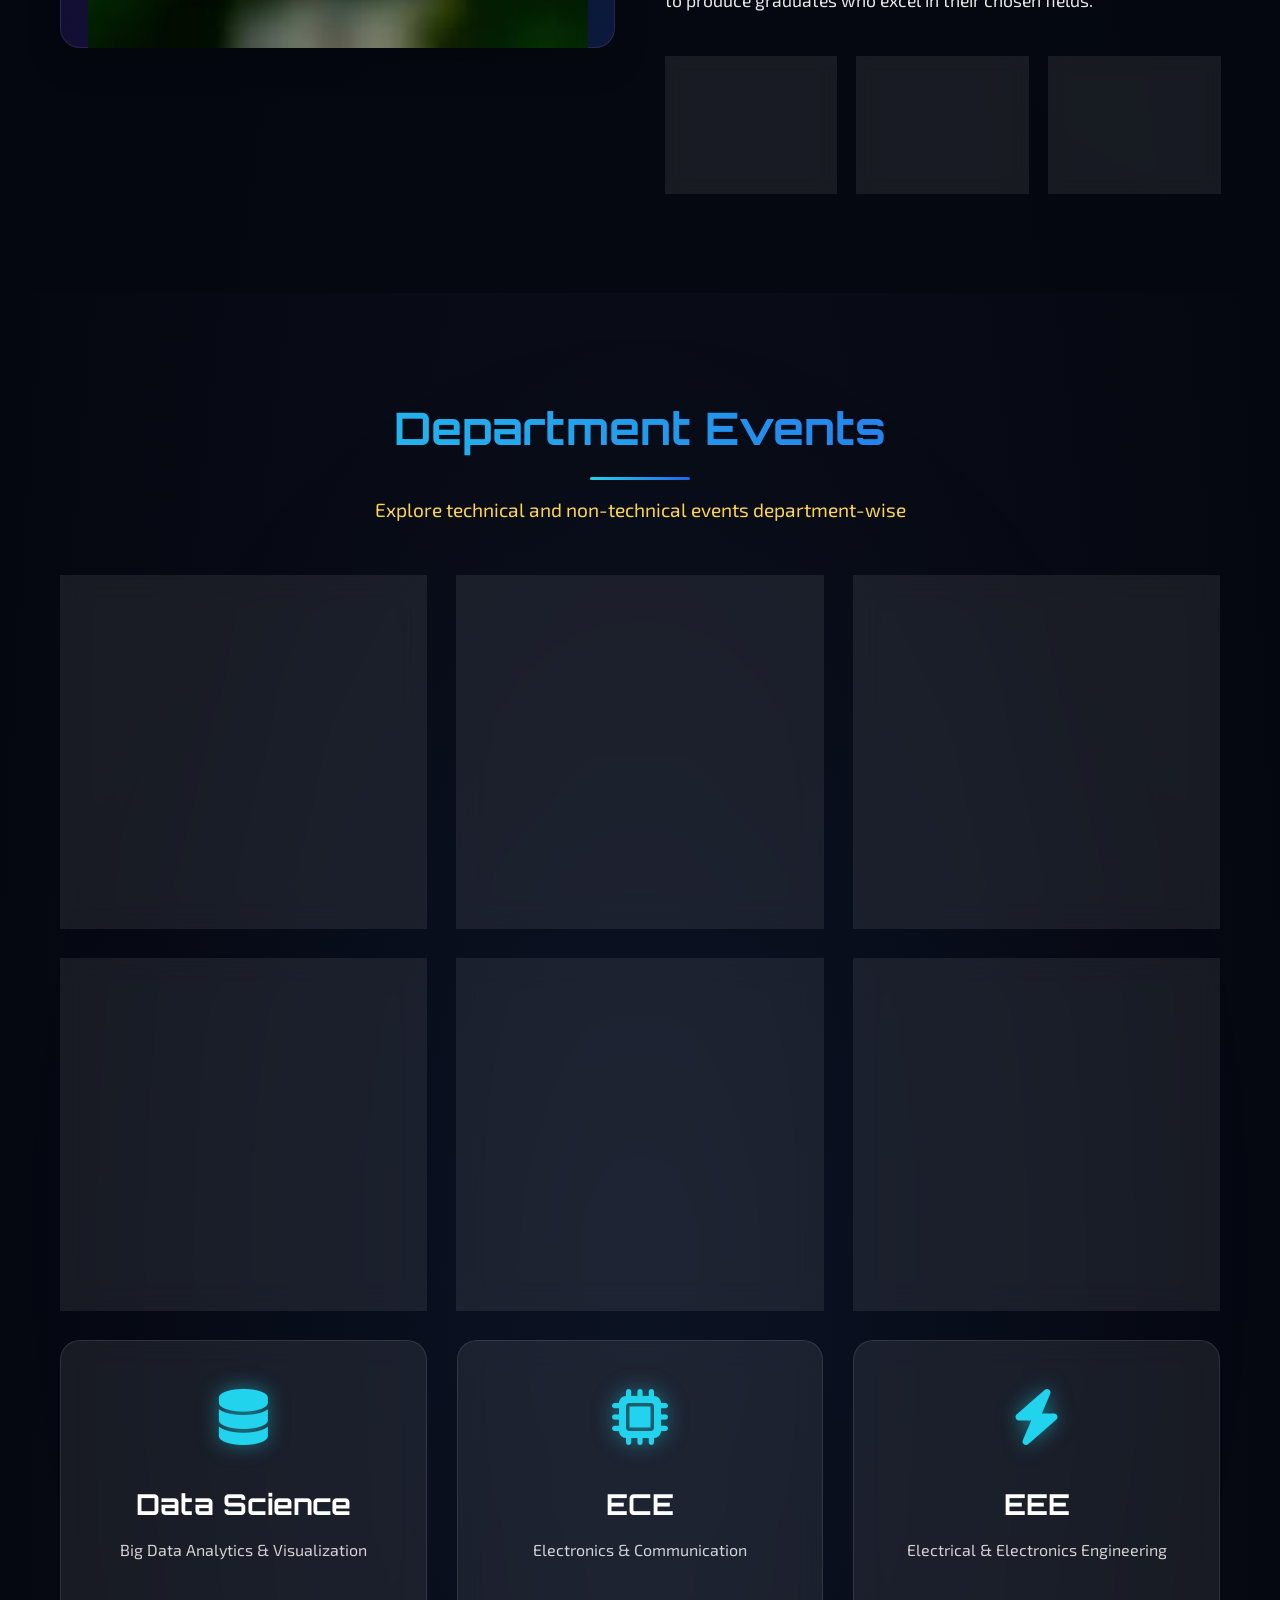
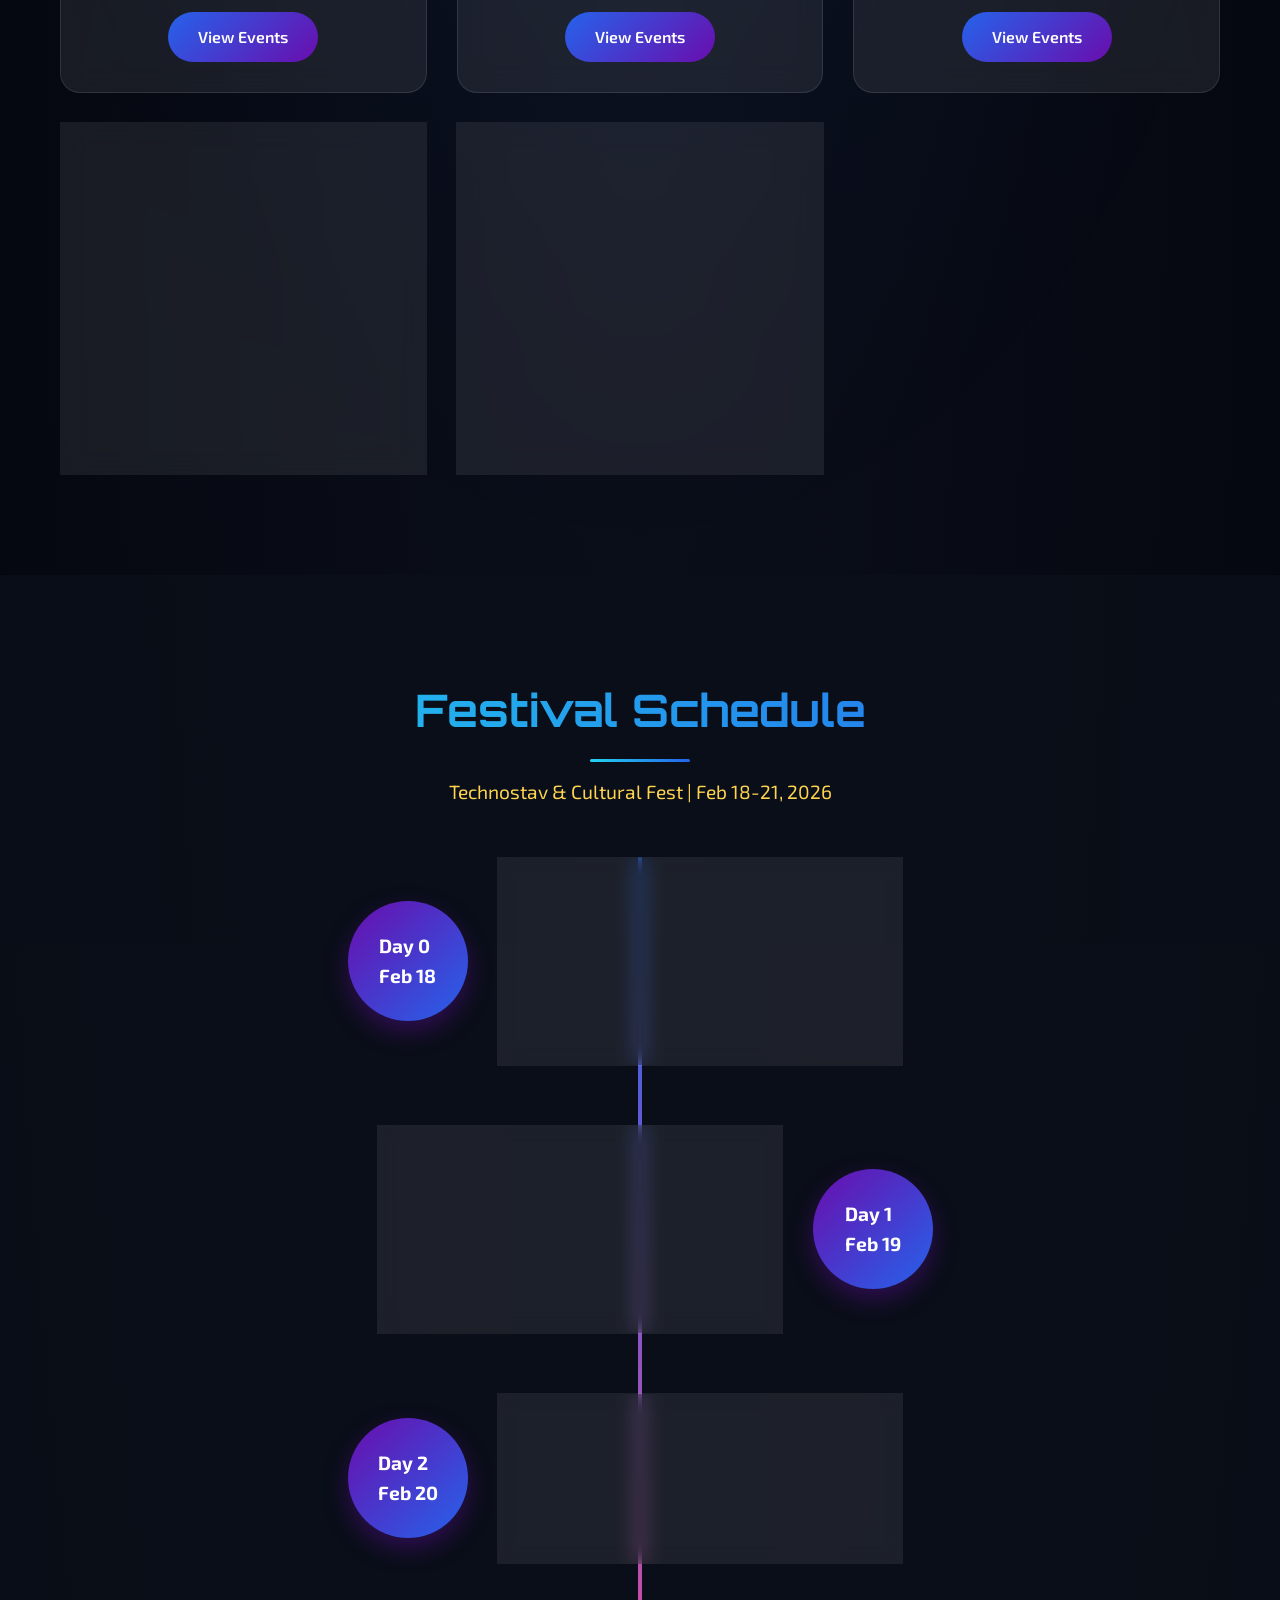
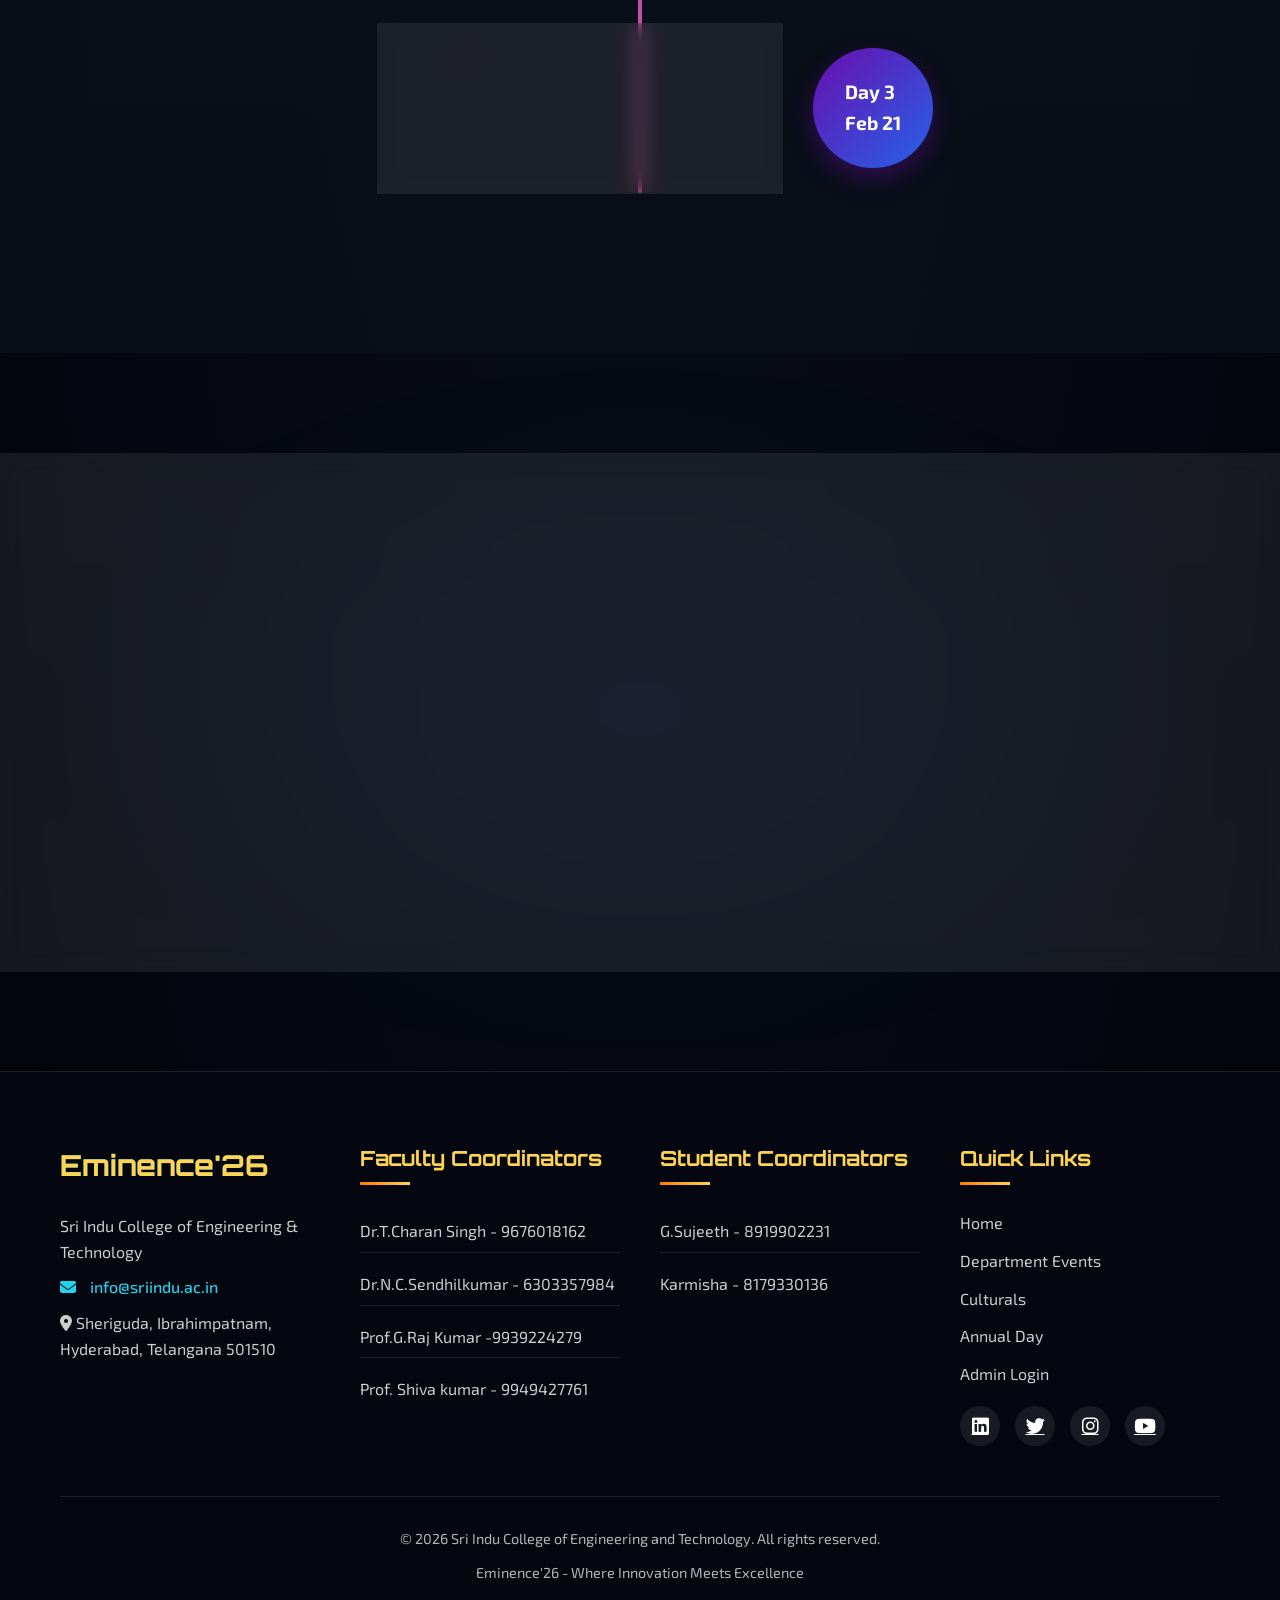
==== commit 4586bd79: "Add files via upload" ====
--- a/index.html
+++ b/index.html
@@ -111,7 +111,15 @@
         <div class="scene scene-3">
             <div class="event-highlight">EMINENCE'26</div>
             <div class="event-grid">
-                <!-- DAY 1 -->
+                
+                <!-- DAY 3 -->
+            <div class="day-card day-3">
+                    <div class="day-content">
+                        <img id="Eminence-poster"src="assets/poster (Eminence).jpeg">
+                    </div>
+                </div>
+            </div>
+                            <!-- DAY 1 -->
                 <div class="day-card day-1">
                     <div class="day-title">Day 1</div>
                     <div class="day-content">
@@ -135,14 +143,6 @@
                         </ul>
                     </div>
                 </div>
-                
-                <!-- DAY 3 -->
-            <div class="day-card day-3">
-                    <div class="day-content">
-                        <img id="Eminence-poster"src="assets/poster (Eminence).jpeg">
-                    </div>
-                </div>
-            </div>
         </div>
         
         <!-- TIMELINE -->
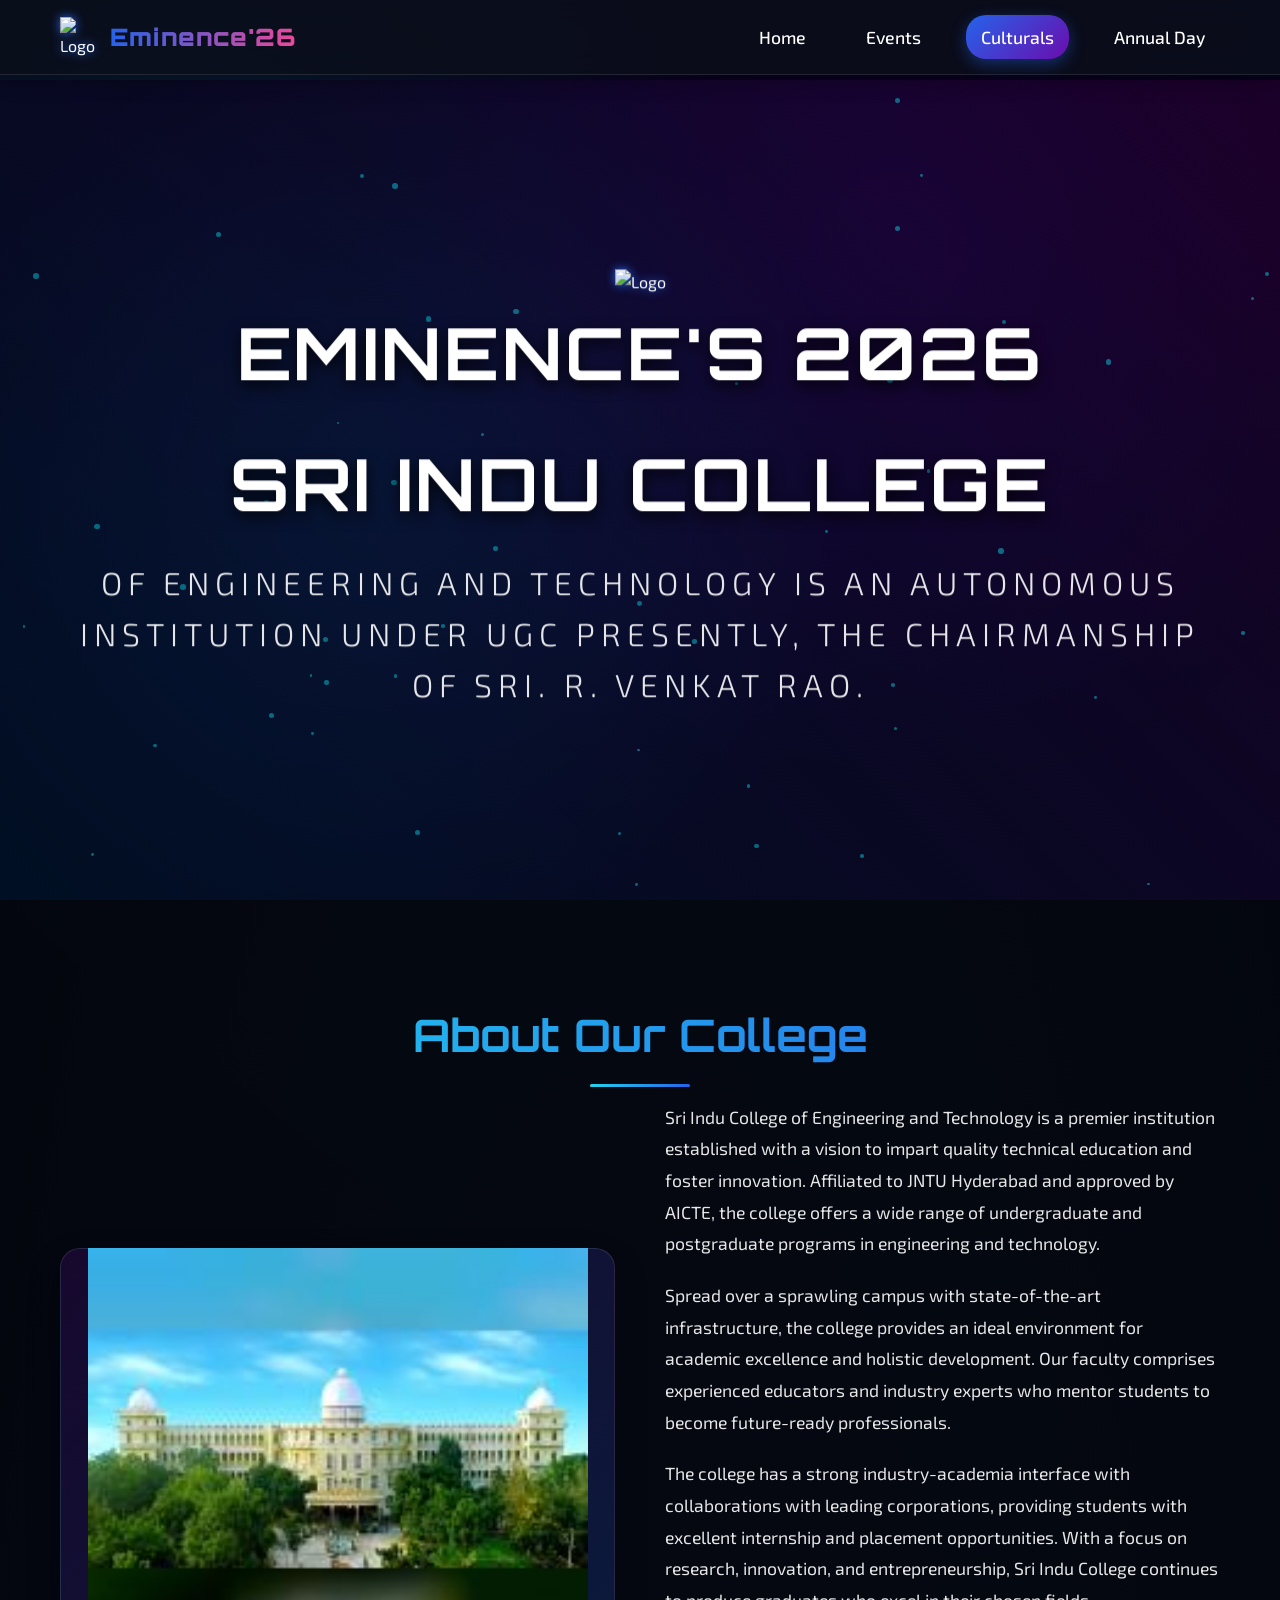
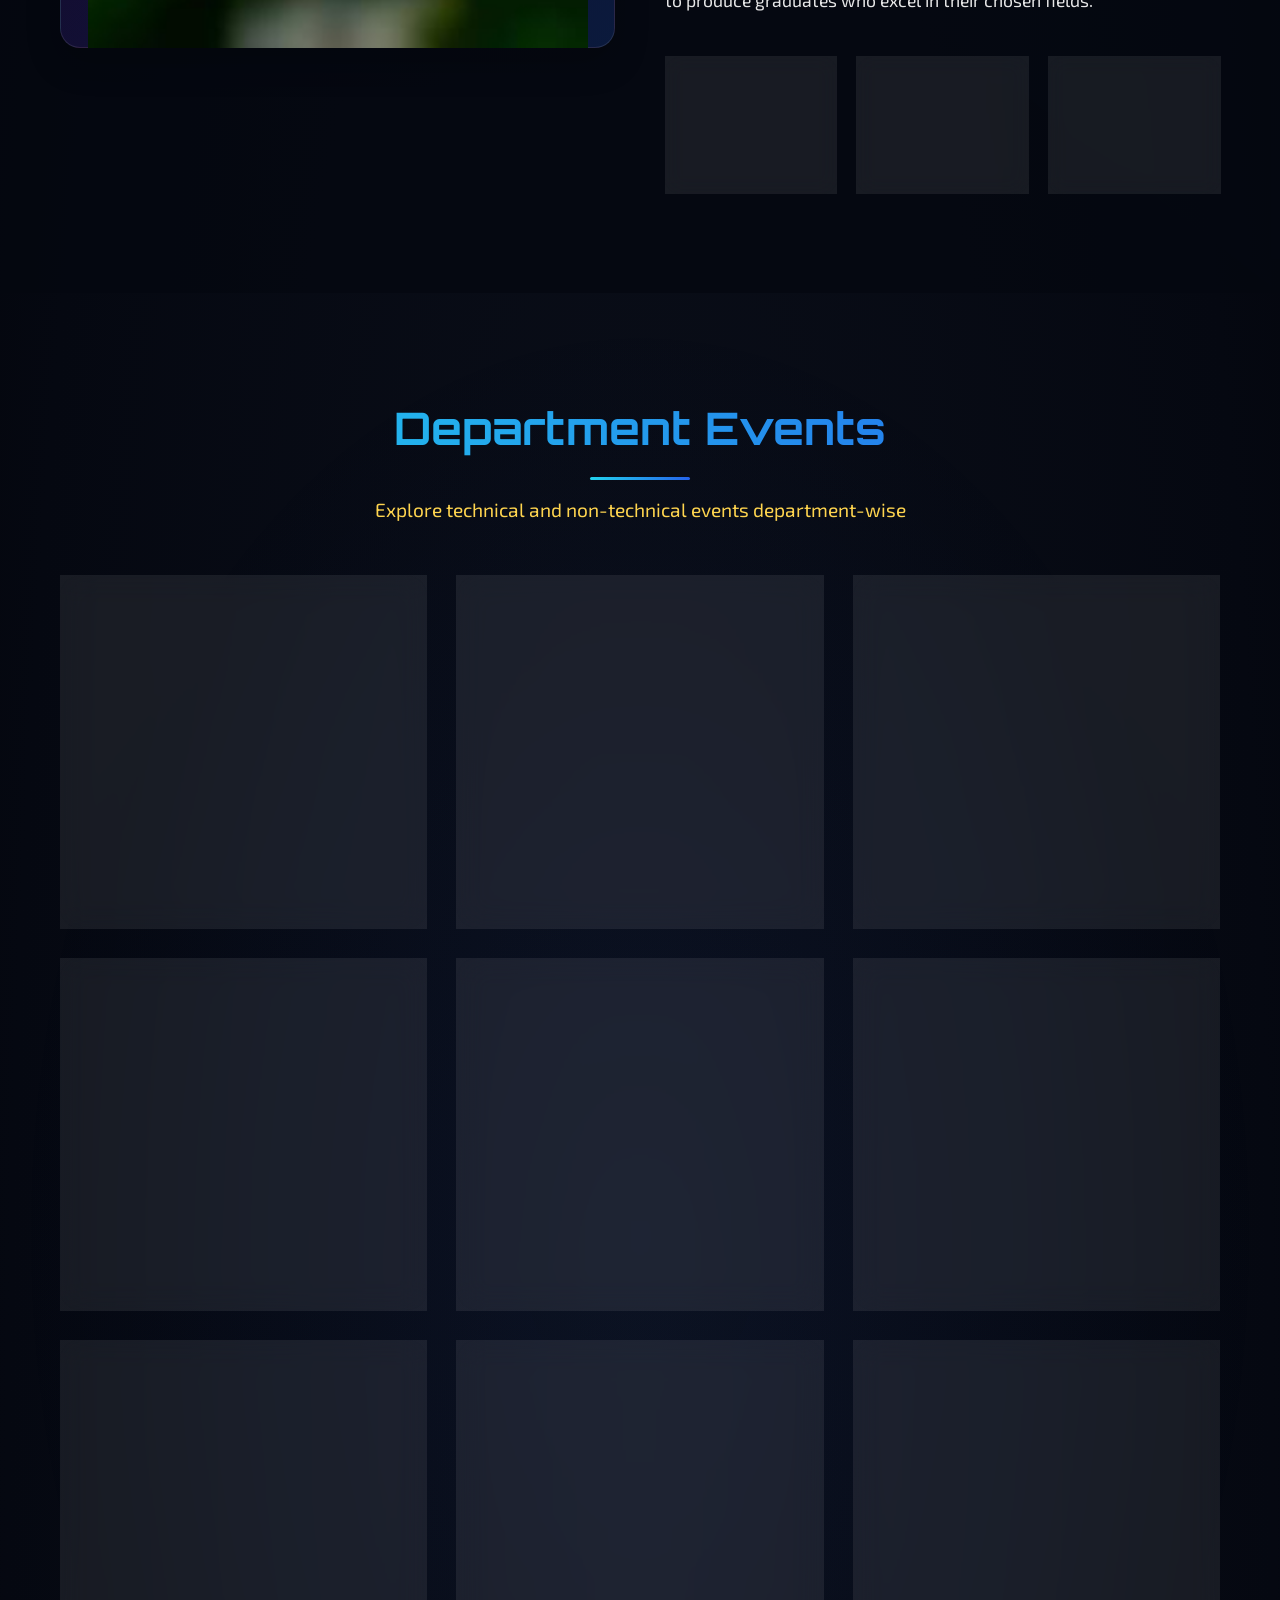
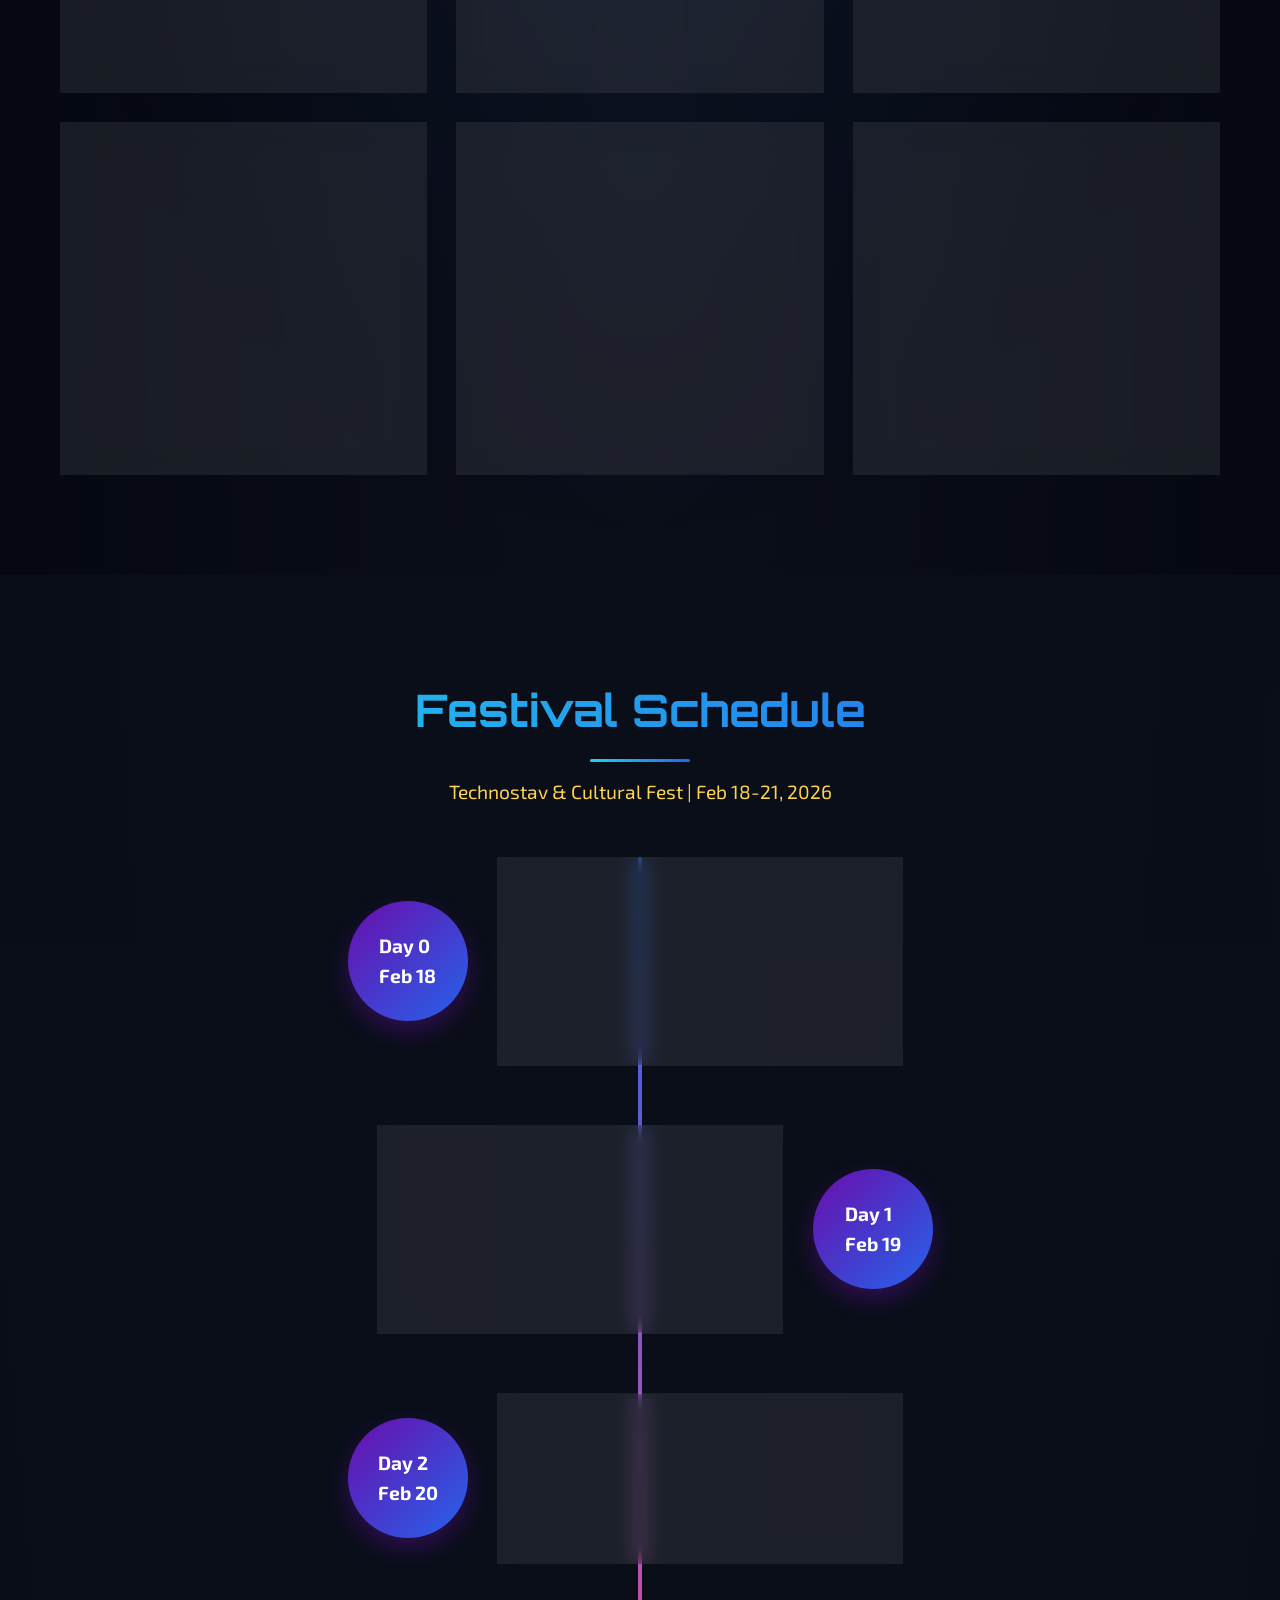
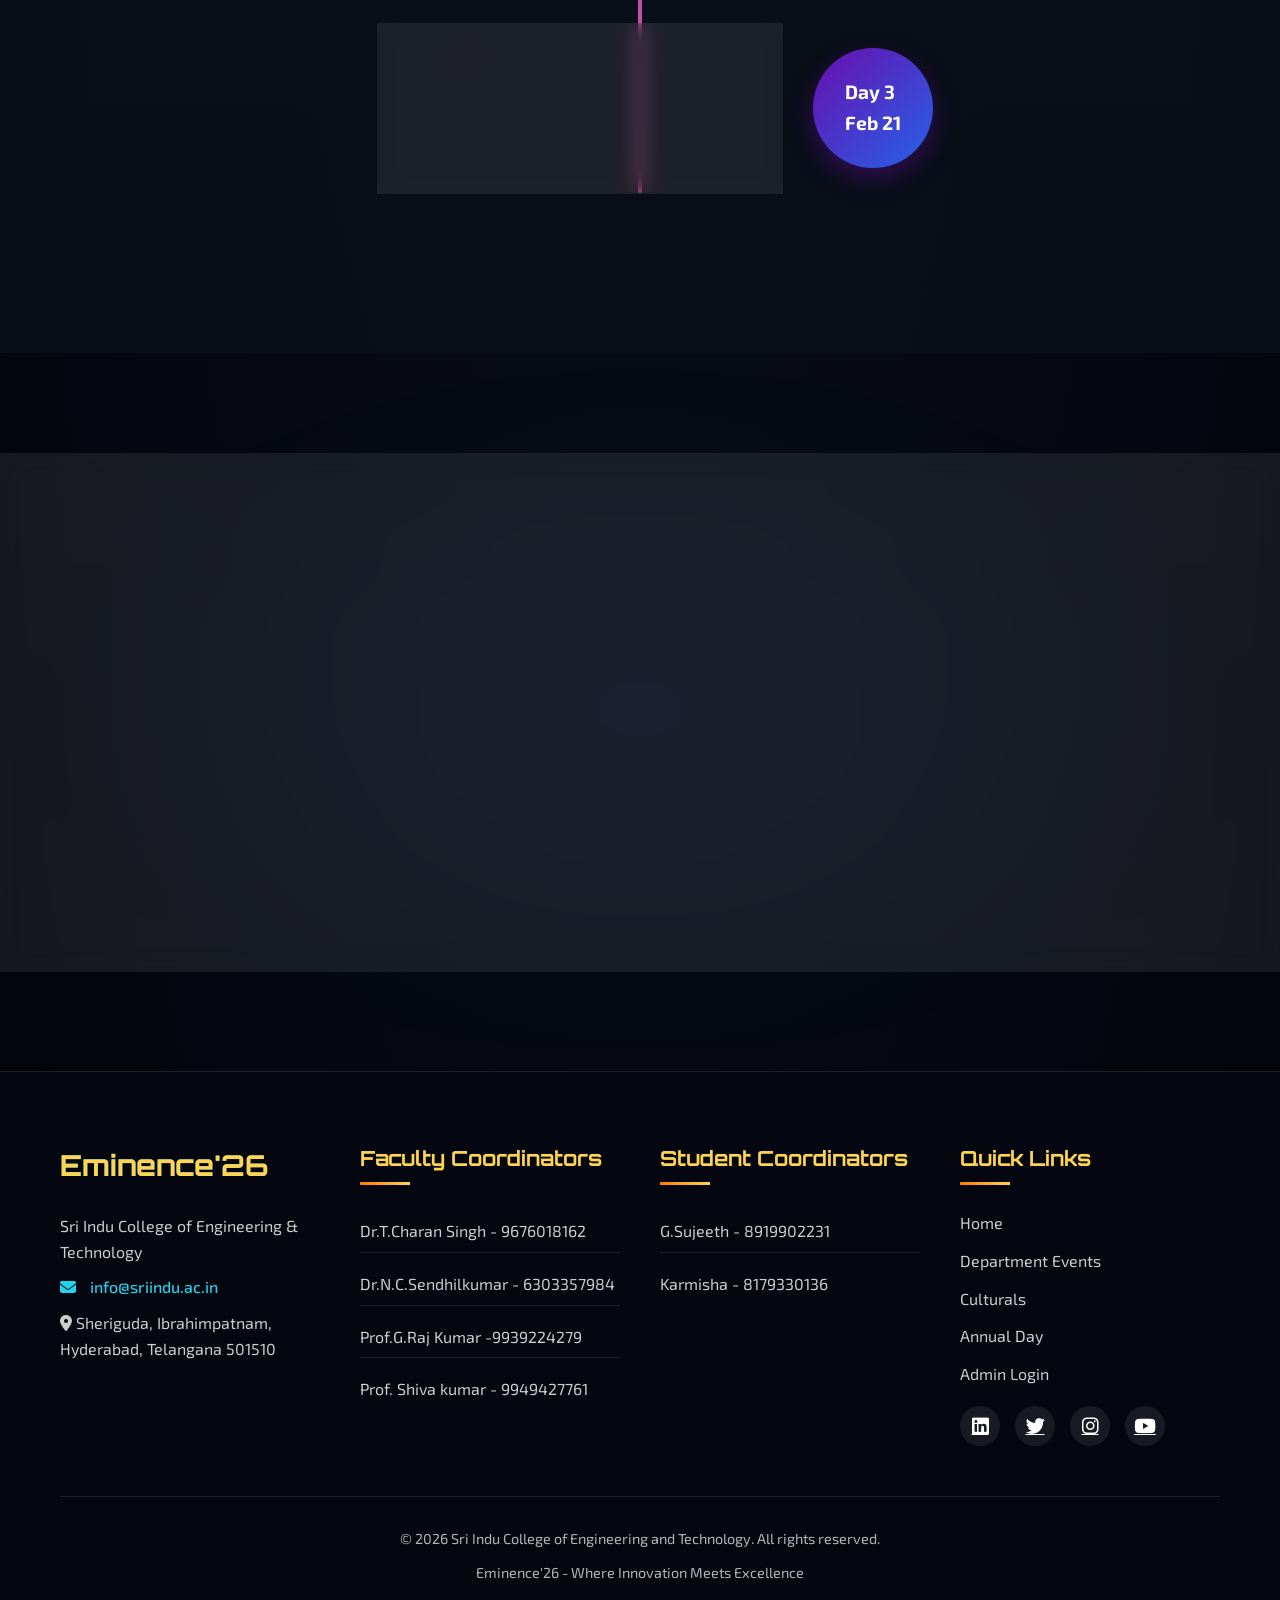
==== commit 87fcd9f3: "Add files via upload" ====
--- a/index.html
+++ b/index.html
@@ -117,8 +117,7 @@
                     <div class="day-content">
                         <img id="Eminence-poster"src="assets/poster (Eminence).jpeg">
                     </div>
-                </div>
-            </div>
+                
                             <!-- DAY 1 -->
                 <div class="day-card day-1">
                     <div class="day-title">Day 1</div>
@@ -175,7 +174,7 @@
     <!-- About College Section -->
     <section class="about-section">
         <div class="container">
-            <h2 class="section-title">About Our Institution</h2>
+            <h2 class="section-title">About Our College</h2>
             <div class="about-content">
                 <div class="about-image">
                     <div class="image-placeholder">
@@ -195,7 +194,7 @@
                             <p>Years of Excellence</p>
                         </div>
                         <div class="stat-item">
-                            <h3>4000+</h3>
+                            <h3>5000+</h3>
                             <p>Students</p>
                         </div>
                         <div class="stat-item">
@@ -323,6 +322,16 @@
                     <h3 class="dept-name">Civil</h3>
                     <p class="dept-tagline">Infrastructure & Construction</p>
                     <a href="civil.html" class="dept-btn">View Events</a>
+                </div>
+
+                <!-- H&S Department -->
+                <div class="dept-card">
+                    <div class="dept-icon">
+                        <i class="fas fa-hard-hat"></i>
+                    </div>
+                    <h3 class="dept-name">H&S</h3>
+                    <p class="dept-tagline">Infrastructure & Construction</p>
+                    <a href="H&s.html" class="dept-btn">View Events</a>
                 </div>
             </div>
         </div>
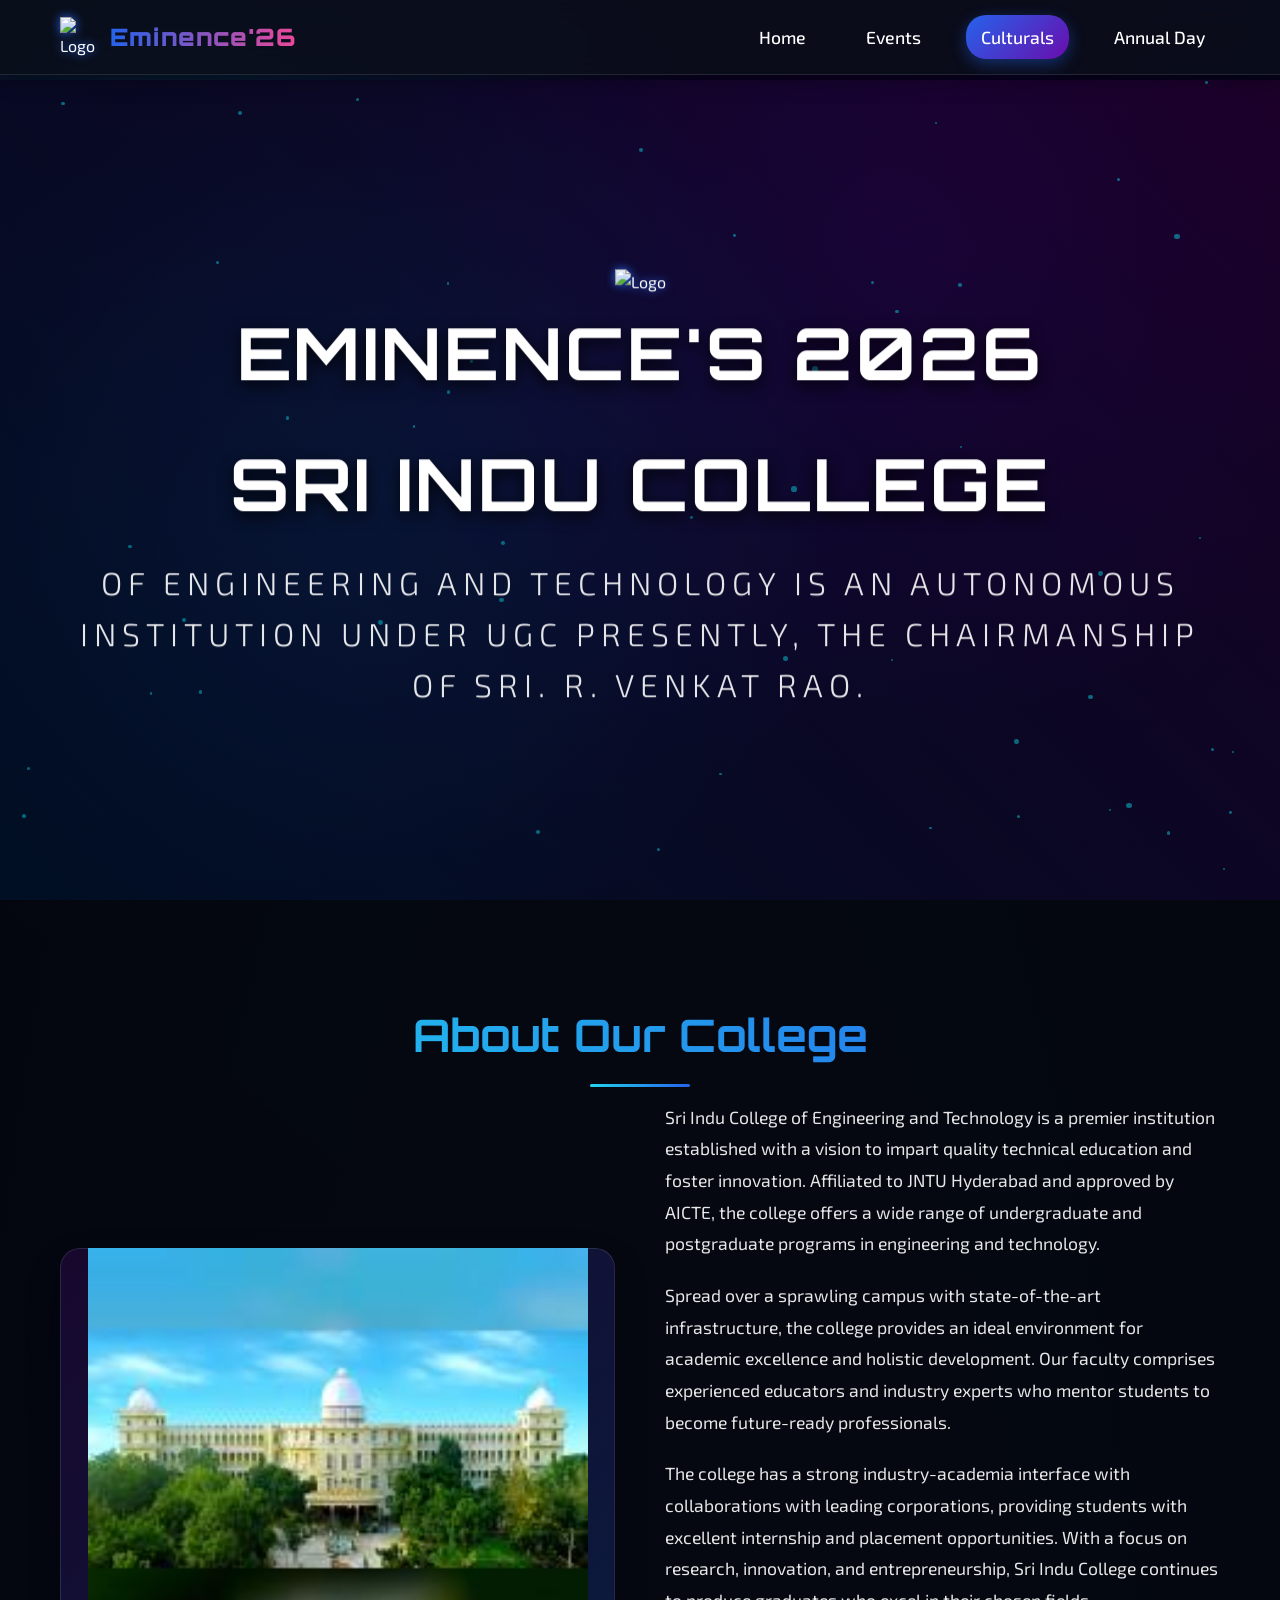
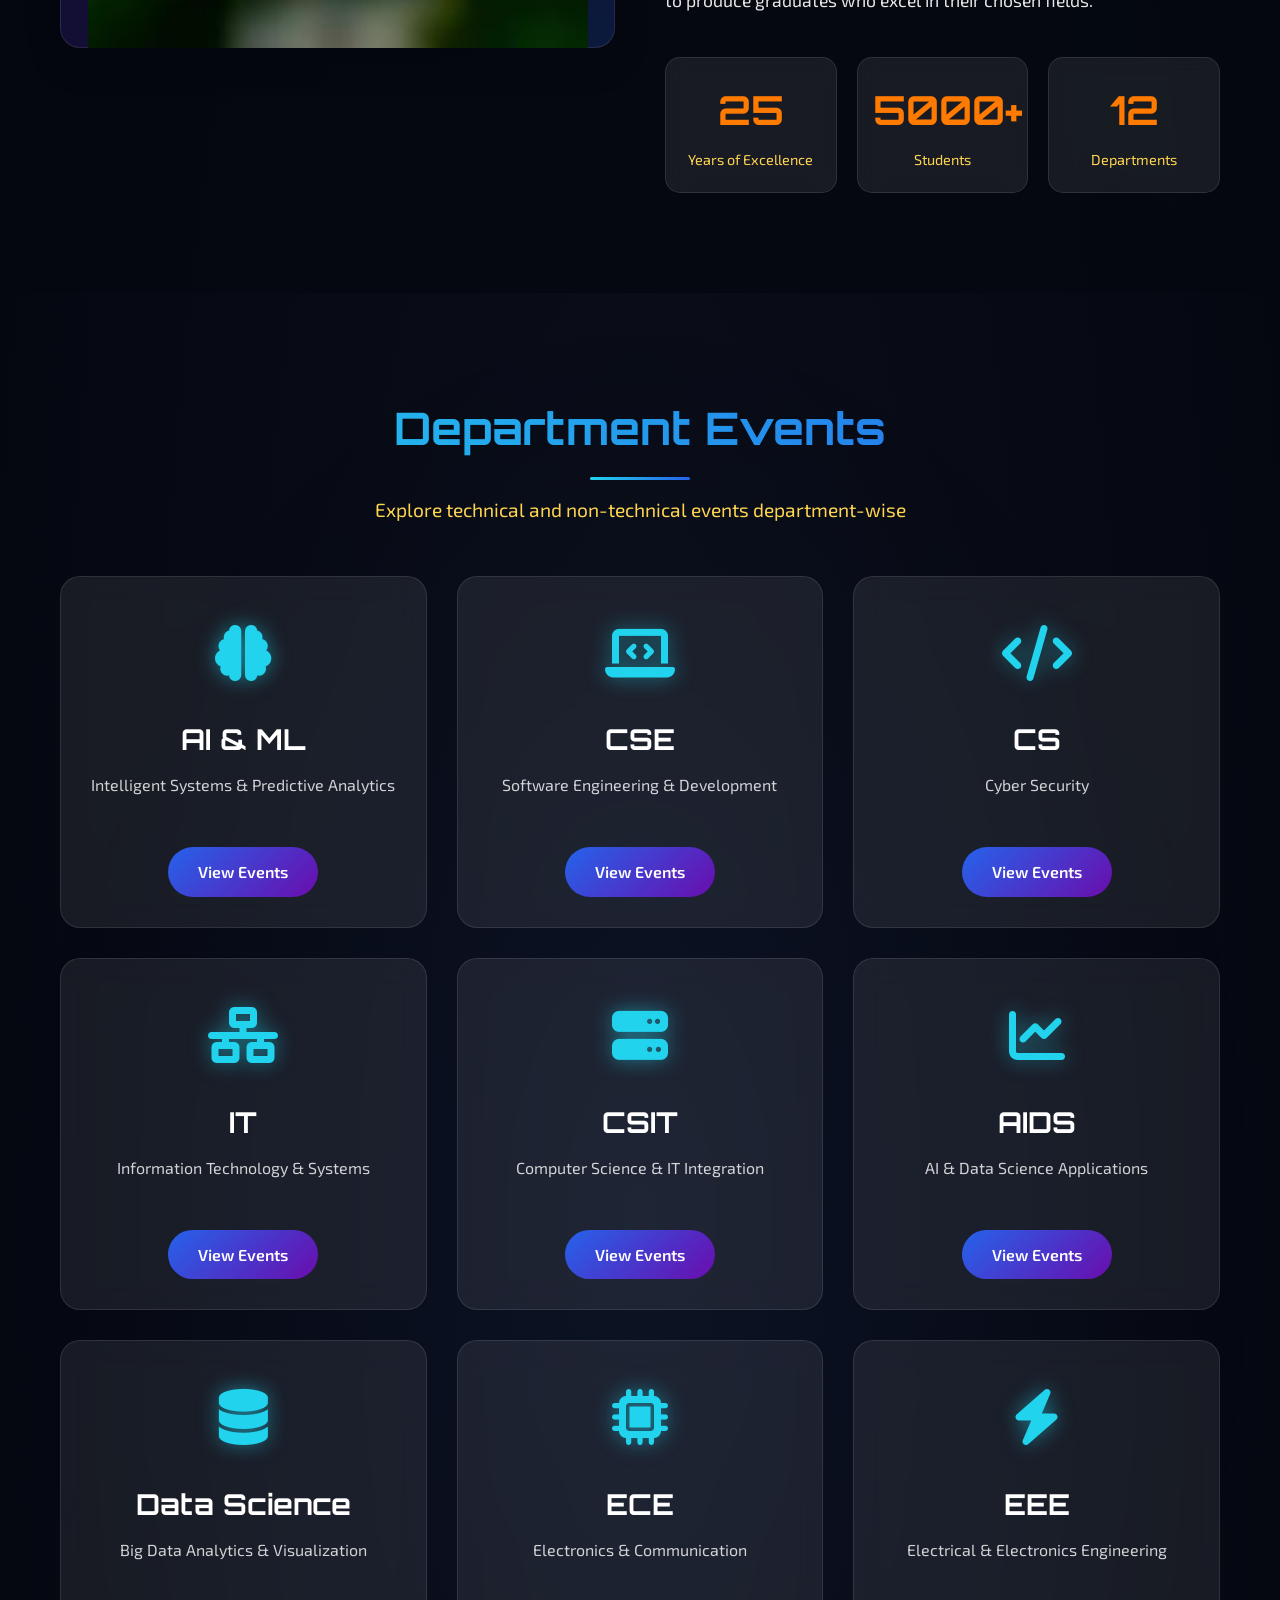
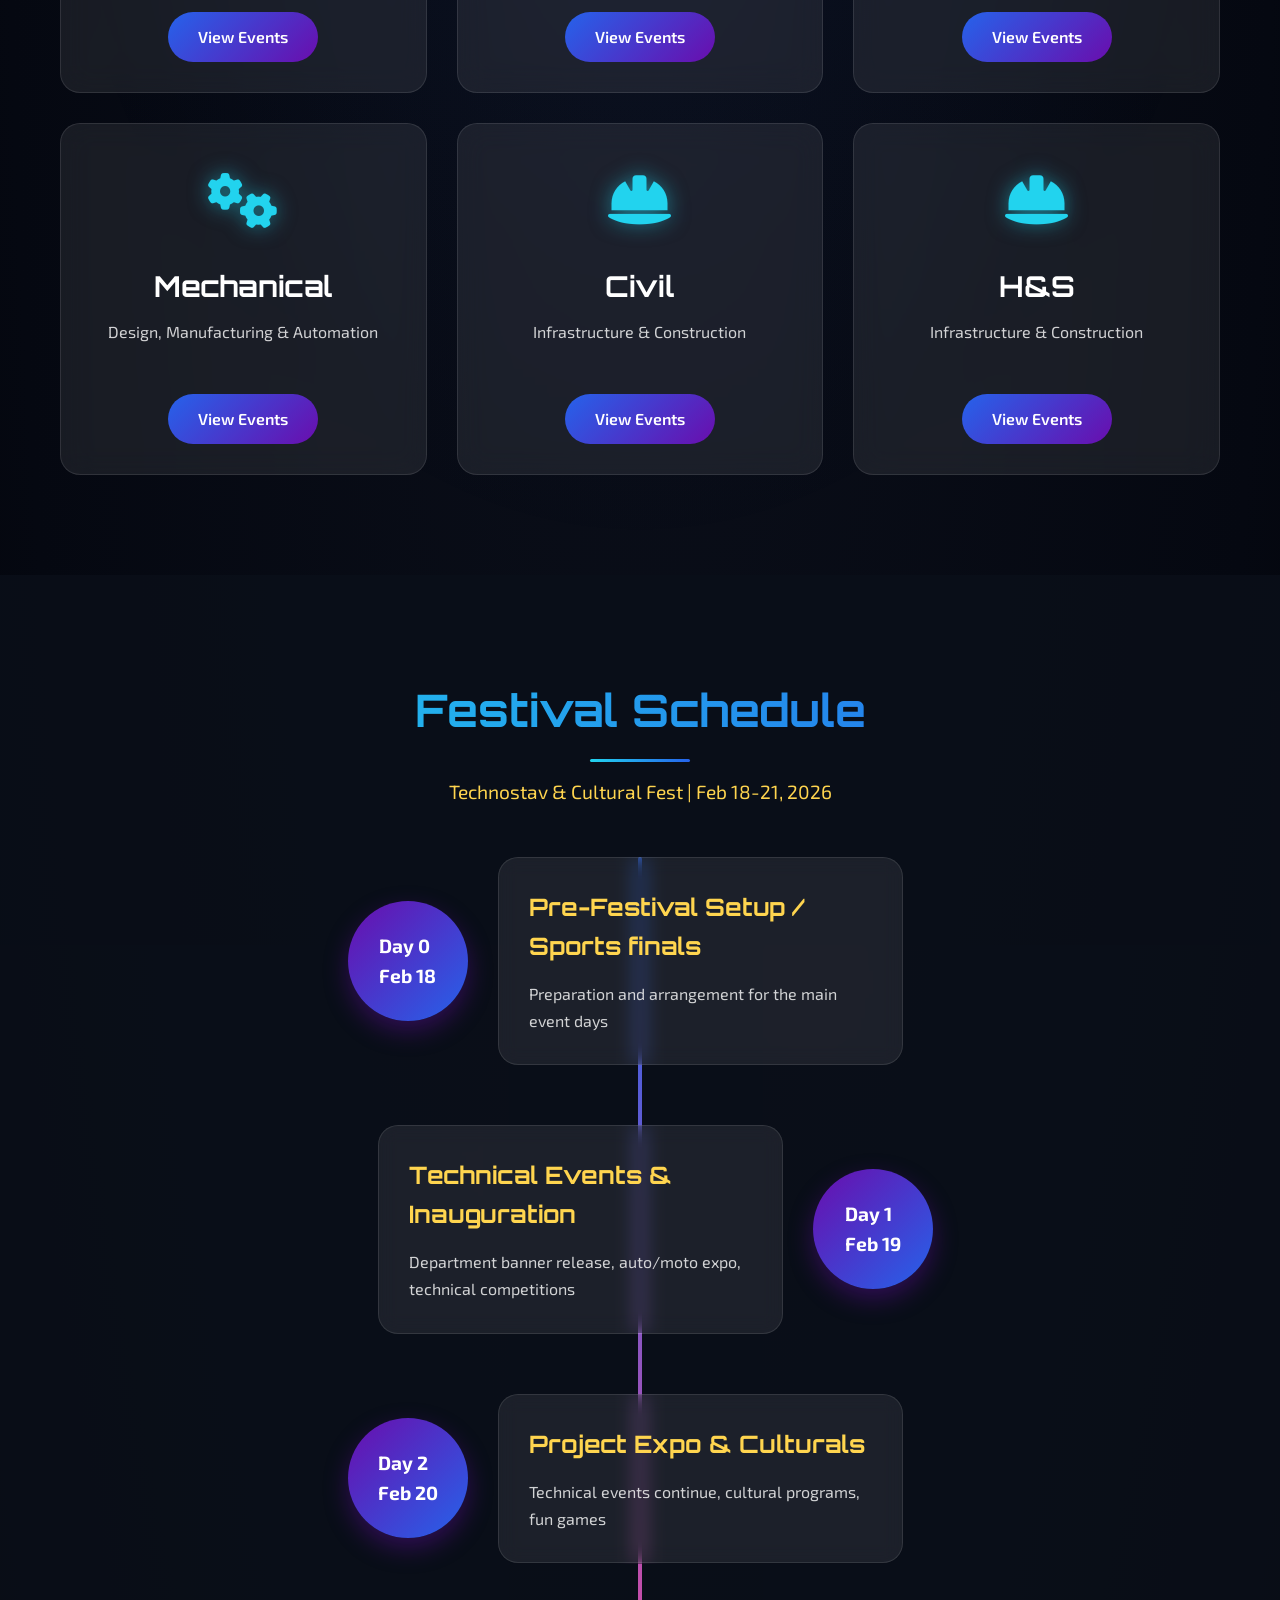
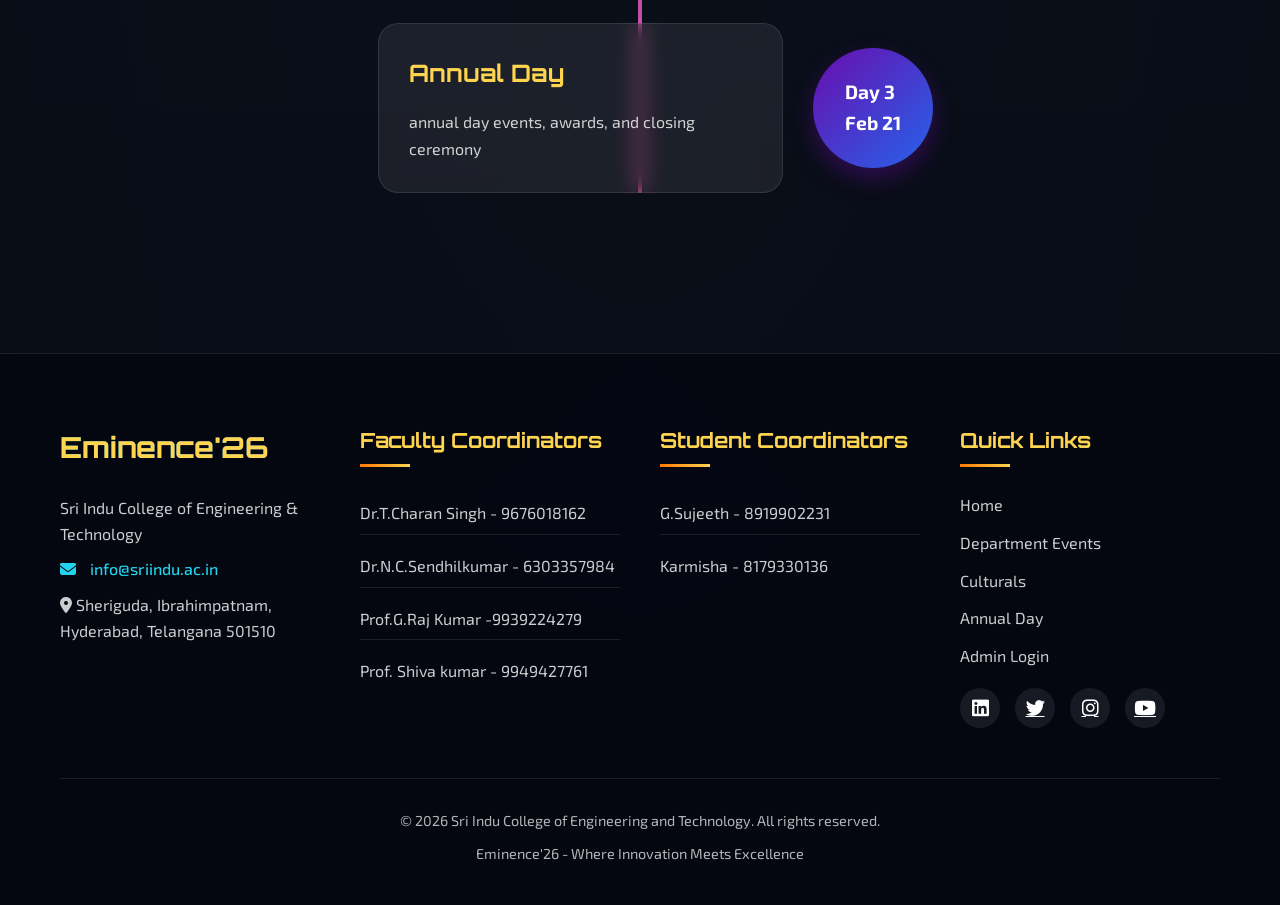
==== commit dbbd9295: "Add files via upload" ====
--- a/index.html
+++ b/index.html
@@ -379,15 +379,6 @@
         </div>
     </section>
 
-    <section id="departments" class="departments-section">
-        <div class="dept-card">
-            <div> <h1>Sponsors for the event </h1></div>
-            <br>
-            <img id="sponsor1" src="assets/WhatsApp Image 2026-02-17 at 10.31.30 PM.jpeg" width="500px" height="500px">
-            <img id="sponsor2"  src="assets/united tekinfo.jpeg" width="500px" height="500px">
-        </div>
-    </section>
-
     <!-- Footer -->
     <footer class="footer">
         <div class="container">
